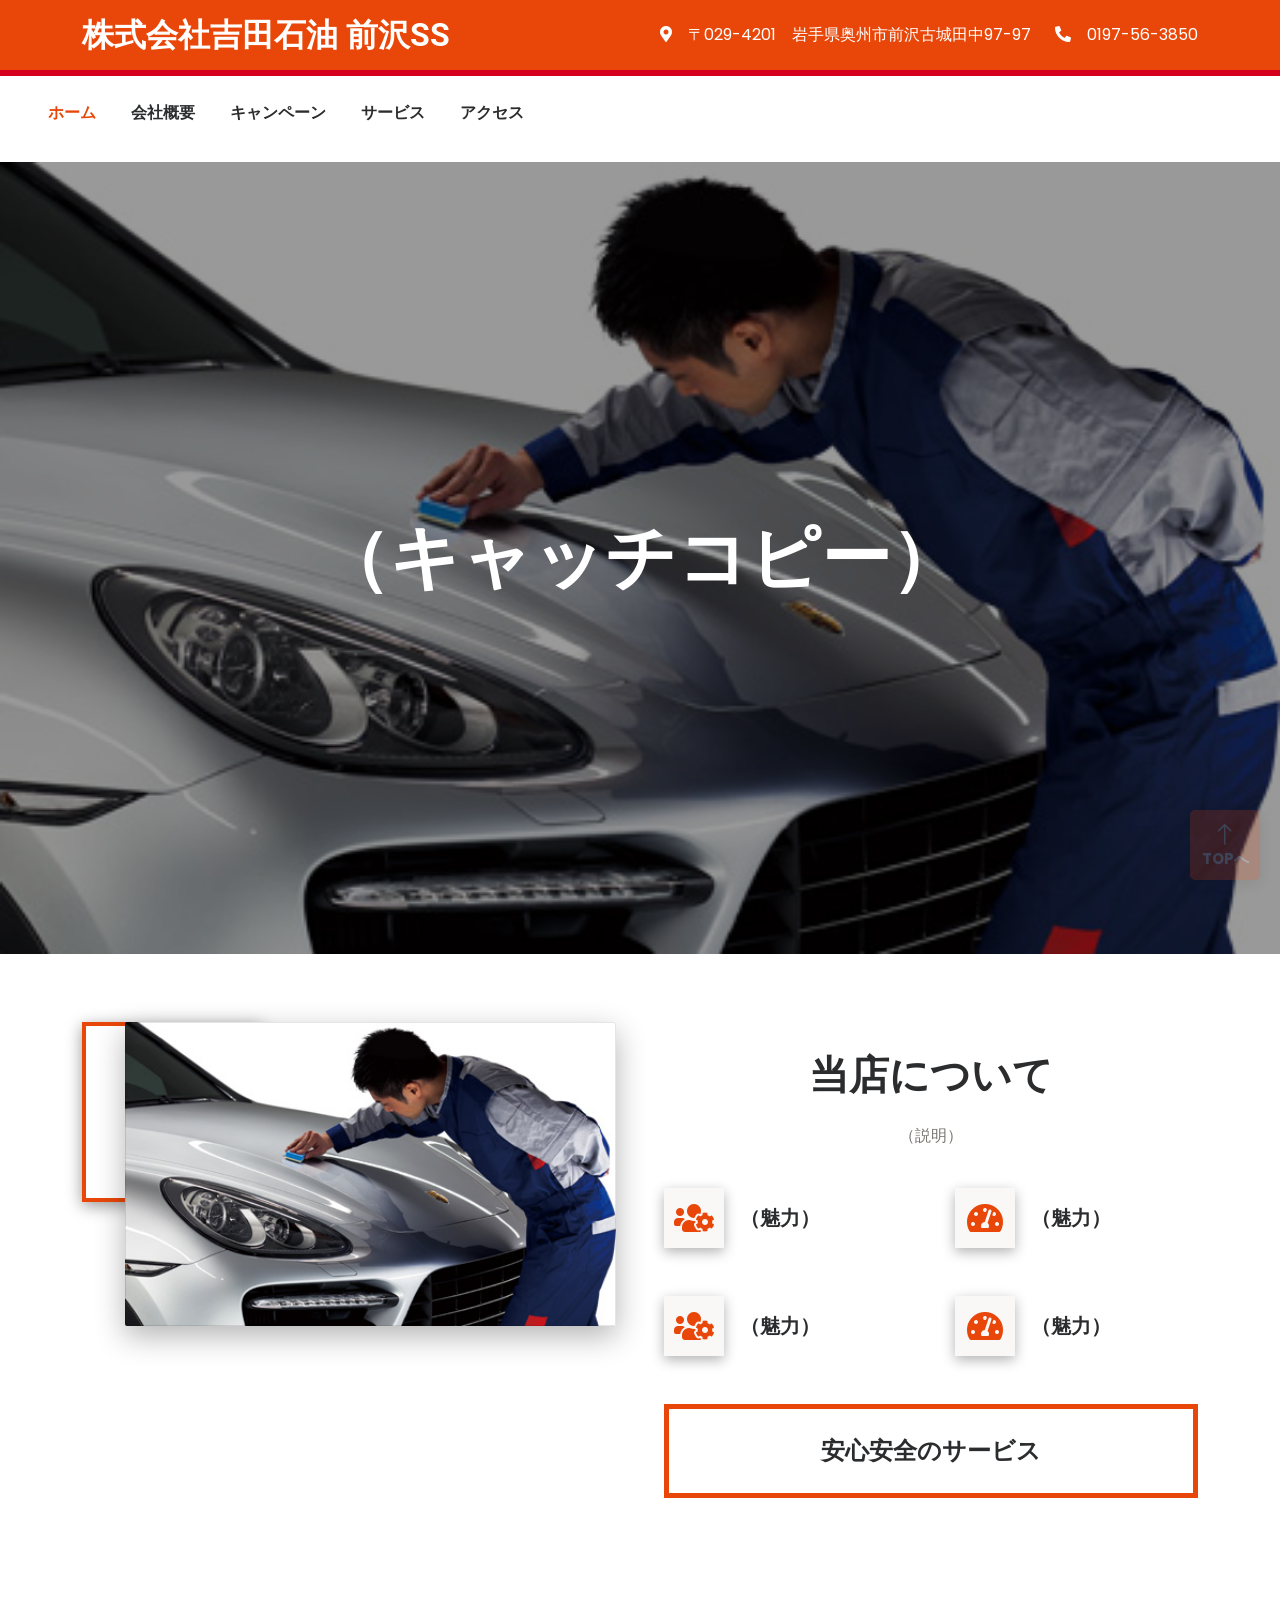
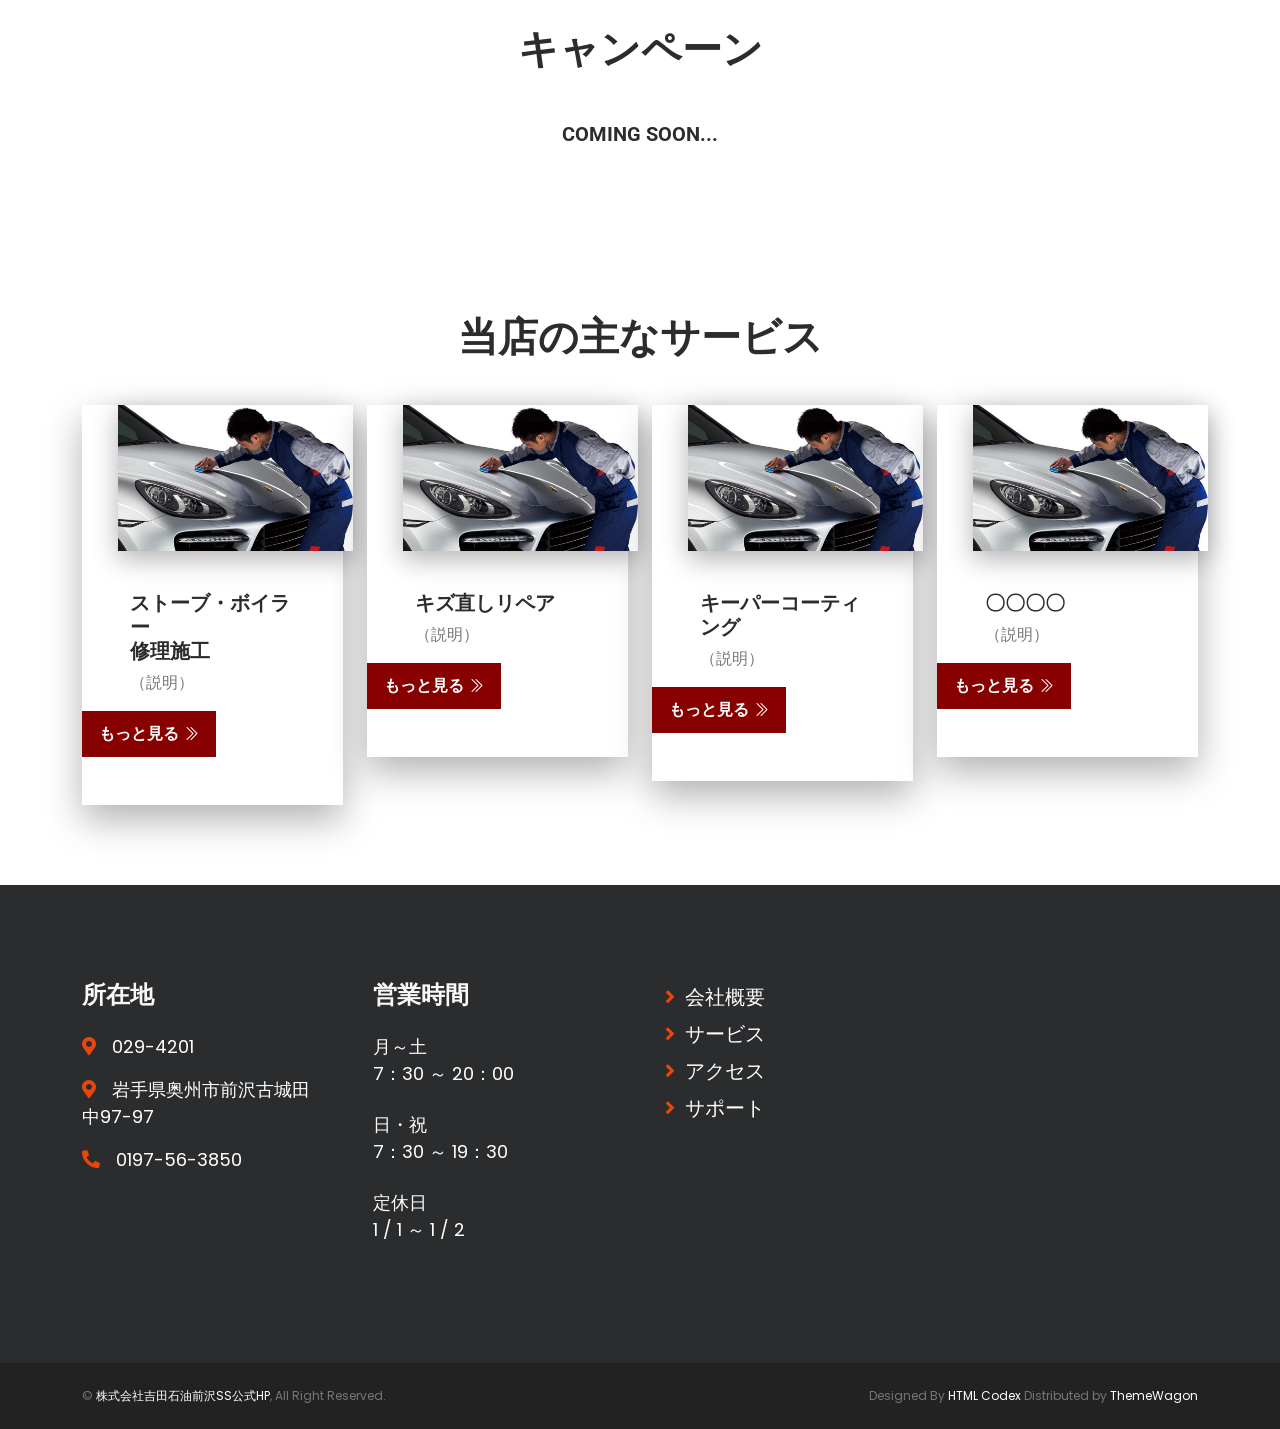
==== y-sekiyu-homepage2/index.html @ a546225e "Add files via upload" ====
<!DOCTYPE html>
<html lang="en">

<head>
    <meta charset="utf-8">
    <title>株式会社吉田石油 前沢SS</title>
    <meta content="width=device-width, initial-scale=1.0" name="viewport">
    <meta content="" name="keywords">
    <meta content="" name="description">

    <!-- Favicon -->
    <link href="img/favicon.ico" rel="icon">

    <!-- Google Web Fonts -->
    <link rel="preconnect" href="https://fonts.googleapis.com">
    <link rel="preconnect" href="https://fonts.gstatic.com" crossorigin>
    <link href="https://fonts.googleapis.com/css2?family=Poppins:wght@400;600&family=Roboto:wght@700;800&display=swap"
        rel="stylesheet">

    <!-- Icon Font Stylesheet -->
    <link href="https://cdnjs.cloudflare.com/ajax/libs/font-awesome/5.10.0/css/all.min.css" rel="stylesheet">
    <link rel="stylesheet" href="https://cdn.jsdelivr.net/npm/bootstrap-icons@1.10.4/font/bootstrap-icons.css">

    <!-- Libraries Stylesheet -->
    <link href="lib/animate/animate.min.css" rel="stylesheet">
    <link href="lib/owlcarousel/assets/owl.carousel.min.css" rel="stylesheet">

    <!-- Customized Bootstrap Stylesheet -->
    <link href="css/bootstrap.min.css" rel="stylesheet">

    <!-- Template Stylesheet -->
    <link href="css/style.css" rel="stylesheet">
</head>

<body>
    <!-- Spinner Start -->
    <div id="spinner"
        class="show bg-white position-fixed translate-middle w-100 vh-100 top-50 start-50 d-flex align-items-center justify-content-center">
        <div class="spinner-border text-primary" role="status" style="width: 3rem; height: 3rem;"></div>
    </div>
    <!-- Spinner End -->


    <!-- Topbar Start -->
    <div class="container-fluid bg-primary text-white d-none d-lg-flex wow fadeIn"  data-wow-delay="0.1s">
        <div class="container py-3">
            <div class="d-flex align-items-center">
                <a href="index.html">
                    <h2 class="text-white fw-bold m-0">株式会社吉田石油 前沢SS</h2>
                </a>
                <div class="ms-auto d-flex align-items-center">
                    <small class="ms-4" style="font-size: 1rem;"><i class="fa fa-map-marker-alt me-3"></i>〒029-4201　岩手県奥州市前沢古城田中97-97</small>
                    <small class="ms-4" style="font-size: 1rem;"><i class="fa fa-phone-alt me-3"></i>0197-56-3850</small>
                </div>
            </div>
        </div>
    </div>
    <!-- Topbar End -->


    <!-- Navbar Start -->
    <div class="container-fluid bg-white sticky-top wow fadeIn p-0 px-0" data-wow-delay="0.1s">
    <nav class="navbar navbar-expand-lg navbar-light p-0">
        <div class="d-flex justify-content-between align-items-center w-100 bg-primary d-lg-none py-2 px-2" style="border-bottom: 6px solid #d6001c !important;">
            <a href="index.html" class="navbar-brand m-0 p-0 ps-2">
                <h1 class="fw-bold m-0 text-white" style="font-size: 1.5rem;">株式会社吉田石油 前沢SS</h1>
            </a>
            <button type="button" class="navbar-toggler d-flex flex-column align-items-center p-0" data-bs-toggle="collapse" data-bs-target="#navbarCollapse" style="border: none; outline: none; box-shadow: none; margin-right: 5px">
                <span class="navbar-toggler-icon" style="height: 1.5em; width: 1.5em;"></span>
                <span class="text-white fw-bold" style="font-size: 10px; line-height: 1; margin-top: 2px;">MENU</span>
            </button>
        </div>

        <div class="collapse navbar-collapse" id="navbarCollapse">
            <div class="navbar-nav py-0 pe-0 ps-lg-5">
                <a href="index.html" class="nav-item nav-link active">ホーム</a>
                <a href="about.html" class="nav-item nav-link">会社概要</a>
                <a href="campaign.html" class="nav-item nav-link">キャンペーン</a>
                <a href="service.html" class="nav-item nav-link">サービス</a>
                <a href="contact.html" class="nav-item nav-link" style="margin-bottom: 12px;">アクセス</a>
            </div>
        </div>
    </nav>
    </div>
    <!-- Navbar End -->


    <!-- Carousel Start -->
    <div class="container-fluid p-0 px-0 wow fadeIn" data-wow-delay="0.1s" style="line-height: 0;">
    <div class="position-relative hero-header w-100" style="overflow: hidden; line-height: 0;">
        <img class="img-fluid w-100" src="img/carousel-1.jpg" alt="メイン画像" style="display: block;">
        <div class="carousel-caption d-flex h-100 w-100 align-items-center justify-content-center">
            <h1 class="display-1 text-uppercase text-white mb-0 animated zoomIn" style="font-size: calc(2rem + 3vw);">
                （キャッチコピー）
            </h1>
        </div>
    </div>
    </div>
    <!-- Carousel End -->


    <!-- About Start -->
    <div class="container-xxl py-5 about pt-6 pb-6">
        <div class="container">
            <div class="row g-5">
                <div class="col-lg-6 wow fadeIn" data-wow-delay="0.1s">
                    <div class="about-img">
                        <img class="img-fluid w-100" src="img/keeper.png">
                    </div>
                </div>
                <div class="col-lg-6 wow fadeIn" data-wow-delay="0.5s">
                    <h1 class="display-6 text-uppercase mb-4 about-text">当店について</h1>
                    <p class="mb-4 pb-3 about-text">（説明）</p>
                    <div class="row g-5 mb-4 pb-4">
                        <div class="col-sm-6">
                            <div class="d-flex align-items-center">
                                <div class="flex-shrink-0 btn-xl-square bg-light me-3">
                                    <i class="fa fa-users-cog fa-2x text-primary"></i>
                                </div>
                                <h5 class="lh-base text-uppercase mb-0">（魅力）</h5>
                            </div>
                        </div>
                        <div class="col-sm-6">
                            <div class="d-flex align-items-center">
                                <div class="flex-shrink-0 btn-xl-square bg-light me-3">
                                    <i class="fa fa-tachometer-alt fa-2x text-primary"></i>
                                </div>
                                <h5 class="lh-base text-uppercase mb-0">（魅力）</h5>
                            </div>
                        </div>
                        <div class="col-sm-6">
                            <div class="d-flex align-items-center">
                                <div class="flex-shrink-0 btn-xl-square bg-light me-3">
                                    <i class="fa fa-users-cog fa-2x text-primary"></i>
                                </div>
                                <h5 class="lh-base text-uppercase mb-0">（魅力）</h5>
                            </div>
                        </div>
                        <div class="col-sm-6">
                            <div class="d-flex align-items-center">
                                <div class="flex-shrink-0 btn-xl-square bg-light me-3">
                                    <i class="fa fa-tachometer-alt fa-2x text-primary"></i>
                                </div>
                                <h5 class="lh-base text-uppercase mb-0">（魅力）</h5>
                            </div>
                        </div>
                    </div>
                    <div class="border border-5 border-primary p-4 text-center mt-4">
                        <h4 class="lh-base text-uppercase mb-0">安心安全のサービス</h4>
                    </div>
                </div>
            </div>
        </div>
    </div>
    <!-- About End -->

<div class="container-fluid service pt-6 pb-6">
        <div class="container">
            <div class="text-center mx-auto wow fadeInUp" data-wow-delay="0.1s" style="max-width: 600px;">
                <h1 class="display-6 text-uppercase mb-5">キャンペーン</h1>
            </div>
            <div class="text-center mx-auto wow fadeInUp" data-wow-delay="0.1s" style="max-width: 600px;">
                <h5 class="text-uppercase">coming soon...</h4>
            </div>
        </div>
    </div>
    
    <!-- Service Start -->
    <div class="container-fluid service pt-6 pb-6">
        <div class="container">
            <div class="text-center mx-auto wow fadeInUp" data-wow-delay="0.1s" style="max-width: 600px;">
                <h1 class="display-6 text-uppercase mb-2">当店の主なサービス</h1>
            </div>
            <div class="row g-4">
                <div class="col-lg-3 col-md-6 wow fadeInUp" data-wow-delay="0.1s">
                    <div class="service-item">
                        <div class="service-inner pb-5">
                            <img class="img-fluid w-100" src="img/keeper.png" alt="">
                            <div class="service-text px-5 pt-4">
                                <h5 class="text-uppercase">ストーブ・ボイラー<br>修理施工</h4>
                                    <p>（説明）
                                    </p>
                            </div>
                            <a class="btn btn-primary px-3" href="">もっと見る<i
                                    class="bi bi-chevron-double-right ms-1"></i></a>
                        </div>
                    </div>
                </div>
                <div class="col-lg-3 col-md-6 wow fadeInUp" data-wow-delay="0.2s">
                    <div class="service-item">
                        <div class="service-inner pb-5">
                            <img class="img-fluid w-100" src="img/repair.png" alt="">
                            <div class="service-text px-5 pt-4">
                                <h5 class="text-uppercase">キズ直しリペア</h4>
                                    <p>（説明）
                                    </p>
                            </div>
                            <a class="btn btn-primary px-3" href="">もっと見る<i
                                    class="bi bi-chevron-double-right ms-1"></i></a>
                        </div>
                    </div>
                </div>
                <div class="col-lg-3 col-md-6 wow fadeInUp" data-wow-delay="0.3s">
                    <div class="service-item">
                        <div class="service-inner pb-5">
                            <img class="img-fluid w-100" src="img/keeper.png" alt="">
                            <div class="service-text px-5 pt-4">
                                <h5 class="text-uppercase">キーパーコーティング</h4>
                                    <p>（説明）
                                    </p>
                            </div>
                            <a class="btn btn-primary px-3" href="">もっと見る<i
                                    class="bi bi-chevron-double-right ms-1"></i></a>
                        </div>
                    </div>
                </div>
                <div class="col-lg-3 col-md-6 wow fadeInUp" data-wow-delay="0.4s">
                    <div class="service-item">
                        <div class="service-inner pb-5">
                            <img class="img-fluid w-100" src="img/keeper.png" alt="">
                            <div class="service-text px-5 pt-4">
                                <h5 class="text-uppercase">〇〇〇〇</h4>
                                    <p>（説明）
                                    </p>
                            </div>
                            <a class="btn btn-primary px-3" href="">もっと見る<i
                                    class="bi bi-chevron-double-right ms-1"></i></a>
                        </div>
                    </div>
                </div>
            </div>
        </div>
    </div>
    <!-- Service End -->

    <!-- Footer Start -->
    <div class="container-fluid bg-dark footer py-5 wow fadeIn" data-wow-delay="0.1s">
        <div class="container py-5">
            <div class="row g-5">
                <div class="col-lg-3 col-md-6">
                    <h5 class="text-uppercase text-light mb-4" style="font-size: 24px">所在地</h5>
                    <p class="text-white" style="font-size: 18px"><i class="fa fa-map-marker-alt text-primary me-3"></i>029-4201</p>
                    <p class="text-white" style="font-size: 18px"><i class="fa fa-map-marker-alt text-primary me-3"></i>岩手県奥州市前沢古城田中97-97</p>
                    <p class="text-white" style="font-size: 18px"><i class="fa fa-phone-alt text-primary me-3"></i>0197-56-3850</p>
                </div>
                <div class="col-lg-3 col-md-6">
                    <h5 class="text-uppercase text-light mb-4" style="font-size: 24px">営業時間</h5>
                    <p class="text-white mb-0" style="font-size: 18px">月～土<br>7：30 ～ 20：00</p><br>
                    <p class="text-white mb-0" style="font-size: 18px">日・祝<br>7：30 ～ 19：30</p><br>
                    <p class="text-white mb-0" style="font-size: 18px">定休日<br>1 / 1 ～ 1 / 2</p><br>
                </div>
                <div class="col-lg-3 col-md-6">
                    <a class="text-white btn btn-link" style="font-size: 20px" href="">会社概要</a>
                    <a class="text-white btn btn-link" style="font-size: 20px" href="">サービス</a>
                    <a class="text-white btn btn-link" style="font-size: 20px" href="">アクセス</a>
                    <a class="text-white btn btn-link" style="font-size: 20px" href="">サポート</a>
                </div>
            </div>
        </div>
    </div>
    <!-- Footer End -->


    <!-- Copyright Start -->
    <div class="container-fluid text-body copyright py-4" style="font-size: 12px">
        <div class="container">
            <div class="row">
                <div class="col-md-6 text-center text-md-start mb-3 mb-md-0">
                    &copy; <a class="fw-semi-bold" href="#">株式会社吉田石油前沢SS公式HP</a>, All Right Reserved.
                </div>
                <div class="col-md-6 text-center text-md-end">
                    Designed By <a class="fw-semi-bold" href="https://htmlcodex.com">HTML Codex</a> Distributed by <a href="https://themewagon.com" target="_blank">ThemeWagon</a>
                </div>
            </div>
        </div>
    </div>
    <!-- Copyright End -->


    <!-- Back to Top -->
    <a href="#" class="btn btn-lg btn-primary back-to-top d-flex flex-column align-items-center justify-content-center" style="width: 70px; height: 70px; border-radius: 5px; padding: 5px;">
    <i class="bi bi-arrow-up" style="font-size: 1.5rem; line-height: 1;"></i>
    <span style="font-size: 15px; font-weight: bold; line-height: 1.2; margin-top: 2px;">TOPへ</span>
    </a>


    <!-- JavaScript Libraries -->
    <script src="https://ajax.googleapis.com/ajax/libs/jquery/3.6.1/jquery.min.js"></script>
    <script src="https://cdn.jsdelivr.net/npm/bootstrap@5.0.0/dist/js/bootstrap.bundle.min.js"></script>
    <script src="lib/wow/wow.min.js"></script>
    <script src="lib/easing/easing.min.js"></script>
    <script src="lib/waypoints/waypoints.min.js"></script>
    <script src="lib/counterup/counterup.min.js"></script>
    <script src="lib/owlcarousel/owl.carousel.min.js"></script>

    <!-- Template Javascript -->
    <script src="js/main.js"></script>
</body>

</html>
---- y-sekiyu-homepage2/css/style.css ----
/********** Template CSS **********/

.back-to-top {
    position: fixed;
    display: none;
    right: 30px;
    bottom: 30px;
    z-index: 99;
}

.fw-medium {
    font-weight: 600;
}

.mt-6 {
    margin-top: 5rem;
}

.mb-6 {
    margin-bottom: 5rem;
}

.pt-6 {
    padding-top: 5rem;
}

.pb-6 {
    padding-bottom: 5rem;
}


/*** Spinner ***/
#spinner {
    opacity: 0;
    visibility: hidden;
    transition: opacity .5s ease-out, visibility 0s linear .5s;
    z-index: 99999;
}

#spinner.show {
    transition: opacity .5s ease-out, visibility 0s linear 0s;
    visibility: visible;
    opacity: 1;
}


/*** Button ***/
.btn {
    transition: .5s;
    font-weight: 600;
    text-transform: uppercase;
}

.btn-primary,
.btn-outline-primary:hover {
    color: var(--bs-light);
}

.btn-secondary,
.btn-outline-secondary:hover {
    color: var(--bs-dark);
}

.btn-square {
    width: 38px;
    height: 38px;
}

.btn-sm-square {
    width: 32px;
    height: 32px;
}

.btn-lg-square {
    width: 48px;
    height: 48px;
}

.btn-xl-square {
    width: 60px;
    height: 60px;
}

.btn-xxl-square {
    width: 75px;
    height: 75px;
}

.btn-square,
.btn-sm-square,
.btn-lg-square,
.btn-xl-square,
.btn-xxl-square {
    padding: 0;
    display: flex;
    align-items: center;
    justify-content: center;
    font-weight: normal;
}

/*** Navbar ***/
.sticky-top {
    top: -100px;
    transition: .5s;
}

.navbar .navbar-nav .nav-link {
    margin-right: 35px;
    padding: 25px 0;
    color: var(--bs-dark);
    font-size: 16px;
    text-transform: uppercase;
    font-weight: 600;
    outline: none;
}

.navbar .navbar-nav .nav-link:hover,
.navbar .navbar-nav .nav-link.active {
    color: #e94709 !important;
}

.navbar .dropdown-toggle::after {
    border: none;
    content: "\f107";
    font-family: "Font Awesome 5 Free";
    font-weight: 900;
    vertical-align: middle;
    margin-left: 8px;
}

@media (max-width: 991.98px) {
    .navbar .navbar-nav .nav-link  {
        margin-right: 0;
        padding: 10px 0;
    }

    .navbar .navbar-nav {
        margin-top: 15px;
        border-top: 1px solid #EEEEEE;
    }
}

@media (min-width: 992px) {
    .navbar .nav-item .dropdown-menu {
        display: block;
        border: none;
        margin-top: 0;
        top: 150%;
        opacity: 0;
        visibility: hidden;
        transition: .5s;
    }

    .navbar .nav-item:hover .dropdown-menu {
        top: 100%;
        visibility: visible;
        transition: .5s;
        opacity: 1;
    }
}


/*** Header ***/
.carousel .carousel-caption {
    top: 0;
    left: 0;
    right: 0;
    bottom: 0;
    display: flex;
    flex-direction: column;
    align-items: start;
    justify-content: center;
    text-align: left;
    background: rgba(0, 0, 0, .7);
    padding: 3rem;
    padding-left: 11rem;
    z-index: 1;
}

.carousel .carousel-indicators {
    top: 0;
    bottom: 0;
    left: 0;
    right: auto;
    width: 80px;
    flex-direction: column;
    margin: 0;
    margin-left: 3rem;
}



.carousel .carousel-indicators [data-bs-target] img {
    width: 100%;
    height: 100%;
    object-fit: cover;
}

@media (max-width: 992px) {
    .carousel .carousel-item {
        position: relative;
        min-height: 600px;
    }
    
    .carousel .carousel-item img {
        position: absolute;
        width: 100%;
        height: 100%;
        object-fit: cover;
    }

    .carousel .carousel-indicators [data-bs-target] {
        width: 60px;
        height: 60px;
    }

    .carousel .carousel-caption {
        padding-left: 10rem;
    }
}

@media (max-width: 768px) {
    .carousel .carousel-item {
        min-height: 500px;
    }

    .carousel .carousel-indicators [data-bs-target] {
        width: 50px;
        height: 50px;
    }

    .carousel .carousel-caption {
        padding-left: 9rem;
    }
}

@media (min-width: 1200px) {
    .carousel .carousel-item .display-1 {
        font-size: 7rem;
    }
}

.page-header {
    background: linear-gradient(rgba(0, 0, 0, .7), rgba(0, 0, 0, .7)), url(../img/carousel-1.jpg) center center no-repeat;
    background-size: cover;
}


/*** About ***/
.about-img {
    position: relative;
    padding-left: 45px;
}

.about-img::before {
    position: absolute;
    content: "";
    width: 200px;
    height: 300px;
    top: 0;
    left: 0;
    border: 5px solid var(--bs-primary);
    animation: animateUpDown 3s ease-in-out infinite;
    z-index: -1;
}

@keyframes animateUpDown { 
    0% { 
        top: -25px;
    }
    50% { 
        top: -45px;
    }
    100% { 
        top: -25px;
    } 
}


/*** Features ***/
.feature {
    background: linear-gradient(to right, rgba(0, 0, 0, .1), rgba(0, 0, 0, 1) 50%), url(../img/carousel-1.jpg) left center no-repeat;
    background-size: cover;
}

.feature-row {
    box-shadow: 0 0 45px rgba(0, 0, 0, .08);
}

.feature-item {
    border-color: rgba(0, 0, 0, .03) !important;
}

.feature-icon {
    position: relative;
    transition: .5s;
}

.feature-item:hover .feature-icon {
    margin-left: 3rem;
}

.feature-item a::after {
    position: absolute;
    content: "";
    width: 100%;
    height: 1px;
    background: var(--bs-secondary);
    top: 50%;
    left: 0;
    transform: translateY(-50%);
    z-index: -1;
}

.feature-item a:hover {
    color: var(--bs-primary) !important;
}

.feature-item a:hover::after {
    background: var(--bs-primary);
}

.experience .progress {
    height: 5px;
}

.experience .progress .progress-bar {
    width: 0px;
    transition: 3s;
}


/*** Service ***/
.service .service-item {
    position: relative;
    margin-top: 45px;
}

.service .service-inner {
    position: relative;
    height: 100%;
    margin-top: 45px;
    background: var(--bs-white);
    box-shadow: 0 0 45px rgba(0, 0, 0, .05);
}

.service .service-inner::before {
    position: absolute;
    content: "";
    width: 100%;
    height: 0;
    left: 0;
    bottom: 0;
    transition: 1s;
    background: #e94709 !important;
}

.service .service-inner:hover::before {
    height: 100%;
    top: 0;
}

.service .service-item img {
    margin-top: -45px;
    padding-left: 45px;
}

.service .service-item * {
    position: relative;
    transition: .5s;
    z-index: 1;
}

.service .service-item:hover h5,
.service .service-item:hover p {
    color: var(--bs-white);
}

.service .service-item:hover a {
    padding-left: 45px !important;
}


/*** Appoinment ***/
.appoinment {
    background: linear-gradient(rgba(0, 0, 0, .7), rgba(0, 0, 0, .7)), url(../img/carousel-2.jpg) left center no-repeat;
    background-size: cover;
}


/*** Team ***/
.team .team-item {
    background: var(--bs-white);
    box-shadow: 0 0 45px rgba(0, 0, 0, .05);
}

.team .team-item .team-social {
    position: absolute;
    width: 0;
    height: 100%;
    top: 0;
    right: 0;
    transition: .5s;
    background: var(--bs-primary);
    display: flex;
    align-items: center;
    justify-content: center;
}

.team .team-item:hover .team-social {
    width: 100%;
    left: 0;
}

.team .team-item .team-social .btn {
    opacity: 0;
    transition: .5s;
}

.team .team-item:hover .team-social .btn {
    opacity: 1;
}


/*** Testimonial ***/
.testimonial-img {
    position: relative;
    min-height: 400px;
    overflow: hidden;
}

.testimonial-img div {
    position: absolute;
    width: 100px;
    height: 100px;
    animation-duration: 5s;
}

.testimonial-img div:nth-child(1) {
    top: 10%;
    left: 10%;
    animation-delay: .1s;
}

.testimonial-img div:nth-child(2) {
    top: 60%;
    left: 20%;
    animation-delay: .4s;
}

.testimonial-img div:nth-child(3) {
    top: 20%;
    left: 60%;
    animation-delay: .7s;
}

.testimonial-img div:nth-child(4) {
    bottom: 10%;
    right: 10%;
    animation-delay: 1s;
}

.testimonial-img div::after {
    position: absolute;
    content: "";
    top: -1px;
    right: -1px;
    bottom: -1px;
    left: -1px;
    box-shadow: 0 0 10px 10px var(--bs-white) inset;
    z-index: 1;
}

.testimonial-carousel .owl-item img {
    width: 100px;
    height: 100px;
}

.testimonial-carousel .owl-nav {
    margin-top: 15px;
    display: flex;
}

.testimonial-carousel .owl-nav .owl-prev,
.testimonial-carousel .owl-nav .owl-next {
    margin-right: 15px;
    color: var(--bs-primary);
    font-size: 45px;
    transition: .5s;
}

.testimonial-carousel .owl-nav .owl-prev:hover,
.testimonial-carousel .owl-nav .owl-next:hover {
    color: var(--bs-dark);
}


/*** Contact ***/
@media (min-width: 992px) {
    .contact-info::after {
        position: absolute;
        content: "";
        width: 0px;
        height: 100%;
        top: 0;
        left: 50%;
        border-left: 1px dashed rgb(255, 255, 255, .2);
    }
}

@media (max-width: 991.98px) {
    .contact-info::after {
        position: absolute;
        content: "";
        width: 100%;
        height: 0px;
        top: 50%;
        left: 0;
        border-top: 1px dashed rgba(255, 255, 255, .2);
    }
}


/*** Appoinment ***/
.newsletter {
    background: linear-gradient(rgba(0, 0, 0, .7), rgba(0, 0, 0, .7)), url(../img/carousel-3.jpg) left center no-repeat;
    background-size: cover;
}


/*** Footer ***/
.footer .btn.btn-link {
    display: block;
    margin-bottom: 5px;
    padding: 0;
    text-align: left;
    color: var(--bs-secondary);
    font-weight: normal;
    text-transform: capitalize;
    transition: .3s;
}

.footer .btn.btn-link::before {
    position: relative;
    content: "\f105";
    font-family: "Font Awesome 5 Free";
    font-weight: 900;
    color: #e94709 !important;
    margin-right: 10px;
}

.footer .btn.btn-link:hover {
    color: var(--bs-primary);
    letter-spacing: 1px;
    box-shadow: none;
}

.copyright {
    background: #222222;
}

.copyright a {
    color: var(--bs-white);
}

.copyright a:hover {
    color: var(--bs-primary);
}

/* サイト全体のPrimaryカラーを一括上書き */
:root {
    --primary: #e94709;
}

/* 背景色、ボタン、テキストの色の変更 */
.bg-primary, .btn-primary, .spinner-border {
    background-color: var(--primary) !important;
    border-color: var(--primary) !important;
    color: #ffffff !important;
}

.text-primary, .feature-icon i {
    color: var(--primary) !important;
}

/* Topbarに細いラインを追加 */
.container-fluid.bg-primary {
    border-bottom: 13px solid #d6001c !important;
}

/* 画像の周りにあるL字型の枠線（Aboutセクションなど） */
.about-img::before, .about-img::after {
    border-color: var(--primary) !important;
}

/* サービスや特徴の枠線・装飾 */
.border-primary, .btn-xl-square, .btn-lg-square {
    border-color: var(--primary) !important;
}

.bg-light i.text-primary {
    color: var(--primary) !important;
}

.container-fluid.bg-primary.wow.fadeIn {
    border-bottom: 6px solid #d6001c !important;
}

/* ホバー時の色を一括でオレンジに変更 */
.navbar .navbar-nav .nav-link:hover,
.navbar .navbar-nav .nav-link.active,
.service .service-inner::before,
.team .team-item .team-social,
.footer .btn.btn-link:hover,
.copyright a:hover {
    color: #e94709 !important;
    background-color: transparent; /* テキストの場合 */
}

.service .service-inner::before,
.team .team-item .team-social {
    background-color: #e94709 !important; /* 背景の場合 */
}

@media (max-width: 991.98px) {
    /* ナビゲーション全体の余白リセット */
    .navbar {
        padding: 0 !important;
    }

    /* 会社名エリアの調整 */
    .navbar-brand {
        display: block;
        padding: 15px 0;
        /* 文字が長すぎる場合に備えて少し小さく */
        font-size: 1.1rem !important; 
    }

    /* メニューボタン（ハンバーガー）を右側に固定 */
    .navbar-toggler {
        margin-right: 15px;
        border: 1px solid rgba(255,255,255,0.5); /* ボタンの枠を少し見やすく */
    }

    /* 赤いラインをここに追加 */
    .navbar-brand-container {
        border-bottom: 3px solid #d6001c !important;
    }
}

@media (max-width: 991.98px) {
    /* メインビジュアル内の文字位置と余白の調整 */
    .carousel-caption {
        padding-left: 1rem !important; /* 左側の大きな余白を詰める */
        align-items: center !important; /* 中央寄せにしたい場合 */
        text-align: center !important;
        left: 0;
    }

    /* キャッチコピーの文字が画面からはみ出さないように自動調整 */
    .carousel-caption h1 {
        width: 100%;
        overflow: hidden;
        text-overflow: ellipsis;
    }

    /* ナビゲーションメニュー展開時の余白 */
    .navbar-collapse {
        background: #ffffff;
        padding: 0px 20px;
    }
}

/* ③ キャッチコピー背景に黒フィルターを追加 */
.carousel-item {
    position: relative;
}
.carousel-item::after {
    content: "";
    position: absolute;
    top: 0;
    left: 0;
    width: 100%;
    height: 100%;
    background: rgba(0, 0, 0, 0.4); /* 黒フィルター（40%の濃さ） */
    z-index: 1;
}
.carousel-caption {
    z-index: 2; /* 文字をフィルターより前に出す */
}

/* ② キャッチコピーの文字サイズ調整（省略防止） */
@media (max-width: 768px) {
    .carousel-caption h1.display-1 {
        font-size: 2.2rem !important; /* スマホで入り切るサイズに縮小 */
        white-space: normal !important; /* 折り返しを許可 */
        overflow: visible !important;
        text-overflow: clip !important;
    }
}

/* ④ 「当店について」のL字装飾のサイズ調整 */
.about-img::before {
    width: 180px !important; 
    height: 180px !important;
    border-width: 4px !important;
    box-shadow: 0 4px 15px rgba(0, 0, 0, 0.4) !important;
}

/* ⑥ スマホメニューボタンの三本線を太く強調 */
.navbar-toggler-icon {
    background-image: url("data:image/svg+xml,%3csvg xmlns='http://www.w3.org/2000/svg' viewBox='0 0 30 30'%3e%3cpath stroke='rgba%28255, 255, 255, 1%29' stroke-linecap='round' stroke-miterlimit='10' stroke-width='3' d='M4 7h22M4 15h22M4 23h22'/%3e%3c/svg%3e") !important;
}

/* ⑤ TOPボタンの微調整 */
.back-to-top {
    right: 20px;
    bottom: 20px;
}

.carousel-caption {
    padding: 0 !important;
    left: 0 !important;
    right: 0 !important;
    display: flex !important;
    align-items: center !important;    
    justify-content: center !important; 
    height: 100%;
    top: 0;
    text-align: center !important;
    z-index: 2; 
}

/* フィルターの設定を修正 */
.hero-header {
    padding: 0 !important;
    margin: 0 !important;
    border: none !important;
}

.hero-header img {
    display: block;
    width: 100%;
    height: auto;
}

.hero-header::after {
    content: "";
    position: absolute;
    top: 0;
    left: 0;
    width: 100%;
    height: 100%;
    background: rgba(0, 0, 0, 0.4);
    z-index: 1;
}

@media (max-width: 768px) {
    .carousel-caption h1.display-1 {
        font-size: calc(1.5rem + 4vw) !important; /* スマホでちょうど良い大きさに */
        white-space: normal !important; /* 画面が狭い場合は折り返しを許可 */
        overflow: visible !important;
    }
}

/* ①「当店について」の大きい画像 */
.about-img img {
    box-shadow: 0 10px 30px rgba(0, 0, 0, 0.3) !important;
    border-radius: 2px; /* 角を少し丸くすると影がより自然に見えます */
}

/* ② アイコンの背景（薄グレーの四角） */
.btn-xl-square.bg-light {
    box-shadow: 0 4px 12px rgba(0, 0, 0, 0.3) !important;
}

/* 親要素のはみ出し制限を解除 */
.service-item {
    overflow: visible !important;
    position: relative;
}

/* ③「当店の主なサービス」項目の大きい画像 */
.service-item img {
    width: 90% !important;        /* サイズを小さく調整 */
    margin-top: -10px !important;
    margin-right: -10px !important;
    margin-left: auto !important;  /* 右寄せを維持 */
    display: block;
    position: relative;
    z-index: 10;
    box-shadow: 0 8px 25px rgba(0, 0, 0, 0.3) !important;
}

/* ④ それらの画像の背後にある白いパネル（service-inner） */
.service-inner {
    overflow: visible !important;
    position: relative;
    box-shadow: 0 15px 35px rgba(0, 0, 0, 0.3) !important;
}

/* ⑤「TOPへ」ボタン */
.back-to-top {
    box-shadow: 0 4px 15px rgba(0, 0, 0, 0.4) !important;
}

.hero-header img, .hero-header::after {
    backface-visibility: hidden;
    transform: translateZ(0); /* 強制的に描画レイヤーを分離して計算を正確にする */
}

/* 余計なパディング（透明な隙間）をキャンセルして枠線のズレを直す */
.service .service-item img {
    padding-left: 0 !important;
}

/* 「当店について」の画像も同様にズレる可能性があるためリセット */
.about-img {
    padding-left: 0 !important;
}
.about-img img {
    outline: 1px solid rgba(0, 0, 0, 0.1);
    outline-offset: -1px;
}

/* ① ページトップの大きい画像（メインビジュアル）の下に余白をつける */
.hero-header {
    margin-bottom: 50px !important; /* 数値はお好みで調整してください */
}

/* ② 「当店について」の画像を小さくし、右上に移動する */
.about-img {
    text-align: right; /* 親要素内で右寄せ */
}

.about-img img {
    width: 92% !important; /* サイズを小さく */
    margin-top: -30px !important; /* 上に移動 */
    margin-left: auto;
    display: block;
}

/* 中央揃え */
.about-text {
    text-align: center !important;
}

/* 見出し中央寄せ */
.about-text .section-title {
    justify-content: center !important;
    margin: 0 auto 1.5rem !important;
}

/* ボタンも中央に */
.about-text .btn {
    display: inline-block;
    margin: 0 auto;
}

/* 「もっと見る」ボタン */
.service-item .btn-primary {
    background-color: #870101 !important;
    border-color: #870101 !important;
    color: #ffffff !important;
    padding: 10px 25px;
    transition: 0.3s;
}

/* ホバー時 */
.service-item .btn-primary:hover {
    background-color: #510000 !important;
    border-color: #510000 !important;
    color: #ffffff !important;
}

/* 余白 */
@media (max-width: 767.98px) {
    /* 該当セクションのコンテナの左右パディングを増やす */
    .about, .service, .quote, .team, .testimonial, .contact, .footer {
        padding-left: 35px !important;
        padding-right: 35px !important;
    }
    
    /* 内側コンテナの余白リセット */
    .about .container, 
    .about .container-xxl,
    .service .container, 
    .quote .container {
        padding-left: 0 !important;
        padding-right: 0 !important;
        margin-left: auto !important;
        margin-right: auto !important;
    }
}

.service-text {
    padding-top: 40px !important; 
}
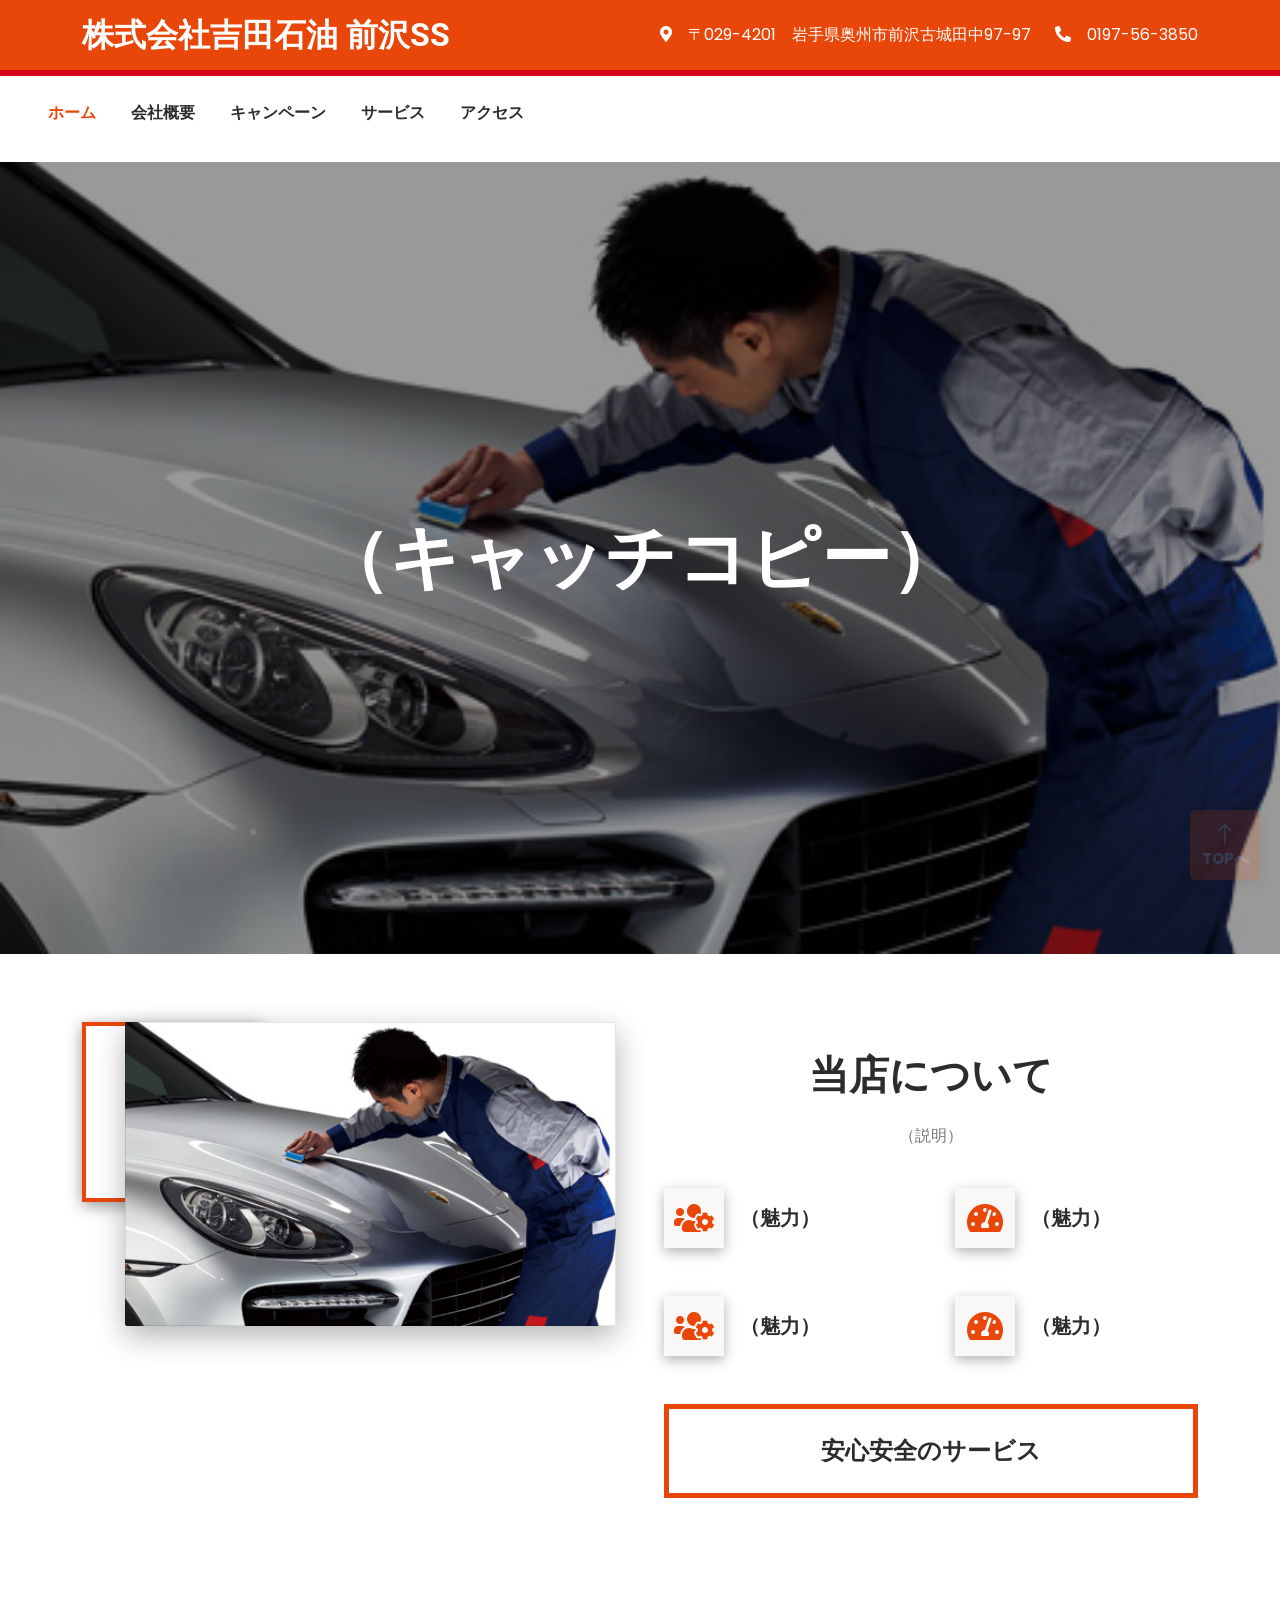
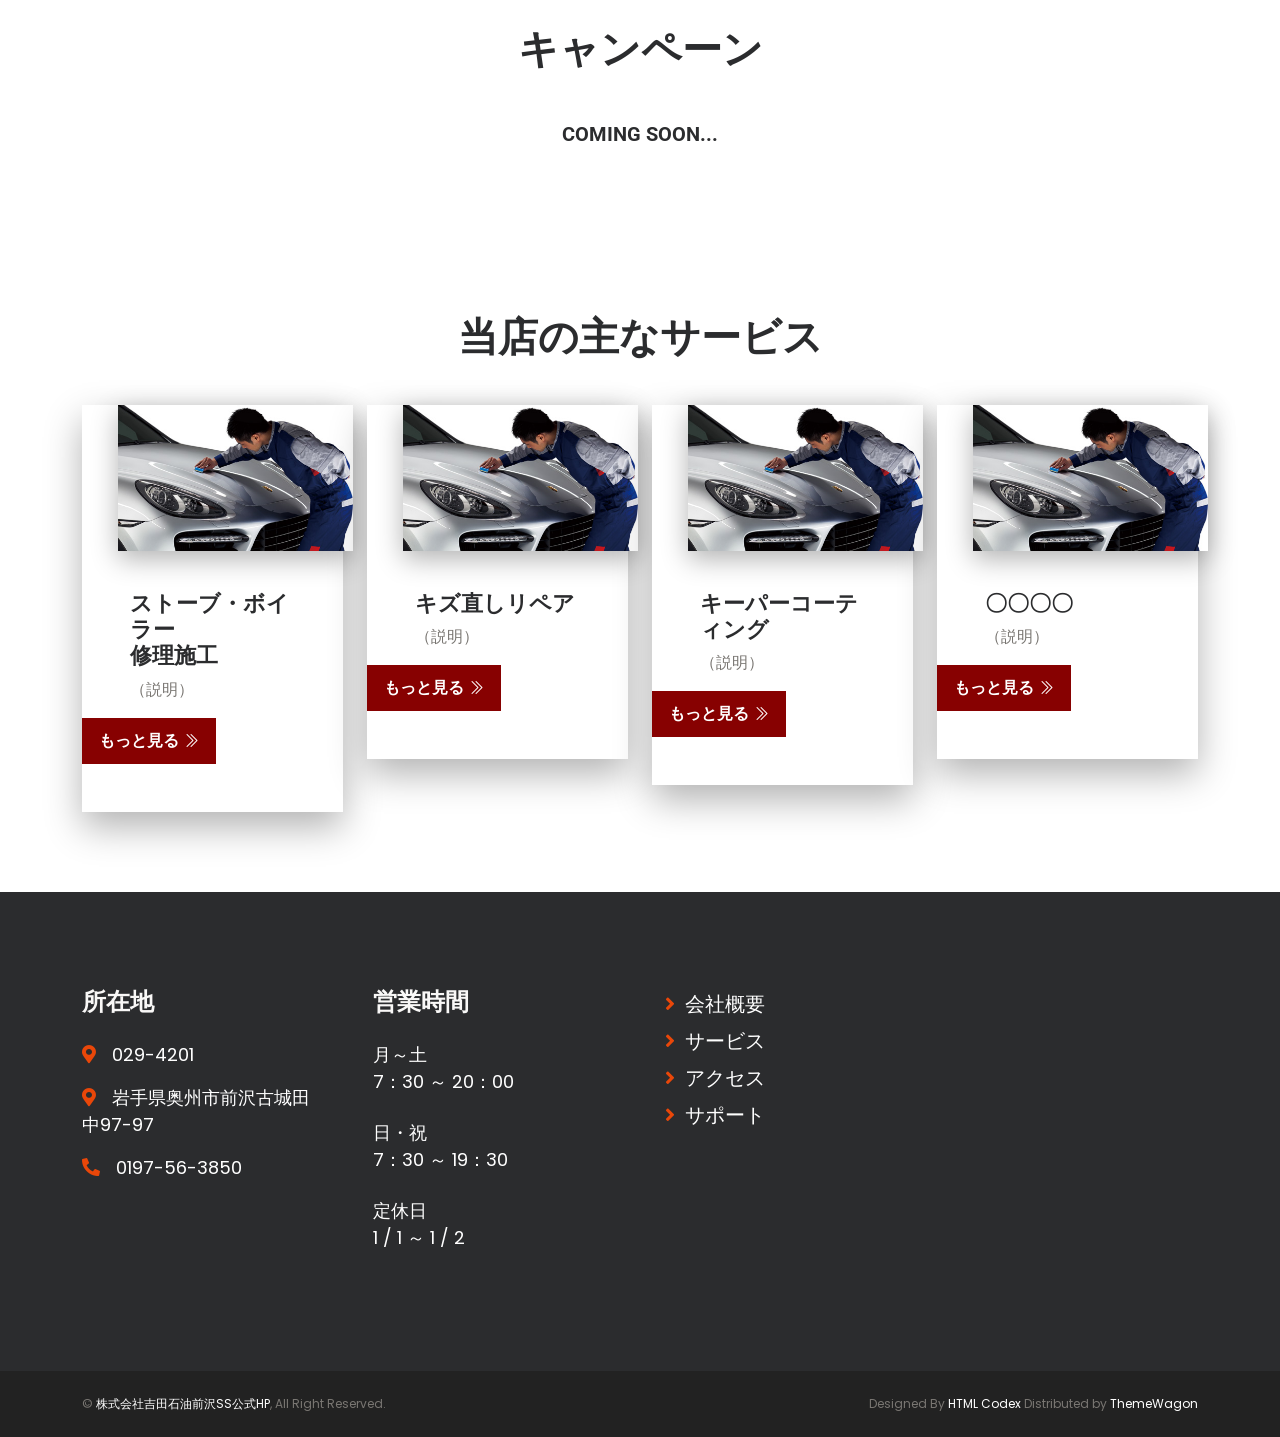
==== commit 3c02cce3: "Adjust font size for service item headings Updated font size for service item headings." ====
--- a/y-sekiyu-homepage2/index.html
+++ b/y-sekiyu-homepage2/index.html
@@ -89,7 +89,7 @@
     <div class="container-fluid p-0 px-0 wow fadeIn" data-wow-delay="0.1s" style="line-height: 0;">
     <div class="position-relative hero-header w-100" style="overflow: hidden; line-height: 0;">
         <img class="img-fluid w-100" src="img/carousel-1.jpg" alt="メイン画像" style="display: block;">
-        <div class="carousel-caption d-flex h-100 w-100 align-items-center justify-content-center">
+        <div class="carousel-caption d-flex h-100 w-100 align-items-center justify-content-center" style="top: 0; left: 0;">
             <h1 class="display-1 text-uppercase text-white mb-0 animated zoomIn" style="font-size: calc(2rem + 3vw);">
                 （キャッチコピー）
             </h1>
@@ -177,7 +177,7 @@
                         <div class="service-inner pb-5">
                             <img class="img-fluid w-100" src="img/keeper.png" alt="">
                             <div class="service-text px-5 pt-4">
-                                <h5 class="text-uppercase">ストーブ・ボイラー<br>修理施工</h4>
+                                <h5 class="text-uppercase" style="font-size: 22px">ストーブ・ボイラー<br>修理施工</h4>
                                     <p>（説明）
                                     </p>
                             </div>
@@ -191,7 +191,7 @@
                         <div class="service-inner pb-5">
                             <img class="img-fluid w-100" src="img/repair.png" alt="">
                             <div class="service-text px-5 pt-4">
-                                <h5 class="text-uppercase">キズ直しリペア</h4>
+                                <h5 class="text-uppercase" style="font-size: 22px">キズ直しリペア</h4>
                                     <p>（説明）
                                     </p>
                             </div>
@@ -205,7 +205,7 @@
                         <div class="service-inner pb-5">
                             <img class="img-fluid w-100" src="img/keeper.png" alt="">
                             <div class="service-text px-5 pt-4">
-                                <h5 class="text-uppercase">キーパーコーティング</h4>
+                                <h5 class="text-uppercase" style="font-size: 22px">キーパーコーティング</h4>
                                     <p>（説明）
                                     </p>
                             </div>
@@ -219,7 +219,7 @@
                         <div class="service-inner pb-5">
                             <img class="img-fluid w-100" src="img/keeper.png" alt="">
                             <div class="service-text px-5 pt-4">
-                                <h5 class="text-uppercase">〇〇〇〇</h4>
+                                <h5 class="text-uppercase" style="font-size: 22px">〇〇〇〇</h4>
                                     <p>（説明）
                                     </p>
                             </div>
@@ -297,4 +297,4 @@
     <script src="js/main.js"></script>
 </body>
 
-</html>+</html>
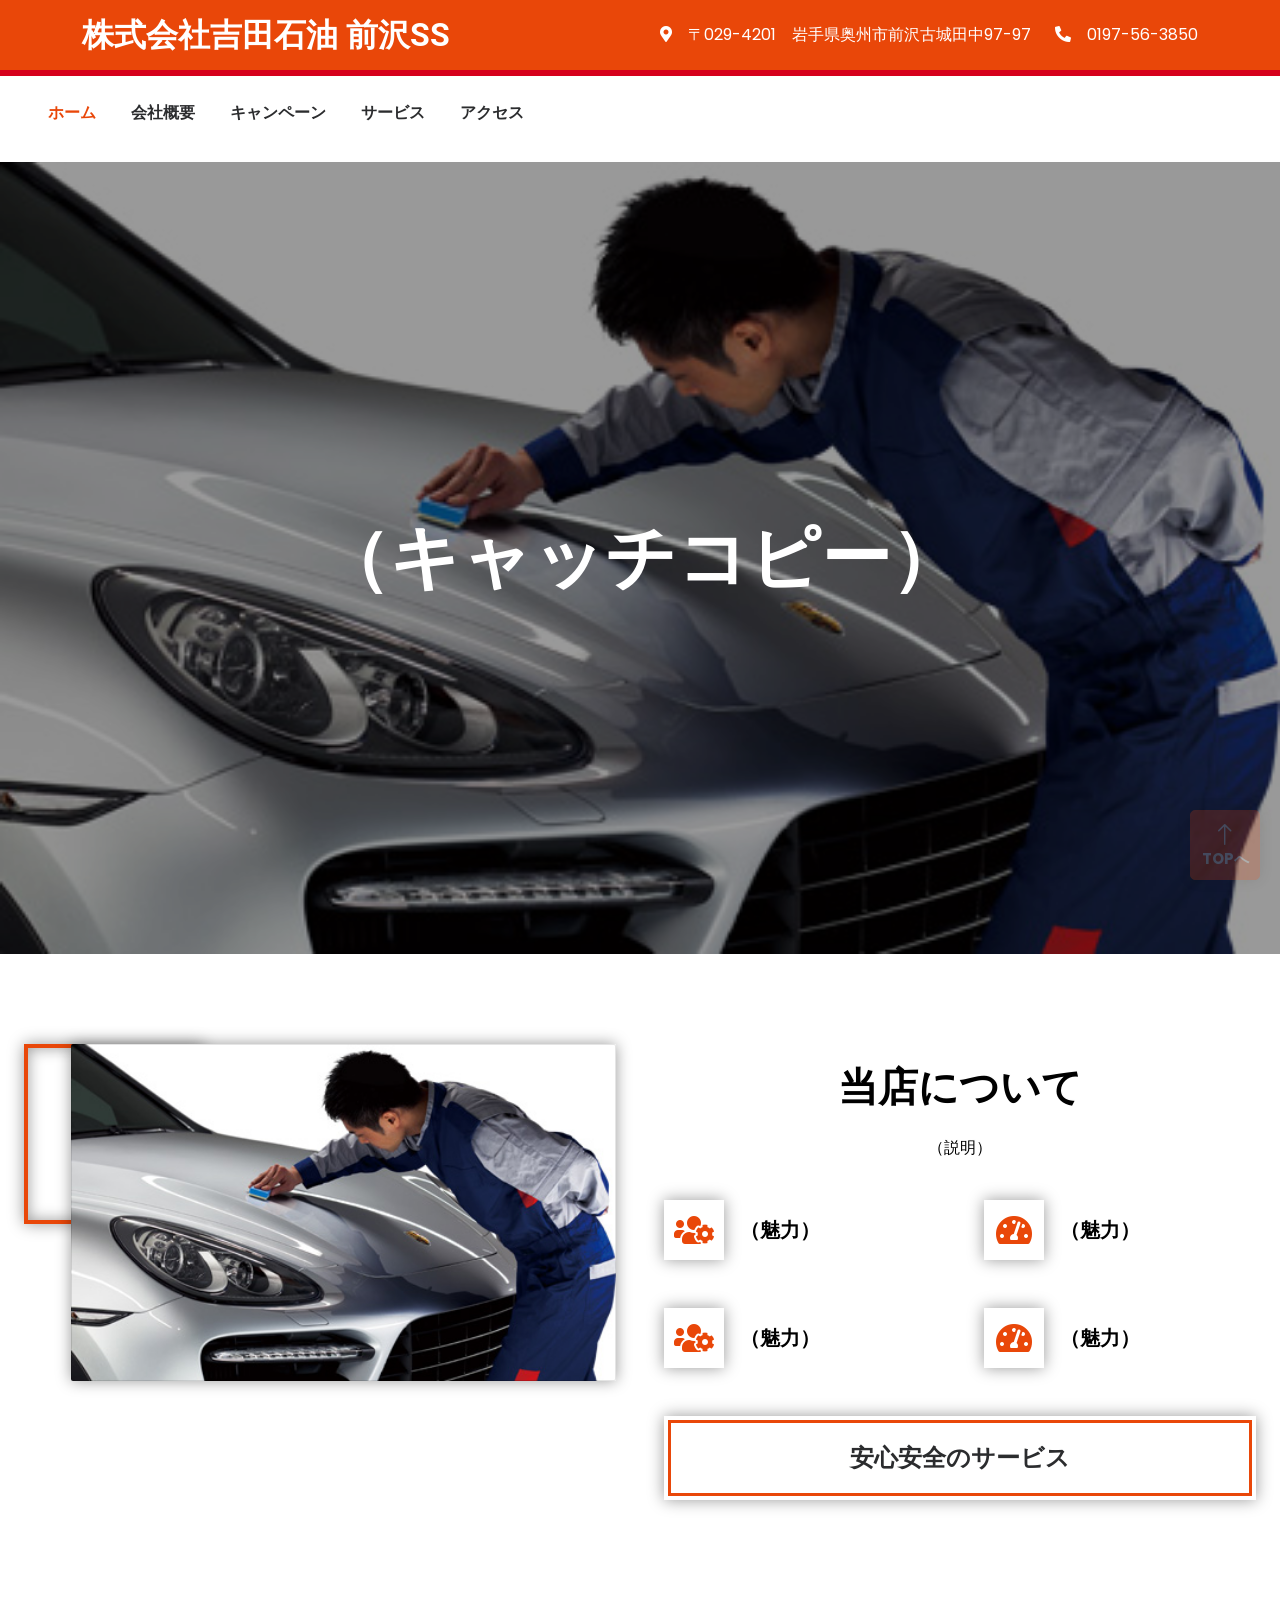
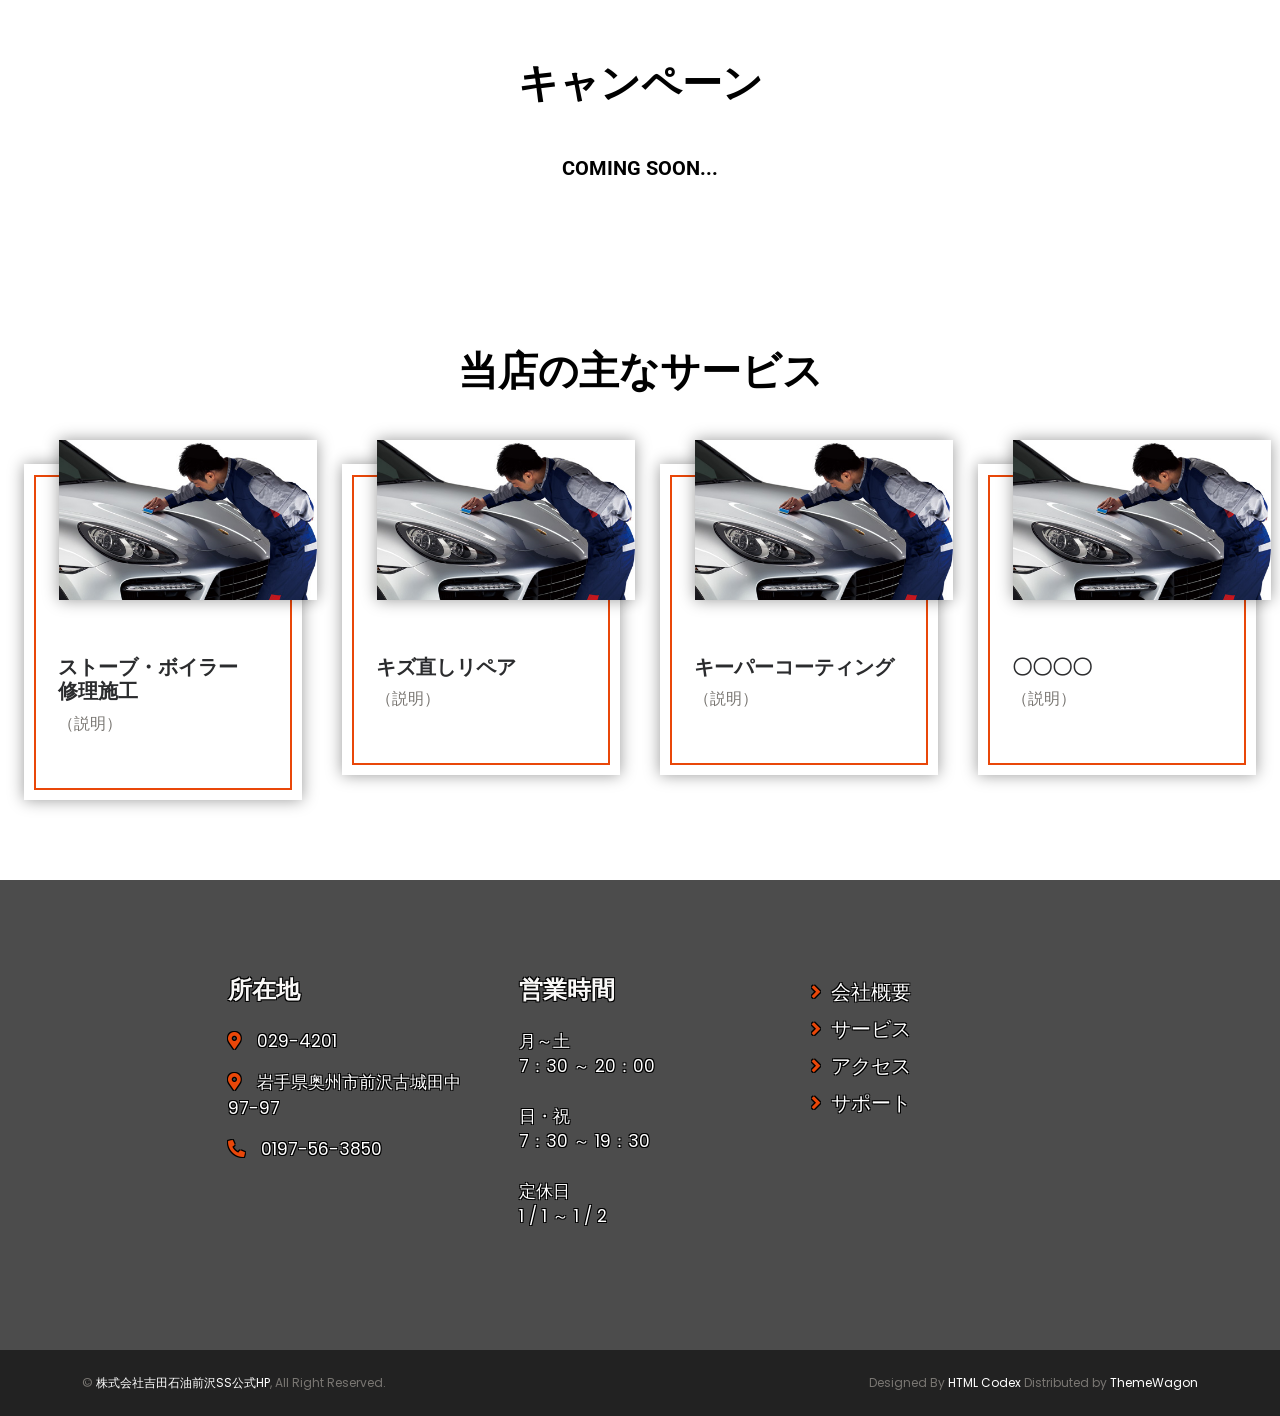
==== commit 335a7700: "Add files via upload" ====
--- a/y-sekiyu-homepage2/index.html
+++ b/y-sekiyu-homepage2/index.html
@@ -98,9 +98,10 @@
     </div>
     <!-- Carousel End -->
 
+<div class="parallax-bg-wrapper">
 
     <!-- About Start -->
-    <div class="container-xxl py-5 about pt-6 pb-6">
+    <div class="container-xxl py-10 about pt-6 pb-6">
         <div class="container">
             <div class="row g-5">
                 <div class="col-lg-6 wow fadeIn" data-wow-delay="0.1s">
@@ -109,15 +110,15 @@
                     </div>
                 </div>
                 <div class="col-lg-6 wow fadeIn" data-wow-delay="0.5s">
-                    <h1 class="display-6 text-uppercase mb-4 about-text">当店について</h1>
-                    <p class="mb-4 pb-3 about-text">（説明）</p>
+                    <h1 class="display-6 text-uppercase mb-4 about-text" style="color: rgb(0, 0, 0); text-shadow: 1px 1px 0 #ffffff, -1px -1px 0 #ffffff, -1px 1px 0 #ffffff, 1px -1px 0 #fbfbfb;">当店について</h1>
+                    <p class="mb-4 pb-3 about-text" style="color: rgb(0, 0, 0); text-shadow: 1px 1px 0 #ffffff, -1px -1px 0 #ffffff, -1px 1px 0 #ffffff, 1px -1px 0 #fbfbfb;">（説明）</p>
                     <div class="row g-5 mb-4 pb-4">
                         <div class="col-sm-6">
                             <div class="d-flex align-items-center">
                                 <div class="flex-shrink-0 btn-xl-square bg-light me-3">
                                     <i class="fa fa-users-cog fa-2x text-primary"></i>
                                 </div>
-                                <h5 class="lh-base text-uppercase mb-0">（魅力）</h5>
+                                <h5 class="lh-base text-uppercase mb-0" style="color: rgb(0, 0, 0); text-shadow: 1px 1px 0 #ffffff, -1px -1px 0 #ffffff, -1px 1px 0 #ffffff, 1px -1px 0 #fbfbfb;">（魅力）</h5>
                             </div>
                         </div>
                         <div class="col-sm-6">
@@ -125,7 +126,7 @@
                                 <div class="flex-shrink-0 btn-xl-square bg-light me-3">
                                     <i class="fa fa-tachometer-alt fa-2x text-primary"></i>
                                 </div>
-                                <h5 class="lh-base text-uppercase mb-0">（魅力）</h5>
+                                <h5 class="lh-base text-uppercase mb-0" style="color: rgb(0, 0, 0); text-shadow: 1px 1px 0 #ffffff, -1px -1px 0 #ffffff, -1px 1px 0 #ffffff, 1px -1px 0 #fbfbfb;">（魅力）</h5>
                             </div>
                         </div>
                         <div class="col-sm-6">
@@ -133,7 +134,7 @@
                                 <div class="flex-shrink-0 btn-xl-square bg-light me-3">
                                     <i class="fa fa-users-cog fa-2x text-primary"></i>
                                 </div>
-                                <h5 class="lh-base text-uppercase mb-0">（魅力）</h5>
+                                <h5 class="lh-base text-uppercase mb-0" style="color: rgb(0, 0, 0); text-shadow: 1px 1px 0 #ffffff, -1px -1px 0 #ffffff, -1px 1px 0 #ffffff, 1px -1px 0 #fbfbfb;">（魅力）</h5>
                             </div>
                         </div>
                         <div class="col-sm-6">
@@ -141,11 +142,11 @@
                                 <div class="flex-shrink-0 btn-xl-square bg-light me-3">
                                     <i class="fa fa-tachometer-alt fa-2x text-primary"></i>
                                 </div>
-                                <h5 class="lh-base text-uppercase mb-0">（魅力）</h5>
-                            </div>
-                        </div>
-                    </div>
-                    <div class="border border-5 border-primary p-4 text-center mt-4">
+                                <h5 class="lh-base text-uppercase mb-0" style="color: rgb(0, 0, 0); text-shadow: 1px 1px 0 #ffffff, -1px -1px 0 #ffffff, -1px 1px 0 #ffffff, 1px -1px 0 #fbfbfb;">（魅力）</h5>
+                            </div>
+                        </div>
+                    </div>
+                    <div class="about-promise p-4 text-center mt-4">
                         <h4 class="lh-base text-uppercase mb-0">安心安全のサービス</h4>
                     </div>
                 </div>
@@ -157,10 +158,10 @@
 <div class="container-fluid service pt-6 pb-6">
         <div class="container">
             <div class="text-center mx-auto wow fadeInUp" data-wow-delay="0.1s" style="max-width: 600px;">
-                <h1 class="display-6 text-uppercase mb-5">キャンペーン</h1>
+                <h1 class="display-6 text-uppercase mb-5" style="color: rgb(0, 0, 0); text-shadow: 1px 1px 0 #ffffff, -1px -1px 0 #ffffff, -1px 1px 0 #ffffff, 1px -1px 0 #fbfbfb;">キャンペーン</h1>
             </div>
             <div class="text-center mx-auto wow fadeInUp" data-wow-delay="0.1s" style="max-width: 600px;">
-                <h5 class="text-uppercase">coming soon...</h4>
+                <h5 class="text-uppercase" style="color: rgb(0, 0, 0); text-shadow: 1px 1px 0 #ffffff, -1px -1px 0 #ffffff, -1px 1px 0 #ffffff, 1px -1px 0 #fbfbfb;">coming soon...</h4>
             </div>
         </div>
     </div>
@@ -169,20 +170,18 @@
     <div class="container-fluid service pt-6 pb-6">
         <div class="container">
             <div class="text-center mx-auto wow fadeInUp" data-wow-delay="0.1s" style="max-width: 600px;">
-                <h1 class="display-6 text-uppercase mb-2">当店の主なサービス</h1>
+                <h1 class="display-6 text-uppercase mb-2" style="color: rgb(0, 0, 0); text-shadow: 1px 1px 0 #ffffff, -1px -1px 0 #ffffff, -1px 1px 0 #ffffff, 1px -1px 0 #fbfbfb;">当店の主なサービス</h1>
             </div>
             <div class="row g-4">
                 <div class="col-lg-3 col-md-6 wow fadeInUp" data-wow-delay="0.1s">
                     <div class="service-item">
                         <div class="service-inner pb-5">
                             <img class="img-fluid w-100" src="img/keeper.png" alt="">
-                            <div class="service-text px-5 pt-4">
-                                <h5 class="text-uppercase" style="font-size: 22px">ストーブ・ボイラー<br>修理施工</h4>
-                                    <p>（説明）
-                                    </p>
-                            </div>
-                            <a class="btn btn-primary px-3" href="">もっと見る<i
-                                    class="bi bi-chevron-double-right ms-1"></i></a>
+                            <div class="service-text px-4 pt-4">
+                                <h5 class="text-uppercase" style="font-size: 20.4px">ストーブ・ボイラー<br>修理施工</h5>
+                                    <p>（説明）
+                                    </p>
+                            </div>
                         </div>
                     </div>
                 </div>
@@ -190,13 +189,11 @@
                     <div class="service-item">
                         <div class="service-inner pb-5">
                             <img class="img-fluid w-100" src="img/repair.png" alt="">
-                            <div class="service-text px-5 pt-4">
-                                <h5 class="text-uppercase" style="font-size: 22px">キズ直しリペア</h4>
-                                    <p>（説明）
-                                    </p>
-                            </div>
-                            <a class="btn btn-primary px-3" href="">もっと見る<i
-                                    class="bi bi-chevron-double-right ms-1"></i></a>
+                            <div class="service-text px-4 pt-4">
+                                <h5 class="text-uppercase" style="font-size: 20.4px">キズ直しリペア</h5>
+                                    <p>（説明）
+                                    </p>
+                            </div>
                         </div>
                     </div>
                 </div>
@@ -204,13 +201,11 @@
                     <div class="service-item">
                         <div class="service-inner pb-5">
                             <img class="img-fluid w-100" src="img/keeper.png" alt="">
-                            <div class="service-text px-5 pt-4">
-                                <h5 class="text-uppercase" style="font-size: 22px">キーパーコーティング</h4>
-                                    <p>（説明）
-                                    </p>
-                            </div>
-                            <a class="btn btn-primary px-3" href="">もっと見る<i
-                                    class="bi bi-chevron-double-right ms-1"></i></a>
+                            <div class="service-text px-4 pt-4">
+                                <h5 class="text-uppercase" style="font-size: 20.4px">キーパーコーティング</h5>
+                                    <p>（説明）
+                                    </p>
+                            </div>
                         </div>
                     </div>
                 </div>
@@ -218,13 +213,11 @@
                     <div class="service-item">
                         <div class="service-inner pb-5">
                             <img class="img-fluid w-100" src="img/keeper.png" alt="">
-                            <div class="service-text px-5 pt-4">
-                                <h5 class="text-uppercase" style="font-size: 22px">〇〇〇〇</h4>
-                                    <p>（説明）
-                                    </p>
-                            </div>
-                            <a class="btn btn-primary px-3" href="">もっと見る<i
-                                    class="bi bi-chevron-double-right ms-1"></i></a>
+                            <div class="service-text px-4 pt-4">
+                                <h5 class="text-uppercase" style="font-size: 20.4px">〇〇〇〇</h5>
+                                    <p>（説明）
+                                    </p>
+                            </div>
                         </div>
                     </div>
                 </div>
@@ -238,28 +231,29 @@
         <div class="container py-5">
             <div class="row g-5">
                 <div class="col-lg-3 col-md-6">
-                    <h5 class="text-uppercase text-light mb-4" style="font-size: 24px">所在地</h5>
-                    <p class="text-white" style="font-size: 18px"><i class="fa fa-map-marker-alt text-primary me-3"></i>029-4201</p>
-                    <p class="text-white" style="font-size: 18px"><i class="fa fa-map-marker-alt text-primary me-3"></i>岩手県奥州市前沢古城田中97-97</p>
-                    <p class="text-white" style="font-size: 18px"><i class="fa fa-phone-alt text-primary me-3"></i>0197-56-3850</p>
+                    <h5 class="text-uppercase text-light mb-4" style="font-size: 24px; color: rgb(255, 255, 255); text-shadow: 1px 1px 0 #000000, -1px -1px 0 #000000, -1px 1px 0 #000000, 1px -1px 0 #000000;">所在地</h5>
+                    <p class="text-white" style="font-size: 17px; color: rgb(255, 255, 255); text-shadow: 1px 1px 0 #000000, -1px -1px 0 #000000, -1px 1px 0 #000000, 1px -1px 0 #000000;"><i class="fa fa-map-marker-alt text-primary me-3"></i>029-4201</p>
+                    <p class="text-white" style="font-size: 17px; color: rgb(255, 255, 255); text-shadow: 1px 1px 0 #000000, -1px -1px 0 #000000, -1px 1px 0 #000000, 1px -1px 0 #000000;"><i class="fa fa-map-marker-alt text-primary me-3"></i>岩手県奥州市前沢古城田中97-97</p>
+                    <p class="text-white" style="font-size: 17px; color: rgb(255, 255, 255); text-shadow: 1px 1px 0 #000000, -1px -1px 0 #000000, -1px 1px 0 #000000, 1px -1px 0 #000000;"><i class="fa fa-phone-alt text-primary me-3"></i>0197-56-3850</p>
                 </div>
                 <div class="col-lg-3 col-md-6">
-                    <h5 class="text-uppercase text-light mb-4" style="font-size: 24px">営業時間</h5>
-                    <p class="text-white mb-0" style="font-size: 18px">月～土<br>7：30 ～ 20：00</p><br>
-                    <p class="text-white mb-0" style="font-size: 18px">日・祝<br>7：30 ～ 19：30</p><br>
-                    <p class="text-white mb-0" style="font-size: 18px">定休日<br>1 / 1 ～ 1 / 2</p><br>
+                    <h5 class="text-uppercase text-light mb-4" style="font-size: 24px; color: rgb(255, 255, 255); text-shadow: 1px 1px 0 #000000, -1px -1px 0 #000000, -1px 1px 0 #000000, 1px -1px 0 #000000;">営業時間</h5>
+                    <p class="text-white mb-0" style="font-size: 17px; color: rgb(255, 255, 255); text-shadow: 1px 1px 0 #000000, -1px -1px 0 #000000, -1px 1px 0 #000000, 1px -1px 0 #000000;">月～土<br>7：30 ～ 20：00</p><br>
+                    <p class="text-white mb-0" style="font-size: 17px; color: rgb(255, 255, 255); text-shadow: 1px 1px 0 #000000, -1px -1px 0 #000000, -1px 1px 0 #000000, 1px -1px 0 #000000;">日・祝<br>7：30 ～ 19：30</p><br>
+                    <p class="text-white mb-0" style="font-size: 17px; color: rgb(255, 255, 255); text-shadow: 1px 1px 0 #000000, -1px -1px 0 #000000, -1px 1px 0 #000000, 1px -1px 0 #000000;">定休日<br>1 / 1 ～ 1 / 2</p><br>
                 </div>
                 <div class="col-lg-3 col-md-6">
-                    <a class="text-white btn btn-link" style="font-size: 20px" href="">会社概要</a>
-                    <a class="text-white btn btn-link" style="font-size: 20px" href="">サービス</a>
-                    <a class="text-white btn btn-link" style="font-size: 20px" href="">アクセス</a>
-                    <a class="text-white btn btn-link" style="font-size: 20px" href="">サポート</a>
+                    <a class="text-white btn btn-link" style="font-size: 20px; color: rgb(255, 255, 255); text-shadow: 1px 1px 0 #000000, -1px -1px 0 #000000, -1px 1px 0 #000000, 1px -1px 0 #000000;" href="">会社概要</a>
+                    <a class="text-white btn btn-link" style="font-size: 20px; color: rgb(255, 255, 255); text-shadow: 1px 1px 0 #000000, -1px -1px 0 #000000, -1px 1px 0 #000000, 1px -1px 0 #000000;" href="">サービス</a>
+                    <a class="text-white btn btn-link" style="font-size: 20px; color: rgb(255, 255, 255); text-shadow: 1px 1px 0 #000000, -1px -1px 0 #000000, -1px 1px 0 #000000, 1px -1px 0 #000000;" href="">アクセス</a>
+                    <a class="text-white btn btn-link" style="font-size: 20px; color: rgb(255, 255, 255); text-shadow: 1px 1px 0 #000000, -1px -1px 0 #000000, -1px 1px 0 #000000, 1px -1px 0 #000000;" href="">サポート</a>
                 </div>
             </div>
         </div>
     </div>
     <!-- Footer End -->
 
+</div>
 
     <!-- Copyright Start -->
     <div class="container-fluid text-body copyright py-4" style="font-size: 12px">
@@ -297,4 +291,4 @@
     <script src="js/main.js"></script>
 </body>
 
-</html>
+</html>
--- a/y-sekiyu-homepage2/css/style.css
+++ b/y-sekiyu-homepage2/css/style.css
@@ -704,7 +704,9 @@
     width: 180px !important; 
     height: 180px !important;
     border-width: 4px !important;
-    box-shadow: 0 4px 15px rgba(0, 0, 0, 0.4) !important;
+    box-shadow: 
+        0 0 15px rgba(0, 0, 0, 0.4), 
+        inset 0 0 15px rgba(0, 0, 0, 0.4) !important;
 }
 
 /* ⑥ スマホメニューボタンの三本線を太く強調 */
@@ -765,43 +767,18 @@
 
 /* ①「当店について」の大きい画像 */
 .about-img img {
-    box-shadow: 0 10px 30px rgba(0, 0, 0, 0.3) !important;
+    box-shadow: 0 0px 15px rgba(0, 0, 0, 0.4) !important;
     border-radius: 2px; /* 角を少し丸くすると影がより自然に見えます */
 }
 
 /* ② アイコンの背景（薄グレーの四角） */
 .btn-xl-square.bg-light {
-    box-shadow: 0 4px 12px rgba(0, 0, 0, 0.3) !important;
-}
-
-/* 親要素のはみ出し制限を解除 */
-.service-item {
-    overflow: visible !important;
-    position: relative;
-}
-
-/* ③「当店の主なサービス」項目の大きい画像 */
-.service-item img {
-    width: 90% !important;        /* サイズを小さく調整 */
-    margin-top: -10px !important;
-    margin-right: -10px !important;
-    margin-left: auto !important;  /* 右寄せを維持 */
-    display: block;
-    position: relative;
-    z-index: 10;
-    box-shadow: 0 8px 25px rgba(0, 0, 0, 0.3) !important;
-}
-
-/* ④ それらの画像の背後にある白いパネル（service-inner） */
-.service-inner {
-    overflow: visible !important;
-    position: relative;
-    box-shadow: 0 15px 35px rgba(0, 0, 0, 0.3) !important;
+    box-shadow: 0 0px 15px rgba(0, 0, 0, 0.4) !important;
 }
 
 /* ⑤「TOPへ」ボタン */
 .back-to-top {
-    box-shadow: 0 4px 15px rgba(0, 0, 0, 0.4) !important;
+    box-shadow: 0 0px 15px rgba(0, 0, 0, 0.4) !important;
 }
 
 .hero-header img, .hero-header::after {
@@ -809,11 +786,6 @@
     transform: translateZ(0); /* 強制的に描画レイヤーを分離して計算を正確にする */
 }
 
-/* 余計なパディング（透明な隙間）をキャンセルして枠線のズレを直す */
-.service .service-item img {
-    padding-left: 0 !important;
-}
-
 /* 「当店について」の画像も同様にズレる可能性があるためリセット */
 .about-img {
     padding-left: 0 !important;
@@ -823,11 +795,6 @@
     outline-offset: -1px;
 }
 
-/* ① ページトップの大きい画像（メインビジュアル）の下に余白をつける */
-.hero-header {
-    margin-bottom: 50px !important; /* 数値はお好みで調整してください */
-}
-
 /* ② 「当店について」の画像を小さくし、右上に移動する */
 .about-img {
     text-align: right; /* 親要素内で右寄せ */
@@ -835,7 +802,7 @@
 
 .about-img img {
     width: 92% !important; /* サイズを小さく */
-    margin-top: -30px !important; /* 上に移動 */
+    margin-top: -20px !important; /* 上に移動 */
     margin-left: auto;
     display: block;
 }
@@ -857,28 +824,19 @@
     margin: 0 auto;
 }
 
-/* 「もっと見る」ボタン */
-.service-item .btn-primary {
-    background-color: #870101 !important;
-    border-color: #870101 !important;
-    color: #ffffff !important;
-    padding: 10px 25px;
-    transition: 0.3s;
-}
-
-/* ホバー時 */
-.service-item .btn-primary:hover {
-    background-color: #510000 !important;
-    border-color: #510000 !important;
-    color: #ffffff !important;
-}
-
-/* 余白 */
+/* 左右パディング */
 @media (max-width: 767.98px) {
-    /* 該当セクションのコンテナの左右パディングを増やす */
-    .about, .service, .quote, .team, .testimonial, .contact, .footer {
+    .about {
         padding-left: 35px !important;
         padding-right: 35px !important;
+    }
+    .service {
+        padding-left: 35px !important;
+        padding-right: 45px !important;
+    }
+    .contact, .quote, .testimonial, .team, .footer {
+        padding-left: 25px !important;
+        padding-right: 25px !important;
     }
     
     /* 内側コンテナの余白リセット */
@@ -895,4 +853,151 @@
 
 .service-text {
     padding-top: 40px !important; 
+}
+
+/* 外枠（二重に下がるのを防ぐため margin-top は設定しない） */
+.service-item {
+    overflow: visible !important;
+}
+
+/* 背景 */
+.service-inner {
+    margin-top: 60px !important;
+    overflow: visible !important;
+    position: relative;
+    background: #ffffff;
+    box-shadow: 0 0px 15px rgba(0, 0, 0, 0.4) !important;
+    border-top: 1px solid transparent !important;
+    padding-left: 10px !important; 
+    padding-right: 10px !important;
+    transition: .5s;
+    z-index: 1;
+}
+
+/* 飛び出させる大画像 */
+.service .service-item img {
+    width: 90% !important;
+    margin-top: -25px !important;  /* カードの上端から50px上へ確実に突き出す */
+    margin-right: -25px !important;
+    margin-bottom: 15px;
+    width: calc(100% - 0px) !important;
+    margin-left: auto !important;
+    display: block;
+    position: relative;
+    z-index: 10;
+    box-shadow: 0 0px 15px rgba(0, 0, 0, 0.4) !important;
+    padding-left: 0 !important;
+}
+
+@media (min-width: 992px) {
+    /* 「当店について」と「サービス」のセクションの横幅を制限 */
+    .about .container,
+    .service .container {
+        max-width: 1280px !important; /* ここの数値で全体の横幅を調整できます */
+        margin-right: auto !important;
+        margin-left: auto !important;
+    }
+}
+
+/* サービス項目の間の溝（スキマ）を少し広げる */
+@media (min-width: 992px) {
+    .service .row {
+        --bs-gutter-x: 2.5rem; /* 左右のアイテム間の距離を広げる */
+    }
+
+    /* 親要素を中央寄せに設定 */
+    .footer .row {
+        justify-content: center !important;
+    }
+}
+
+/* オレンジ枠 */
+.service-inner::after {
+    content: "";
+    position: absolute;
+    /* 位置を少しずらして二重に見せる（数値はお好みで調整） */
+    top: 10px;
+    left: 10px;
+    right: 10px;
+    bottom: 10px;
+    border: 2px solid #e94709; /* オレンジ色の枠 */
+    z-index: 8; /* 白背景の後ろへ */
+    transition: .5s;
+}
+
+/* ホバー時の挙動（枠を白に変える） */
+.service-item:hover .service-inner::after {
+    border-color: #ffffff; /* 枠を白に変更 */
+}
+
+/* --- 背景 --- */
+.parallax-bg-wrapper {
+    background-image: url('../img/background.png'); 
+    
+    /* 背景を固定 */
+    background-attachment: fixed;
+    background-position: center;
+    background-repeat: no-repeat;
+    background-size: cover;
+    
+    position: relative;
+    width: 100%;
+}
+  
+/* 「当店について」エリア：背景を透明にして画像を見せる */
+.about {
+    background: transparent !important;
+    padding-top: 110px !important;
+}
+
+/* 「所在地・営業時間」エリア：半透明の黒背景を重ねる */
+.feature-section {
+    background: rgba(0, 0, 0, 0.6) !important;
+}
+
+/* 既存の背景色設定を無効化 */
+.bg-light, .container-xxl.py-5 {
+    background-color: transparent !important;
+}
+
+/* ①「安心安全のサービス」を白背景＋オレンジの二重枠にする */
+.about-promise {
+    position: relative;
+    background: rgba(255, 255, 255) !important; /* 一回り大きい白背景 */
+    border: none !important;
+    box-shadow: 0 0px 15px rgba(0, 0, 0, 0.4) !important;
+    z-index: 5;
+}
+.about-promise::after {
+    content: "";
+    position: absolute;
+    top: 4px; 
+    left: 4px; 
+    right: 4px; 
+    bottom: 4px;
+    border: 3px solid #e94709 !important;
+    z-index: 6;
+    pointer-events: none;
+}
+.about-promise h4 {
+    color: #2b2c2e !important; /* 文字が見えるようにダークグレーに */
+    text-shadow: none !important; /* ここだけシャドウを除外 */
+}
+
+/* ④ フッター（所在地など）の黒背景を半透明に直す */
+.bg-dark.footer {
+    background-color: rgba(0, 0, 0, 0.7) !important;
+}
+
+
+/* ⑤ アイコンの背景（薄グレー）を透明から復活させる */
+.btn-xl-square.bg-light {
+    background-color: rgba(255, 255, 255) !important; /* Bootstrap標準の薄グレー */
+}
+
+
+/* ⑥ 「当店について」の大きい画像のオレンジ枠の修正（内側の白をなくす） */
+.about-img {
+    position: relative;
+    z-index: 1;
 }
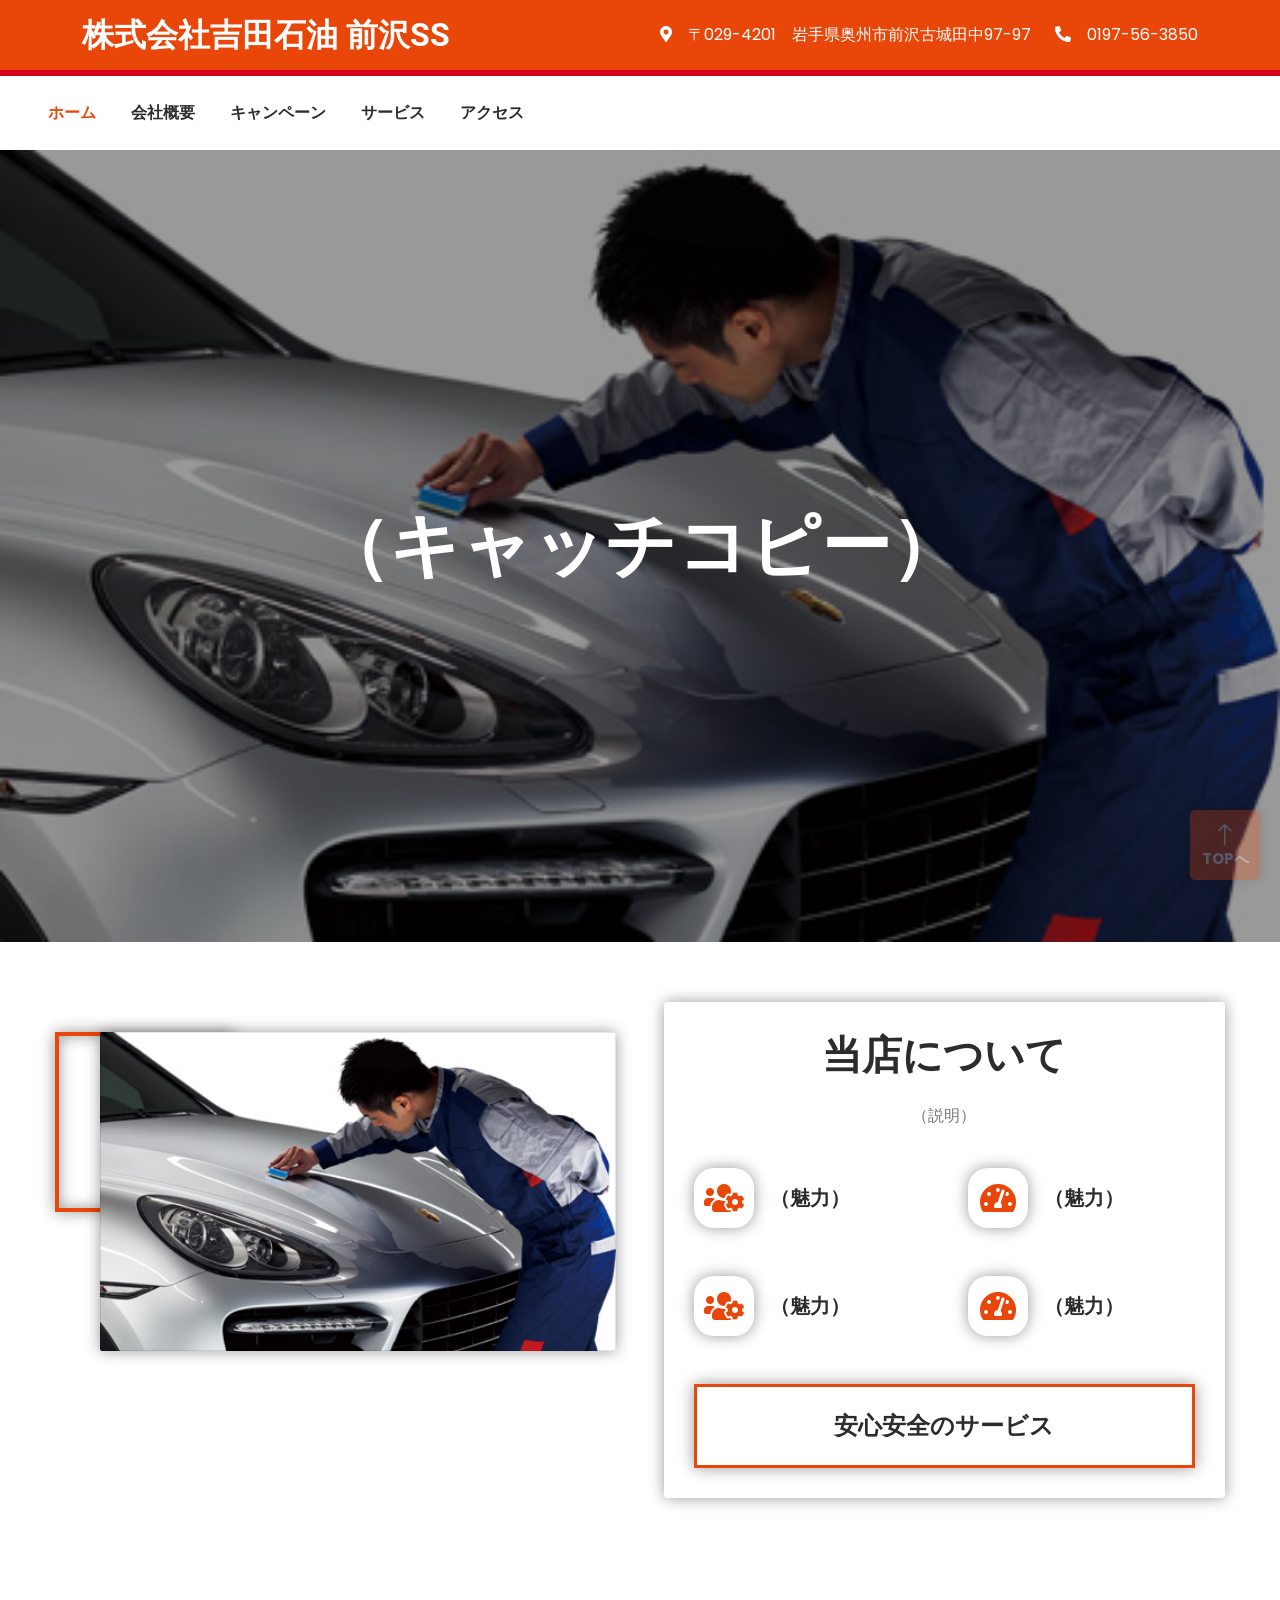
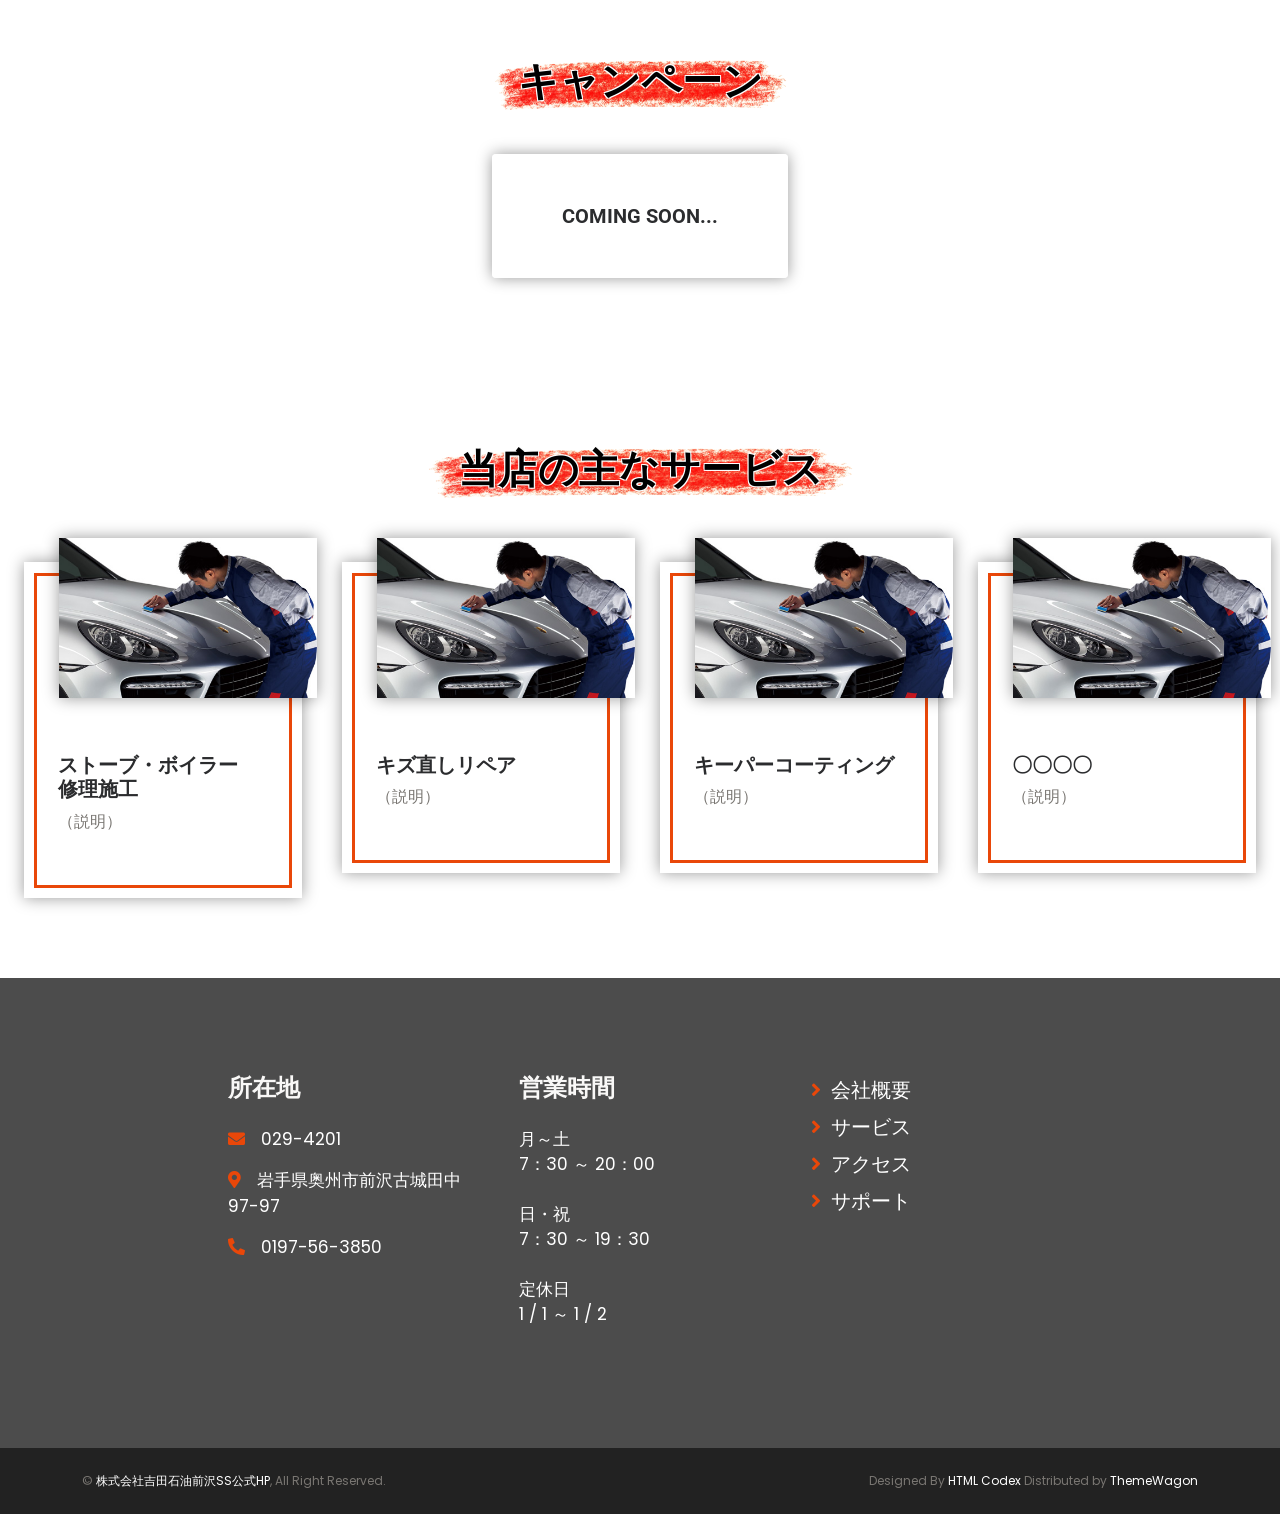
==== commit b79882e2: "Add files via upload" ====
--- a/y-sekiyu-homepage2/index.html
+++ b/y-sekiyu-homepage2/index.html
@@ -77,7 +77,7 @@
                 <a href="about.html" class="nav-item nav-link">会社概要</a>
                 <a href="campaign.html" class="nav-item nav-link">キャンペーン</a>
                 <a href="service.html" class="nav-item nav-link">サービス</a>
-                <a href="contact.html" class="nav-item nav-link" style="margin-bottom: 12px;">アクセス</a>
+                <a href="contact.html" class="nav-item nav-link">アクセス</a>
             </div>
         </div>
     </nav>
@@ -110,15 +110,16 @@
                     </div>
                 </div>
                 <div class="col-lg-6 wow fadeIn" data-wow-delay="0.5s">
-                    <h1 class="display-6 text-uppercase mb-4 about-text" style="color: rgb(0, 0, 0); text-shadow: 1px 1px 0 #ffffff, -1px -1px 0 #ffffff, -1px 1px 0 #ffffff, 1px -1px 0 #fbfbfb;">当店について</h1>
-                    <p class="mb-4 pb-3 about-text" style="color: rgb(0, 0, 0); text-shadow: 1px 1px 0 #ffffff, -1px -1px 0 #ffffff, -1px 1px 0 #ffffff, 1px -1px 0 #fbfbfb;">（説明）</p>
-                    <div class="row g-5 mb-4 pb-4">
+                    <div class="about-content-box">
+                     <h1 class="display-6 text-uppercase mb-4 about-text">当店について</h1>
+                     <p class="mb-4 pb-3 about-text">（説明）</p>
+                     <div class="row g-5 mb-4 pb-4">
                         <div class="col-sm-6">
                             <div class="d-flex align-items-center">
                                 <div class="flex-shrink-0 btn-xl-square bg-light me-3">
                                     <i class="fa fa-users-cog fa-2x text-primary"></i>
                                 </div>
-                                <h5 class="lh-base text-uppercase mb-0" style="color: rgb(0, 0, 0); text-shadow: 1px 1px 0 #ffffff, -1px -1px 0 #ffffff, -1px 1px 0 #ffffff, 1px -1px 0 #fbfbfb;">（魅力）</h5>
+                                <h5 class="lh-base text-uppercase mb-0">（魅力）</h5>
                             </div>
                         </div>
                         <div class="col-sm-6">
@@ -126,7 +127,7 @@
                                 <div class="flex-shrink-0 btn-xl-square bg-light me-3">
                                     <i class="fa fa-tachometer-alt fa-2x text-primary"></i>
                                 </div>
-                                <h5 class="lh-base text-uppercase mb-0" style="color: rgb(0, 0, 0); text-shadow: 1px 1px 0 #ffffff, -1px -1px 0 #ffffff, -1px 1px 0 #ffffff, 1px -1px 0 #fbfbfb;">（魅力）</h5>
+                                <h5 class="lh-base text-uppercase mb-0">（魅力）</h5>
                             </div>
                         </div>
                         <div class="col-sm-6">
@@ -134,7 +135,7 @@
                                 <div class="flex-shrink-0 btn-xl-square bg-light me-3">
                                     <i class="fa fa-users-cog fa-2x text-primary"></i>
                                 </div>
-                                <h5 class="lh-base text-uppercase mb-0" style="color: rgb(0, 0, 0); text-shadow: 1px 1px 0 #ffffff, -1px -1px 0 #ffffff, -1px 1px 0 #ffffff, 1px -1px 0 #fbfbfb;">（魅力）</h5>
+                                <h5 class="lh-base text-uppercase mb-0">（魅力）</h5>
                             </div>
                         </div>
                         <div class="col-sm-6">
@@ -142,12 +143,13 @@
                                 <div class="flex-shrink-0 btn-xl-square bg-light me-3">
                                     <i class="fa fa-tachometer-alt fa-2x text-primary"></i>
                                 </div>
-                                <h5 class="lh-base text-uppercase mb-0" style="color: rgb(0, 0, 0); text-shadow: 1px 1px 0 #ffffff, -1px -1px 0 #ffffff, -1px 1px 0 #ffffff, 1px -1px 0 #fbfbfb;">（魅力）</h5>
-                            </div>
-                        </div>
-                    </div>
-                    <div class="about-promise p-4 text-center mt-4">
+                                <h5 class="lh-base text-uppercase mb-0">（魅力）</h5>
+                            </div>
+                        </div>
+                     </div>
+                     <div class="about-promise p-4 text-center mt-4">
                         <h4 class="lh-base text-uppercase mb-0">安心安全のサービス</h4>
+                    </div>
                     </div>
                 </div>
             </div>
@@ -158,10 +160,12 @@
 <div class="container-fluid service pt-6 pb-6">
         <div class="container">
             <div class="text-center mx-auto wow fadeInUp" data-wow-delay="0.1s" style="max-width: 600px;">
-                <h1 class="display-6 text-uppercase mb-5" style="color: rgb(0, 0, 0); text-shadow: 1px 1px 0 #ffffff, -1px -1px 0 #ffffff, -1px 1px 0 #ffffff, 1px -1px 0 #fbfbfb;">キャンペーン</h1>
+                <h1 class="display-6 text-uppercase mb-5 title-bg-deco" style="color: rgb(0, 0, 0); text-shadow: 1px 1px 0 #ffffff, -1px -1px 0 #ffffff, -1px 1px 0 #ffffff, 1px -1px 0 #fbfbfb;">キャンペーン</h1>
             </div>
             <div class="text-center mx-auto wow fadeInUp" data-wow-delay="0.1s" style="max-width: 600px;">
-                <h5 class="text-uppercase" style="color: rgb(0, 0, 0); text-shadow: 1px 1px 0 #ffffff, -1px -1px 0 #ffffff, -1px 1px 0 #ffffff, 1px -1px 0 #fbfbfb;">coming soon...</h4>
+                <h5 class="text-uppercase">
+                    <span class="coming-soon-box">Coming soon...</span>
+                </h5>
             </div>
         </div>
     </div>
@@ -170,7 +174,7 @@
     <div class="container-fluid service pt-6 pb-6">
         <div class="container">
             <div class="text-center mx-auto wow fadeInUp" data-wow-delay="0.1s" style="max-width: 600px;">
-                <h1 class="display-6 text-uppercase mb-2" style="color: rgb(0, 0, 0); text-shadow: 1px 1px 0 #ffffff, -1px -1px 0 #ffffff, -1px 1px 0 #ffffff, 1px -1px 0 #fbfbfb;">当店の主なサービス</h1>
+                <h1 class="display-6 text-uppercase mb-2 title-bg-deco" style="color: rgb(0, 0, 0); text-shadow: 1px 1px 0 #ffffff, -1px -1px 0 #ffffff, -1px 1px 0 #ffffff, 1px -1px 0 #fbfbfb;">当店の主なサービス</h1>
             </div>
             <div class="row g-4">
                 <div class="col-lg-3 col-md-6 wow fadeInUp" data-wow-delay="0.1s">
@@ -231,22 +235,25 @@
         <div class="container py-5">
             <div class="row g-5">
                 <div class="col-lg-3 col-md-6">
-                    <h5 class="text-uppercase text-light mb-4" style="font-size: 24px; color: rgb(255, 255, 255); text-shadow: 1px 1px 0 #000000, -1px -1px 0 #000000, -1px 1px 0 #000000, 1px -1px 0 #000000;">所在地</h5>
-                    <p class="text-white" style="font-size: 17px; color: rgb(255, 255, 255); text-shadow: 1px 1px 0 #000000, -1px -1px 0 #000000, -1px 1px 0 #000000, 1px -1px 0 #000000;"><i class="fa fa-map-marker-alt text-primary me-3"></i>029-4201</p>
-                    <p class="text-white" style="font-size: 17px; color: rgb(255, 255, 255); text-shadow: 1px 1px 0 #000000, -1px -1px 0 #000000, -1px 1px 0 #000000, 1px -1px 0 #000000;"><i class="fa fa-map-marker-alt text-primary me-3"></i>岩手県奥州市前沢古城田中97-97</p>
-                    <p class="text-white" style="font-size: 17px; color: rgb(255, 255, 255); text-shadow: 1px 1px 0 #000000, -1px -1px 0 #000000, -1px 1px 0 #000000, 1px -1px 0 #000000;"><i class="fa fa-phone-alt text-primary me-3"></i>0197-56-3850</p>
+                    <h5 class="text-uppercase text-light mb-4" style="font-size: 24px">所在地</h5>
+                    <p class="text-white" style="font-size: 17px"><i class="fa fa-envelope text-primary me-3"></i>029-4201</p>
+                    <p class="text-white" style="font-size: 17px"><i class="fa fa-map-marker-alt text-primary me-3"></i>岩手県奥州市前沢古城田中97-97</p>
+                    <p class="text-white" style="font-size: 17px"><i class="fa fa-phone-alt text-primary me-3"></i>0197-56-3850</p>
                 </div>
                 <div class="col-lg-3 col-md-6">
-                    <h5 class="text-uppercase text-light mb-4" style="font-size: 24px; color: rgb(255, 255, 255); text-shadow: 1px 1px 0 #000000, -1px -1px 0 #000000, -1px 1px 0 #000000, 1px -1px 0 #000000;">営業時間</h5>
-                    <p class="text-white mb-0" style="font-size: 17px; color: rgb(255, 255, 255); text-shadow: 1px 1px 0 #000000, -1px -1px 0 #000000, -1px 1px 0 #000000, 1px -1px 0 #000000;">月～土<br>7：30 ～ 20：00</p><br>
-                    <p class="text-white mb-0" style="font-size: 17px; color: rgb(255, 255, 255); text-shadow: 1px 1px 0 #000000, -1px -1px 0 #000000, -1px 1px 0 #000000, 1px -1px 0 #000000;">日・祝<br>7：30 ～ 19：30</p><br>
-                    <p class="text-white mb-0" style="font-size: 17px; color: rgb(255, 255, 255); text-shadow: 1px 1px 0 #000000, -1px -1px 0 #000000, -1px 1px 0 #000000, 1px -1px 0 #000000;">定休日<br>1 / 1 ～ 1 / 2</p><br>
+                    <h5 class="text-uppercase text-light mb-4" style="font-size: 24px">営業時間</h5>
+                    <p class="text-white mb-0" style="font-size: 17px">月～土</p>
+                    <p class="text-white mb-0" style="font-size: 17px">7：30 ～ 20：00</p><br>
+                    <p class="text-white mb-0" style="font-size: 17px">日・祝</p>
+                    <p class="text-white mb-0" style="font-size: 17px">7：30 ～ 19：30</p><br>
+                    <p class="text-white mb-0" style="font-size: 17px">定休日</p>
+                    <p class="text-white mb-0" style="font-size: 17px">1 / 1 ～ 1 / 2</p><br>
                 </div>
                 <div class="col-lg-3 col-md-6">
-                    <a class="text-white btn btn-link" style="font-size: 20px; color: rgb(255, 255, 255); text-shadow: 1px 1px 0 #000000, -1px -1px 0 #000000, -1px 1px 0 #000000, 1px -1px 0 #000000;" href="">会社概要</a>
-                    <a class="text-white btn btn-link" style="font-size: 20px; color: rgb(255, 255, 255); text-shadow: 1px 1px 0 #000000, -1px -1px 0 #000000, -1px 1px 0 #000000, 1px -1px 0 #000000;" href="">サービス</a>
-                    <a class="text-white btn btn-link" style="font-size: 20px; color: rgb(255, 255, 255); text-shadow: 1px 1px 0 #000000, -1px -1px 0 #000000, -1px 1px 0 #000000, 1px -1px 0 #000000;" href="">アクセス</a>
-                    <a class="text-white btn btn-link" style="font-size: 20px; color: rgb(255, 255, 255); text-shadow: 1px 1px 0 #000000, -1px -1px 0 #000000, -1px 1px 0 #000000, 1px -1px 0 #000000;" href="">サポート</a>
+                    <a class="text-white btn btn-link" style="font-size: 20px" href="">会社概要</a>
+                    <a class="text-white btn btn-link" style="font-size: 20px" href="">サービス</a>
+                    <a class="text-white btn btn-link" style="font-size: 20px" href="">アクセス</a>
+                    <a class="text-white btn btn-link" style="font-size: 20px" href="">サポート</a>
                 </div>
             </div>
         </div>
--- a/y-sekiyu-homepage2/css/style.css
+++ b/y-sekiyu-homepage2/css/style.css
@@ -352,7 +352,7 @@
     left: 0;
     bottom: 0;
     transition: 1s;
-    background: #e94709 !important;
+    background: rgba(233, 71, 9, 0.5) !important;
 }
 
 .service .service-inner:hover::before {
@@ -619,7 +619,7 @@
 
 .service .service-inner::before,
 .team .team-item .team-social {
-    background-color: #e94709 !important; /* 背景の場合 */
+    background-color: rgba(233, 71, 9, 0.5) !important;
 }
 
 @media (max-width: 991.98px) {
@@ -851,44 +851,6 @@
     }
 }
 
-.service-text {
-    padding-top: 40px !important; 
-}
-
-/* 外枠（二重に下がるのを防ぐため margin-top は設定しない） */
-.service-item {
-    overflow: visible !important;
-}
-
-/* 背景 */
-.service-inner {
-    margin-top: 60px !important;
-    overflow: visible !important;
-    position: relative;
-    background: #ffffff;
-    box-shadow: 0 0px 15px rgba(0, 0, 0, 0.4) !important;
-    border-top: 1px solid transparent !important;
-    padding-left: 10px !important; 
-    padding-right: 10px !important;
-    transition: .5s;
-    z-index: 1;
-}
-
-/* 飛び出させる大画像 */
-.service .service-item img {
-    width: 90% !important;
-    margin-top: -25px !important;  /* カードの上端から50px上へ確実に突き出す */
-    margin-right: -25px !important;
-    margin-bottom: 15px;
-    width: calc(100% - 0px) !important;
-    margin-left: auto !important;
-    display: block;
-    position: relative;
-    z-index: 10;
-    box-shadow: 0 0px 15px rgba(0, 0, 0, 0.4) !important;
-    padding-left: 0 !important;
-}
-
 @media (min-width: 992px) {
     /* 「当店について」と「サービス」のセクションの横幅を制限 */
     .about .container,
@@ -909,25 +871,12 @@
     .footer .row {
         justify-content: center !important;
     }
-}
-
-/* オレンジ枠 */
-.service-inner::after {
-    content: "";
-    position: absolute;
-    /* 位置を少しずらして二重に見せる（数値はお好みで調整） */
-    top: 10px;
-    left: 10px;
-    right: 10px;
-    bottom: 10px;
-    border: 2px solid #e94709; /* オレンジ色の枠 */
-    z-index: 8; /* 白背景の後ろへ */
-    transition: .5s;
-}
-
-/* ホバー時の挙動（枠を白に変える） */
-.service-item:hover .service-inner::after {
-    border-color: #ffffff; /* 枠を白に変更 */
+
+    .about-content-box {
+        margin-top: -50px !important; /* 数値を大きくするほど上へ移動します */
+        position: relative;
+        z-index: 10; /* 画像より前面に確実に表示させる */
+    }
 }
 
 /* --- 背景 --- */
@@ -971,11 +920,11 @@
 .about-promise::after {
     content: "";
     position: absolute;
-    top: 4px; 
-    left: 4px; 
-    right: 4px; 
-    bottom: 4px;
-    border: 3px solid #e94709 !important;
+    top: 0px; 
+    left: 0px; 
+    right: 0px; 
+    bottom: 0px;
+    border: 3.5px solid #e94709 !important;
     z-index: 6;
     pointer-events: none;
 }
@@ -987,6 +936,7 @@
 /* ④ フッター（所在地など）の黒背景を半透明に直す */
 .bg-dark.footer {
     background-color: rgba(0, 0, 0, 0.7) !important;
+    backdrop-filter: blur(5px);
 }
 
 
@@ -1000,4 +950,150 @@
 .about-img {
     position: relative;
     z-index: 1;
+}
+
+/* 「当店について」全体の左右余白を狭める */
+.about .container {
+    max-width: 95% !important; /* コンテナ自体を広げて余白を削る */
+}
+
+/* テキストエリアを包む半透明の白背景 */
+.about-content-box {
+    background: rgba(255, 255, 255, 0.7);
+    backdrop-filter: blur(5px);
+    padding: 30px;                /* 内側の余白 */
+    border-radius: 4px;          /* 角を丸くする */
+    box-shadow: 0 0px 15px rgba(0, 0, 0, 0.4);
+}
+
+/* モバイル対応：スマホ時は余白を調整 */
+@media (max-width: 767.98px) {
+    .about-content-box {
+        padding: 30px;
+        margin-top: 0px !important;
+    }
+}
+
+.btn-xl-square.bg-light {
+    border-radius: 20px !important; /* 数値を大きくするとより丸くなります */
+    overflow: hidden;
+}
+
+/* 見出しの背景に画像を配置する設定 */
+.title-bg-deco {
+    position: relative;
+    display: inline-block; /* 幅を文字に合わせる */
+    z-index: 1;
+    padding: 0 10px;
+}
+
+.title-bg-deco h1 {
+    position: relative;
+    z-index: 5;            /* 文字を画像より前に */
+    margin: 0;
+    padding: 0 10px;
+}
+
+.title-bg-deco::before {
+    content: "";
+    position: absolute;
+    z-index: -1;
+    /* ③ 文字の大きさに合わせてサイズを可変にする */
+    /* 単位を px ではなく em にすることで文字サイズと連動させます */
+    width: 110%;           /* 文字幅より少し広く */
+    height: 1.5em;         /* ② 文字の高さの60%に固定（これで高さが揃います） */
+    
+    /* 配置位置の調整 */
+    bottom: -0.2em;         /* 文字の下側に配置 */
+    left: 50%;
+    transform: translateX(-50%);
+    
+    /* 背景画像の指定 */
+    background-image: url('../img/line.png'); /* 実際の画像パス */
+    background-size: 100% 100%; /* 指定した高さ目一杯に広げる */
+    background-repeat: no-repeat;
+    background-position: center;
+}
+
+.coming-soon-box {
+    display: inline-block;
+    background-color: rgba(255, 255, 255, 0.7);
+    backdrop-filter: blur(5px);
+    border-radius: 4px;
+    padding: 50px 70px;
+    box-shadow: 0 0px 15px rgba(0, 0, 0, 0.4);
+}
+
+/* スマホ表示 */
+@media (max-width: 991.98px) {
+    .navbar-nav .nav-link[href="contact.html"] {
+        margin-bottom: 12px !important;
+    }
+}
+
+/* PC表示 */
+@media (min-width: 992px) {
+    .navbar-nav .nav-link[href="contact.html"] {
+        margin-bottom: 0 !important;
+    }
+}
+
+.service-text {
+    padding-top: 40px !important; 
+}
+
+/* 外枠（二重に下がるのを防ぐため margin-top は設定しない） */
+.service-item {
+    overflow: visible !important;
+}
+
+/* 背景 */
+.service-inner {
+    margin-top: 60px !important;
+    overflow: visible !important;
+    position: relative;
+    background: #ffffff;
+    box-shadow: 0 0px 15px rgba(0, 0, 0, 0.4) !important;
+    border-top: 1px solid transparent !important;
+    padding-left: 10px !important; 
+    padding-right: 10px !important;
+    background: rgba(255, 255, 255, 0.7) !important;
+    backdrop-filter: blur(5px);
+    -webkit-backdrop-filter: blur(5px); /* Safari対応 */
+    transition: .5s;
+    z-index: 1;
+}
+
+/* 飛び出させる大画像 */
+.service .service-item img {
+    width: 90% !important;
+    margin-top: -25px !important;  /* カードの上端から50px上へ確実に突き出す */
+    margin-right: -25px !important;
+    margin-bottom: 15px;
+    width: calc(100% - 0px) !important;
+    margin-left: auto !important;
+    display: block;
+    position: relative;
+    z-index: 10;
+    box-shadow: 0 0px 15px rgba(0, 0, 0, 0.4) !important;
+    padding-left: 0 !important;
+}
+
+/* オレンジ枠 */
+.service-inner::after {
+    content: "";
+    position: absolute;
+    /* 位置を少しずらして二重に見せる（数値はお好みで調整） */
+    top: 10px;
+    left: 10px;
+    right: 10px;
+    bottom: 10px;
+    border: 3px solid #e94709; /* オレンジ色の枠 */
+    z-index: 8; /* 白背景の後ろへ */
+    transition: .5s;
+}
+
+/* ホバー時の挙動（枠を白に変える） */
+.service-item:hover .service-inner::after {
+    border-color: #ffffff; /* 枠を白に変更 */
 }
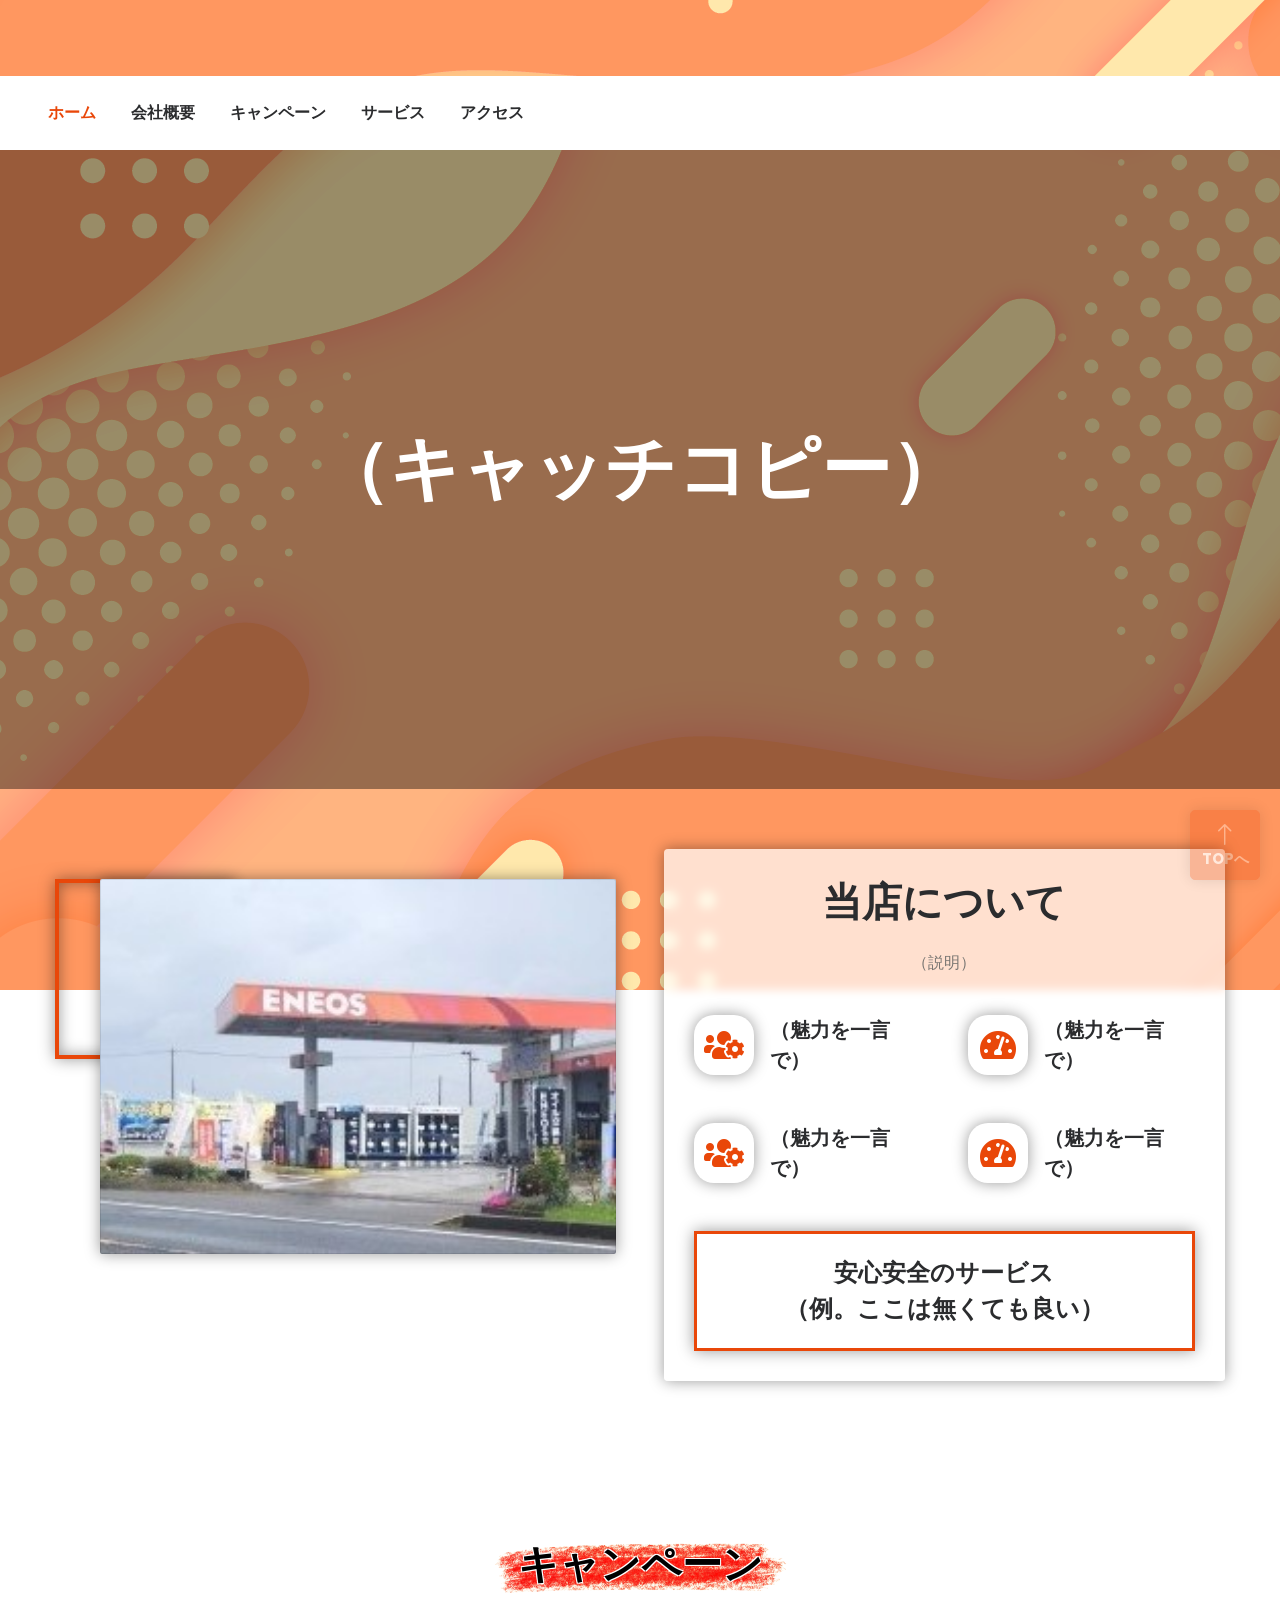
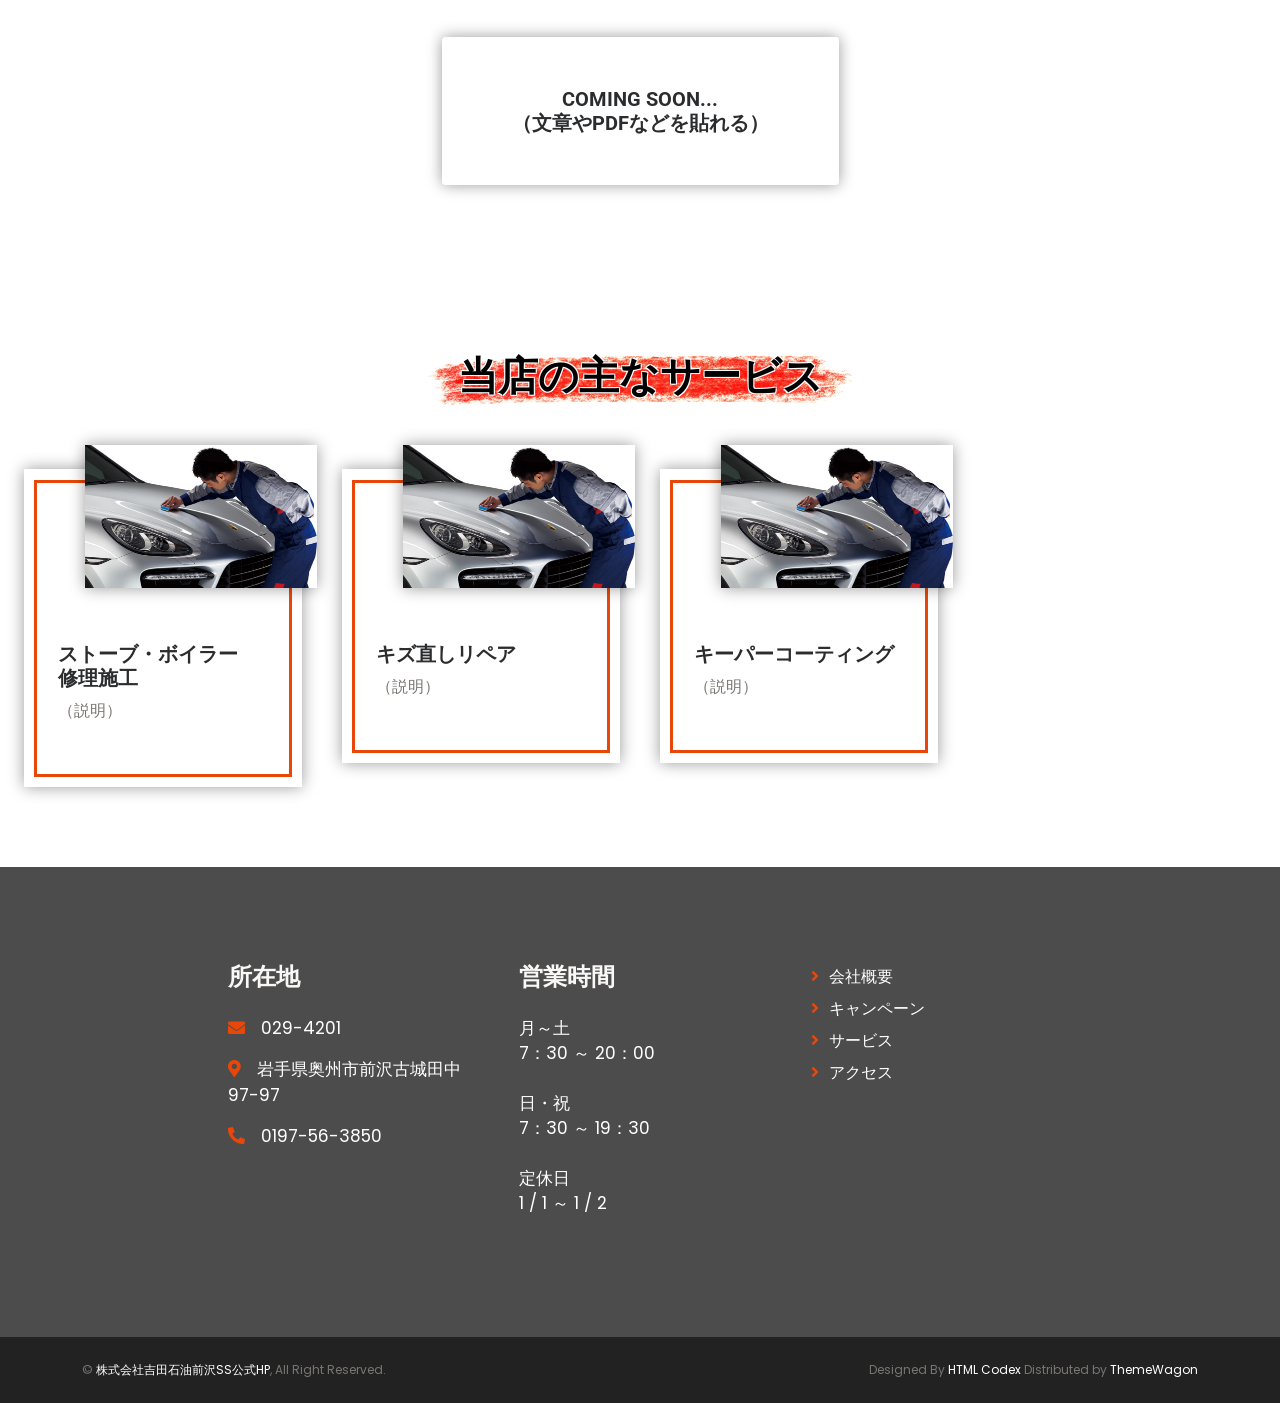
==== commit 4cb9b2e1: "Add files via upload" ====
--- a/y-sekiyu-homepage2/index.html
+++ b/y-sekiyu-homepage2/index.html
@@ -1,7 +1,8 @@
 <!DOCTYPE html>
-<html lang="en">
-
-<head>
+<html lang="ja" class="notranslate"> <head>
+    <meta name="google" content="notranslate" />
+    <link rel="preload" as="image" href="img/carousel-1.jpg">
+
     <meta charset="utf-8">
     <title>株式会社吉田石油 前沢SS</title>
     <meta content="width=device-width, initial-scale=1.0" name="viewport">
@@ -74,10 +75,10 @@
         <div class="collapse navbar-collapse" id="navbarCollapse">
             <div class="navbar-nav py-0 pe-0 ps-lg-5">
                 <a href="index.html" class="nav-item nav-link active">ホーム</a>
-                <a href="about.html" class="nav-item nav-link">会社概要</a>
-                <a href="campaign.html" class="nav-item nav-link">キャンペーン</a>
-                <a href="service.html" class="nav-item nav-link">サービス</a>
-                <a href="contact.html" class="nav-item nav-link">アクセス</a>
+                <a href="#about-section" class="nav-item nav-link">会社概要</a>
+                <a href="#campaign-section" class="nav-item nav-link">キャンペーン</a>
+                <a href="#service-section" class="nav-item nav-link">サービス</a>
+                <a href="#footer-section" class="nav-item nav-link">アクセス</a>
             </div>
         </div>
     </nav>
@@ -101,12 +102,12 @@
 <div class="parallax-bg-wrapper">
 
     <!-- About Start -->
-    <div class="container-xxl py-10 about pt-6 pb-6">
+    <div id="about-section" class="container-xxl py-10 about pt-6 pb-6">
         <div class="container">
             <div class="row g-5">
                 <div class="col-lg-6 wow fadeIn" data-wow-delay="0.1s">
                     <div class="about-img">
-                        <img class="img-fluid w-100" src="img/keeper.png">
+                        <img class="img-fluid w-100" src="img/carousel-2.jpg">
                     </div>
                 </div>
                 <div class="col-lg-6 wow fadeIn" data-wow-delay="0.5s">
@@ -119,7 +120,7 @@
                                 <div class="flex-shrink-0 btn-xl-square bg-light me-3">
                                     <i class="fa fa-users-cog fa-2x text-primary"></i>
                                 </div>
-                                <h5 class="lh-base text-uppercase mb-0">（魅力）</h5>
+                                <h5 class="lh-base text-uppercase mb-0">（魅力を一言で）</h5>
                             </div>
                         </div>
                         <div class="col-sm-6">
@@ -127,7 +128,7 @@
                                 <div class="flex-shrink-0 btn-xl-square bg-light me-3">
                                     <i class="fa fa-tachometer-alt fa-2x text-primary"></i>
                                 </div>
-                                <h5 class="lh-base text-uppercase mb-0">（魅力）</h5>
+                                <h5 class="lh-base text-uppercase mb-0">（魅力を一言で）</h5>
                             </div>
                         </div>
                         <div class="col-sm-6">
@@ -135,7 +136,7 @@
                                 <div class="flex-shrink-0 btn-xl-square bg-light me-3">
                                     <i class="fa fa-users-cog fa-2x text-primary"></i>
                                 </div>
-                                <h5 class="lh-base text-uppercase mb-0">（魅力）</h5>
+                                <h5 class="lh-base text-uppercase mb-0">（魅力を一言で）</h5>
                             </div>
                         </div>
                         <div class="col-sm-6">
@@ -143,12 +144,12 @@
                                 <div class="flex-shrink-0 btn-xl-square bg-light me-3">
                                     <i class="fa fa-tachometer-alt fa-2x text-primary"></i>
                                 </div>
-                                <h5 class="lh-base text-uppercase mb-0">（魅力）</h5>
+                                <h5 class="lh-base text-uppercase mb-0">（魅力を一言で）</h5>
                             </div>
                         </div>
                      </div>
                      <div class="about-promise p-4 text-center mt-4">
-                        <h4 class="lh-base text-uppercase mb-0">安心安全のサービス</h4>
+                        <h4 class="lh-base text-uppercase mb-0">安心安全のサービス<br>（例。ここは無くても良い）</h4>
                     </div>
                     </div>
                 </div>
@@ -157,21 +158,21 @@
     </div>
     <!-- About End -->
 
-<div class="container-fluid service pt-6 pb-6">
+    <div id="campaign-section" class="container-fluid service pt-6 pb-6">
         <div class="container">
             <div class="text-center mx-auto wow fadeInUp" data-wow-delay="0.1s" style="max-width: 600px;">
                 <h1 class="display-6 text-uppercase mb-5 title-bg-deco" style="color: rgb(0, 0, 0); text-shadow: 1px 1px 0 #ffffff, -1px -1px 0 #ffffff, -1px 1px 0 #ffffff, 1px -1px 0 #fbfbfb;">キャンペーン</h1>
             </div>
             <div class="text-center mx-auto wow fadeInUp" data-wow-delay="0.1s" style="max-width: 600px;">
                 <h5 class="text-uppercase">
-                    <span class="coming-soon-box">Coming soon...</span>
+                    <span class="coming-soon-box">Coming soon...<br>（文章やPDFなどを貼れる）</span>
                 </h5>
             </div>
         </div>
     </div>
     
     <!-- Service Start -->
-    <div class="container-fluid service pt-6 pb-6">
+    <div id="service-section" class="container-fluid service pt-6 pb-6">
         <div class="container">
             <div class="text-center mx-auto wow fadeInUp" data-wow-delay="0.1s" style="max-width: 600px;">
                 <h1 class="display-6 text-uppercase mb-2 title-bg-deco" style="color: rgb(0, 0, 0); text-shadow: 1px 1px 0 #ffffff, -1px -1px 0 #ffffff, -1px 1px 0 #ffffff, 1px -1px 0 #fbfbfb;">当店の主なサービス</h1>
@@ -182,7 +183,7 @@
                         <div class="service-inner pb-5">
                             <img class="img-fluid w-100" src="img/keeper.png" alt="">
                             <div class="service-text px-4 pt-4">
-                                <h5 class="text-uppercase" style="font-size: 20.4px">ストーブ・ボイラー<br>修理施工</h5>
+                                <h5 class="text-uppercase" style="font-size: 19.8px">ストーブ・ボイラー<br>修理施工</h5>
                                     <p>（説明）
                                     </p>
                             </div>
@@ -194,7 +195,7 @@
                         <div class="service-inner pb-5">
                             <img class="img-fluid w-100" src="img/repair.png" alt="">
                             <div class="service-text px-4 pt-4">
-                                <h5 class="text-uppercase" style="font-size: 20.4px">キズ直しリペア</h5>
+                                <h5 class="text-uppercase" style="font-size: 19.8px">キズ直しリペア</h5>
                                     <p>（説明）
                                     </p>
                             </div>
@@ -206,32 +207,20 @@
                         <div class="service-inner pb-5">
                             <img class="img-fluid w-100" src="img/keeper.png" alt="">
                             <div class="service-text px-4 pt-4">
-                                <h5 class="text-uppercase" style="font-size: 20.4px">キーパーコーティング</h5>
+                                <h5 class="text-uppercase" style="font-size: 19.8px">キーパーコーティング</h5>
                                     <p>（説明）
                                     </p>
                             </div>
                         </div>
                     </div>
                 </div>
-                <div class="col-lg-3 col-md-6 wow fadeInUp" data-wow-delay="0.4s">
-                    <div class="service-item">
-                        <div class="service-inner pb-5">
-                            <img class="img-fluid w-100" src="img/keeper.png" alt="">
-                            <div class="service-text px-4 pt-4">
-                                <h5 class="text-uppercase" style="font-size: 20.4px">〇〇〇〇</h5>
-                                    <p>（説明）
-                                    </p>
-                            </div>
-                        </div>
-                    </div>
-                </div>
             </div>
         </div>
     </div>
     <!-- Service End -->
 
     <!-- Footer Start -->
-    <div class="container-fluid bg-dark footer py-5 wow fadeIn" data-wow-delay="0.1s">
+    <div id="footer-section" class="container-fluid bg-dark footer py-5 wow fadeIn" data-wow-delay="0.1s">
         <div class="container py-5">
             <div class="row g-5">
                 <div class="col-lg-3 col-md-6">
@@ -250,10 +239,10 @@
                     <p class="text-white mb-0" style="font-size: 17px">1 / 1 ～ 1 / 2</p><br>
                 </div>
                 <div class="col-lg-3 col-md-6">
-                    <a class="text-white btn btn-link" style="font-size: 20px" href="">会社概要</a>
-                    <a class="text-white btn btn-link" style="font-size: 20px" href="">サービス</a>
-                    <a class="text-white btn btn-link" style="font-size: 20px" href="">アクセス</a>
-                    <a class="text-white btn btn-link" style="font-size: 20px" href="">サポート</a>
+                    <a class="text-white btn btn-link" href="#about-section">会社概要</a>
+                    <a class="text-white btn btn-link" href="#campaign-section">キャンペーン</a>
+                    <a class="text-white btn btn-link" href="#service-section">サービス</a>
+                    <a class="text-white btn btn-link" href="#footer-section">アクセス</a>
                 </div>
             </div>
         </div>
@@ -279,11 +268,10 @@
 
 
     <!-- Back to Top -->
-    <a href="#" class="btn btn-lg btn-primary back-to-top d-flex flex-column align-items-center justify-content-center" style="width: 70px; height: 70px; border-radius: 5px; padding: 5px;">
+    <a href="index.html" onclick="window.location.href='index.html'; return false;" class="btn btn-lg btn-primary back-to-top d-flex flex-column align-items-center justify-content-center" style="width: 70px; height: 70px; border-radius: 5px; padding: 5px;">
     <i class="bi bi-arrow-up" style="font-size: 1.5rem; line-height: 1;"></i>
     <span style="font-size: 15px; font-weight: bold; line-height: 1.2; margin-top: 2px;">TOPへ</span>
     </a>
-
 
     <!-- JavaScript Libraries -->
     <script src="https://ajax.googleapis.com/ajax/libs/jquery/3.6.1/jquery.min.js"></script>
@@ -296,6 +284,18 @@
 
     <!-- Template Javascript -->
     <script src="js/main.js"></script>
+
+    <script>
+        document.addEventListener('click', function (event) {
+            var navbar = document.getElementById('navbarCollapse');
+            var toggler = document.querySelector('.navbar-toggler');
+            // メニューが開いていて、かつクリックした場所がメニュー本体やボタンでない場合
+            if (navbar.classList.contains('show') && !navbar.contains(event.target) && !toggler.contains(event.target)) {
+                var bsCollapse = new bootstrap.Collapse(navbar);
+                bsCollapse.hide();
+            }
+        });
+    </script>
 </body>
 
 </html>
--- a/y-sekiyu-homepage2/css/style.css
+++ b/y-sekiyu-homepage2/css/style.css
@@ -352,7 +352,7 @@
     left: 0;
     bottom: 0;
     transition: 1s;
-    background: rgba(233, 71, 9, 0.5) !important;
+    background: #e94709 !important;
 }
 
 .service .service-inner:hover::before {
@@ -619,7 +619,7 @@
 
 .service .service-inner::before,
 .team .team-item .team-social {
-    background-color: rgba(233, 71, 9, 0.5) !important;
+    background-color: #e94709 !important;
 }
 
 @media (max-width: 991.98px) {
@@ -827,12 +827,12 @@
 /* 左右パディング */
 @media (max-width: 767.98px) {
     .about {
-        padding-left: 35px !important;
-        padding-right: 35px !important;
+        padding-left: 20px !important;
+        padding-right: 20px !important;
     }
     .service {
-        padding-left: 35px !important;
-        padding-right: 45px !important;
+        padding-left: 30px !important;
+        padding-right: 40px !important;
     }
     .contact, .quote, .testimonial, .team, .footer {
         padding-left: 25px !important;
@@ -878,20 +878,6 @@
         z-index: 10; /* 画像より前面に確実に表示させる */
     }
 }
-
-/* --- 背景 --- */
-.parallax-bg-wrapper {
-    background-image: url('../img/background.png'); 
-    
-    /* 背景を固定 */
-    background-attachment: fixed;
-    background-position: center;
-    background-repeat: no-repeat;
-    background-size: cover;
-    
-    position: relative;
-    width: 100%;
-}
   
 /* 「当店について」エリア：背景を透明にして画像を見せる */
 .about {
@@ -909,7 +895,7 @@
     background-color: transparent !important;
 }
 
-/* ①「安心安全のサービス」を白背景＋オレンジの二重枠にする */
+/* 白背景＋オレンジの二重枠 */
 .about-promise {
     position: relative;
     background: rgba(255, 255, 255) !important; /* 一回り大きい白背景 */
@@ -933,9 +919,10 @@
     text-shadow: none !important; /* ここだけシャドウを除外 */
 }
 
-/* ④ フッター（所在地など）の黒背景を半透明に直す */
+/* フッター（所在地など）の黒背景を半透明に直す */
 .bg-dark.footer {
     background-color: rgba(0, 0, 0, 0.7) !important;
+    -webkit-backdrop-filter: blur(5px);
     backdrop-filter: blur(5px);
 }
 
@@ -960,6 +947,7 @@
 /* テキストエリアを包む半透明の白背景 */
 .about-content-box {
     background: rgba(255, 255, 255, 0.7);
+    -webkit-backdrop-filter: blur(5px);
     backdrop-filter: blur(5px);
     padding: 30px;                /* 内側の余白 */
     border-radius: 4px;          /* 角を丸くする */
@@ -998,19 +986,14 @@
     content: "";
     position: absolute;
     z-index: -1;
-    /* ③ 文字の大きさに合わせてサイズを可変にする */
-    /* 単位を px ではなく em にすることで文字サイズと連動させます */
-    width: 110%;           /* 文字幅より少し広く */
-    height: 1.5em;         /* ② 文字の高さの60%に固定（これで高さが揃います） */
-    
-    /* 配置位置の調整 */
-    bottom: -0.2em;         /* 文字の下側に配置 */
+    width: 110%;  
+    height: 1.5em;   
+    bottom: -0.2em;       
     left: 50%;
     transform: translateX(-50%);
-    
     /* 背景画像の指定 */
-    background-image: url('../img/line.png'); /* 実際の画像パス */
-    background-size: 100% 100%; /* 指定した高さ目一杯に広げる */
+    background-image: url('../img/line.png'); 
+    background-size: 100% 100%; 
     background-repeat: no-repeat;
     background-position: center;
 }
@@ -1018,6 +1001,7 @@
 .coming-soon-box {
     display: inline-block;
     background-color: rgba(255, 255, 255, 0.7);
+    -webkit-backdrop-filter: blur(5px);
     backdrop-filter: blur(5px);
     border-radius: 4px;
     padding: 50px 70px;
@@ -1047,53 +1031,112 @@
     overflow: visible !important;
 }
 
-/* 背景 */
+/* ホバー時の挙動（枠を白に変える） */
+.service-item:hover .service-inner::after {
+    border-color: #ffffff; /* 枠を白に変更 */
+}
+
+/* =========================================
+   修正版CSS（ここから下を追加）
+========================================= */
+
+/* ①＆④ 背景の隙間解消 ＆ フッターリンクが押せない問題の修正 */
+.parallax-bg-wrapper {
+    position: relative;
+    width: 100%;
+    z-index: 0 !important; /* マイナスにするとフッターリンクが押せなくなります */
+}
+
+.parallax-bg-wrapper::before {
+    content: "";
+    position: fixed;
+    /* 上下にゆとり(-10vh)を持たせ、iOS特有のアドレスバー増減による隙間を完全に塞ぐ */
+    top: -10vh; 
+    left: 0;
+    right: 0;
+    bottom: -10vh;
+    width: 100vw;
+    height: 120vh; /* 画面より20%大きくして確実に覆う */
+    background-image: url('../img/background.png');
+    background-position: center;
+    background-repeat: no-repeat;
+    background-size: cover;
+    z-index: -1 !important; /* コンテンツの1つ奥へ */
+    pointer-events: none; /* 背景がクリックの邪魔をしないようにする */
+}
+
+
+/* ② サービス画像が中央に寄る問題の修正（左上へ確実に出す） */
+.service .service-item img {
+    width: 90% !important;
+    margin-top: -25px !important;  /* 上への突き出し */
+    margin-right: -25px !important; /* 左への突き出し（ここをマイナスにして左上に固定） */
+    margin-left: auto !important; /* 右側の余白を自動にして中央寄せを無効化 */
+    margin-bottom: 15px !important;
+    display: block !important;
+    position: relative;
+    z-index: 10;
+    box-shadow: 0 0px 15px rgba(0, 0, 0, 0.4) !important;
+    padding-left: 0 !important;
+}
+
+/* スマホ版でも左上をキープ */
+@media (max-width: 991.98px) {
+    .service .service-item img {
+        width: 90% !important;
+        margin-right: -30px !important;
+        margin-left: auto !important;
+    }
+}
+
+
+/* ③ サービス項目のホバー効果（オレンジ背景）が消えた問題の修正 */
 .service-inner {
     margin-top: 60px !important;
     overflow: visible !important;
     position: relative;
-    background: #ffffff;
+    background: rgba(255, 255, 255, 0.7) !important; /* すりガラス背景 */
+    backdrop-filter: blur(5px);
+    -webkit-backdrop-filter: blur(5px);
     box-shadow: 0 0px 15px rgba(0, 0, 0, 0.4) !important;
     border-top: 1px solid transparent !important;
     padding-left: 10px !important; 
     padding-right: 10px !important;
-    background: rgba(255, 255, 255, 0.7) !important;
-    backdrop-filter: blur(5px);
-    -webkit-backdrop-filter: blur(5px); /* Safari対応 */
     transition: .5s;
     z-index: 1;
 }
 
-/* 飛び出させる大画像 */
-.service .service-item img {
-    width: 90% !important;
-    margin-top: -25px !important;  /* カードの上端から50px上へ確実に突き出す */
-    margin-right: -25px !important;
-    margin-bottom: 15px;
-    width: calc(100% - 0px) !important;
-    margin-left: auto !important;
-    display: block;
-    position: relative;
-    z-index: 10;
-    box-shadow: 0 0px 15px rgba(0, 0, 0, 0.4) !important;
-    padding-left: 0 !important;
-}
-
-/* オレンジ枠 */
+/* ホバーでせり上がるオレンジ背景 */
+.service .service-inner::before {
+    position: absolute;
+    content: "";
+    width: 100%;
+    height: 0;
+    left: 0;
+    bottom: 0;
+    transition: 1s;
+    background: #e94709 !important;
+    z-index: 0 !important; /* すりガラスより手前、文字より奥に配置 */
+}
+
+/* テキストがオレンジ背景に隠れないように最前面へ */
+.service-text, .service-item h5, .service-item p {
+    position: relative;
+    z-index: 2 !important; 
+}
+
+/* 内側のオレンジ枠線 */
 .service-inner::after {
     content: "";
     position: absolute;
-    /* 位置を少しずらして二重に見せる（数値はお好みで調整） */
-    top: 10px;
-    left: 10px;
-    right: 10px;
-    bottom: 10px;
-    border: 3px solid #e94709; /* オレンジ色の枠 */
-    z-index: 8; /* 白背景の後ろへ */
+    top: 10px; left: 10px; right: 10px; bottom: 10px;
+    border: 3px solid #e94709;
+    z-index: 3 !important; /* 枠線を最前面へ */
     transition: .5s;
-}
-
-/* ホバー時の挙動（枠を白に変える） */
+    pointer-events: none; /* 枠線がクリック判定を吸わないようにする */
+}
+
+/* ホバー時のオレンジ枠線の挙動 */
 .service-item:hover .service-inner::after {
-    border-color: #ffffff; /* 枠を白に変更 */
-}+    border-color: #ffffff;
+}
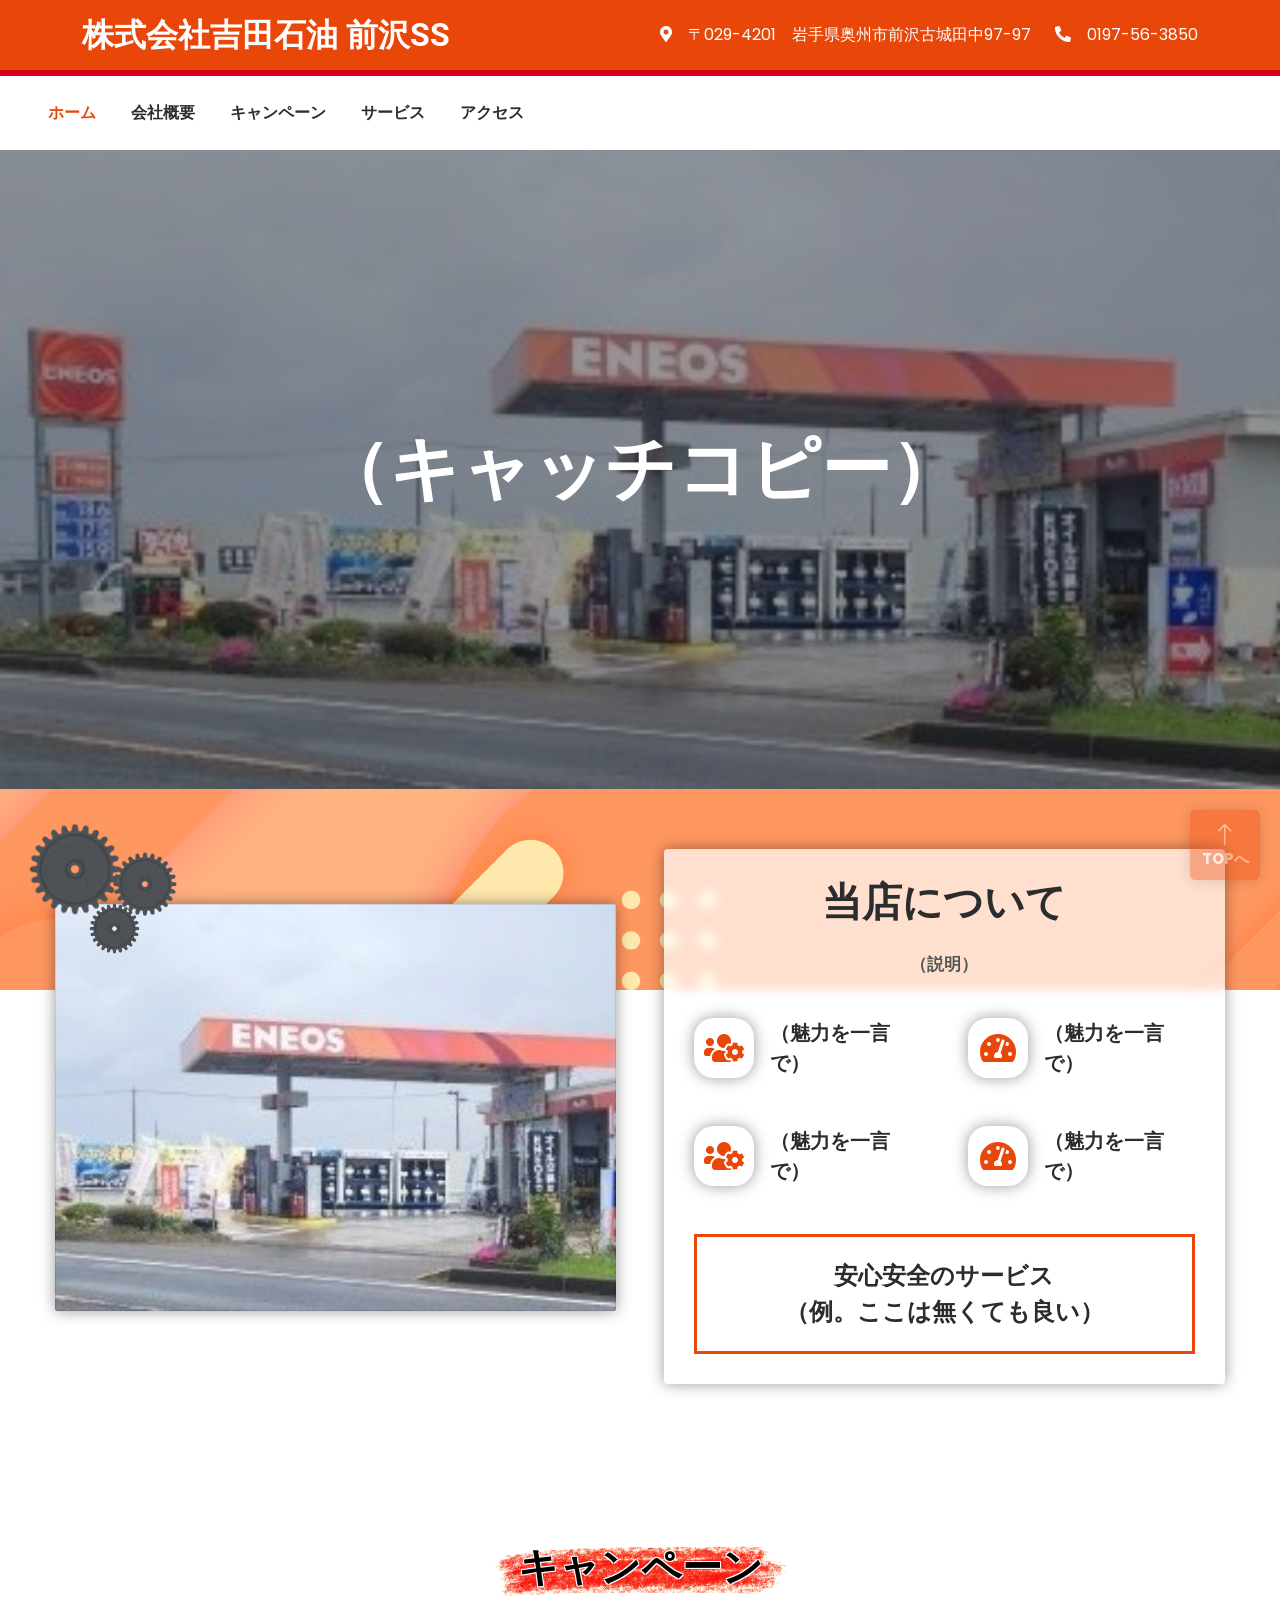
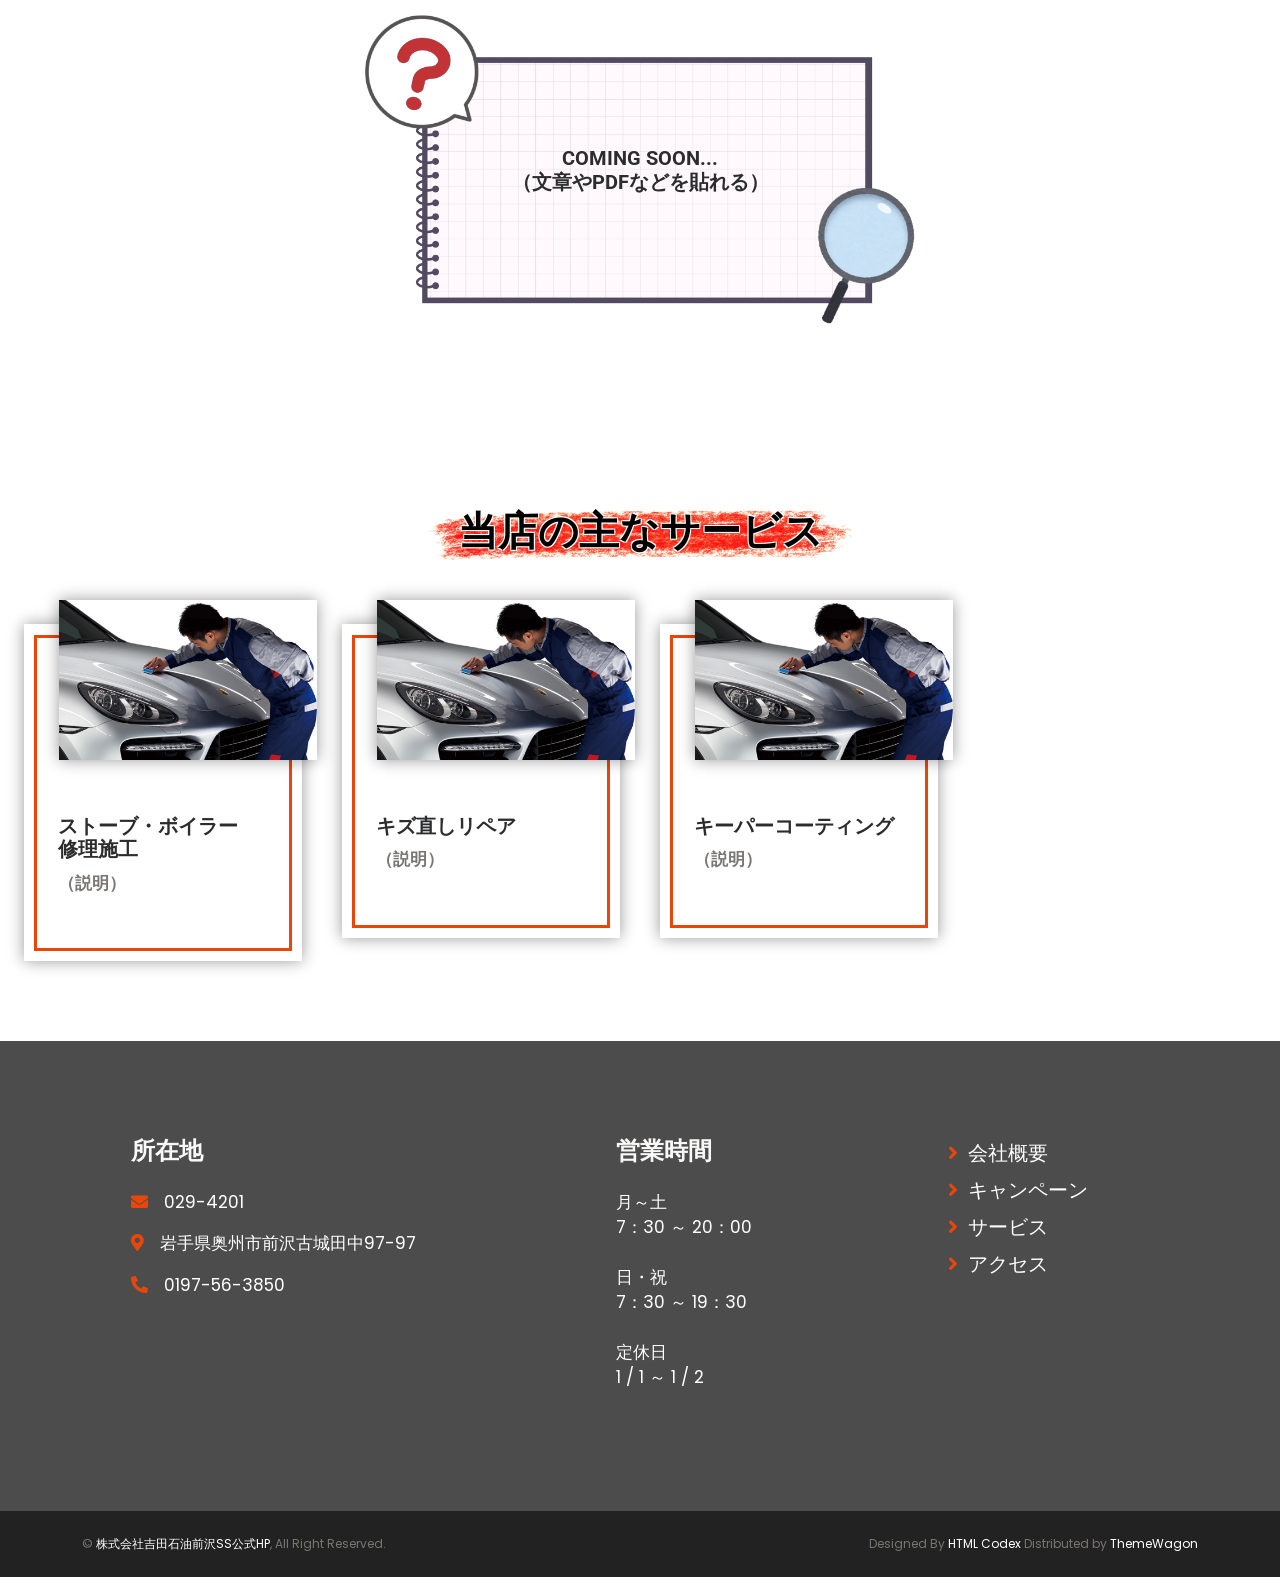
==== commit 9bcb4b91: "Add files via upload" ====
--- a/y-sekiyu-homepage2/index.html
+++ b/y-sekiyu-homepage2/index.html
@@ -107,6 +107,18 @@
             <div class="row g-5">
                 <div class="col-lg-6 wow fadeIn" data-wow-delay="0.1s">
                     <div class="about-img">
+                        <div class="about-illust-wrap gear-1">
+                            <img class="about-illust" src="img/gear2.png" alt="歯車1">
+                        </div>
+
+                        <div class="about-illust-wrap gear-2">
+                            <img class="about-illust" src="img/gear2.png" alt="歯車2">
+                        </div>
+
+                        <div class="about-illust-wrap gear-3">
+                            <img class="about-illust" src="img/gear2.png" alt="歯車3">
+                        </div>
+    
                         <img class="img-fluid w-100" src="img/carousel-2.jpg">
                     </div>
                 </div>
--- a/y-sekiyu-homepage2/css/style.css
+++ b/y-sekiyu-homepage2/css/style.css
@@ -100,7 +100,7 @@
 
 /*** Navbar ***/
 .sticky-top {
-    top: -100px;
+    top: 0px;
     transition: .5s;
 }
 
@@ -705,8 +705,9 @@
     height: 180px !important;
     border-width: 4px !important;
     box-shadow: 
-        0 0 15px rgba(0, 0, 0, 0.4), 
-        inset 0 0 15px rgba(0, 0, 0, 0.4) !important;
+        0 0 15px rgba(255, 255, 255, 0.4), 
+        inset 0 0 15px rgba(255, 255, 255, 0.4) !important;
+    display: none !important;
 }
 
 /* ⑥ スマホメニューボタンの三本線を太く強調 */
@@ -900,7 +901,7 @@
     position: relative;
     background: rgba(255, 255, 255) !important; /* 一回り大きい白背景 */
     border: none !important;
-    box-shadow: 0 0px 15px rgba(0, 0, 0, 0.4) !important;
+    box-shadow: 0 0px 15px rgba(255, 255, 255) !important;
     z-index: 5;
 }
 .about-promise::after {
@@ -937,6 +938,7 @@
 .about-img {
     position: relative;
     z-index: 1;
+    padding-left: 0;
 }
 
 /* 「当店について」全体の左右余白を狭める */
@@ -999,13 +1001,31 @@
 }
 
 .coming-soon-box {
-    display: inline-block;
-    background-color: rgba(255, 255, 255, 0.7);
-    -webkit-backdrop-filter: blur(5px);
-    backdrop-filter: blur(5px);
-    border-radius: 4px;
-    padding: 50px 70px;
-    box-shadow: 0 0px 15px rgba(0, 0, 0, 0.4);
+    display: inline-flex;
+    flex-direction: column;
+    justify-content: center;
+    align-items: center;
+    
+    /* --- 【変更①】親要素（コンテナ）の左右余白を打ち消して画面端まで広げる --- */
+    width: calc(110% + 32px) !important; /* 左右12pxずつ（計24px）要素自体を広げる */
+    margin-left: -30px !important;       /* 左側の隙間を強制的に埋める */
+    margin-right: -2px !important;      /* 右側の隙間を強制的に埋める */
+    box-sizing: border-box;
+
+    background-image: url('background_note.png') !important; 
+    background-repeat: no-repeat;
+    background-position: center;
+
+    /* --- 【変更②】画像を要素の横幅ぴったり（左右余白ゼロ）に引き伸ばす --- */
+    background-size: 100% auto !important; /* contain から 100% auto に変更 */
+
+    /* --- 【変更③】サイズをさらに大きくするために高さを引き上げる --- */
+    min-height: 380px;
+    max-width: 550px;
+    margin-top: -90px;
+    /* 5. 文字の位置や見栄えの調整 */
+    text-align: center;
+    padding: 20px; /* 上下に余白を作って文字を画像の中央付近に寄せる */
 }
 
 /* スマホ表示 */
@@ -1036,11 +1056,7 @@
     border-color: #ffffff; /* 枠を白に変更 */
 }
 
-/* =========================================
-   修正版CSS（ここから下を追加）
-========================================= */
-
-/* ①＆④ 背景の隙間解消 ＆ フッターリンクが押せない問題の修正 */
+/* 背景の隙間解消 フッターリンクが押せない問題の修正 */
 .parallax-bg-wrapper {
     position: relative;
     width: 100%;
@@ -1061,14 +1077,14 @@
     background-position: center;
     background-repeat: no-repeat;
     background-size: cover;
-    z-index: -1 !important; /* コンテンツの1つ奥へ */
+    z-index: -10 !important; /* コンテンツの1つ奥へ */
     pointer-events: none; /* 背景がクリックの邪魔をしないようにする */
 }
 
 
-/* ② サービス画像が中央に寄る問題の修正（左上へ確実に出す） */
+/* サービス画像が中央に寄る問題の修正（左上へ確実に出す） */
 .service .service-item img {
-    width: 90% !important;
+    width: 100% !important;
     margin-top: -25px !important;  /* 上への突き出し */
     margin-right: -25px !important; /* 左への突き出し（ここをマイナスにして左上に固定） */
     margin-left: auto !important; /* 右側の余白を自動にして中央寄せを無効化 */
@@ -1140,3 +1156,237 @@
 .service-item:hover .service-inner::after {
     border-color: #ffffff;
 }
+
+.hero-header {
+    position: relative;
+    z-index: 1;
+}
+
+.copyright {
+    position: relative;
+    z-index: 1;
+}
+
+/* メイン画像のフェードイン */
+.hero-header img {
+    animation: fadeInHero 1.5s ease-out forwards;
+}
+@keyframes fadeInHero {
+    0% { opacity: 0; }
+    100% { opacity: 1; }
+}
+
+/* 曇りガラス風描画ラグ改善 */
+.service-inner, .about-content-box, .coming-soon-box, .bg-dark.footer {
+    will-change: backdrop-filter, transform;
+    transform: translateZ(0);
+}
+
+/* フッターリンクの文字サイズ */
+.footer .btn.btn-link {
+    font-size: 20px !important; /* 好みの数値に変更してください */
+}
+
+/* サービス項目アニメーション速度 */
+.service .service-inner::before {
+    transition: 0.4s ease-out !important; /* 1sから0.4s（0.4秒）に変更 */
+}
+/* オレンジ枠線の変化速度 */
+.service-inner::after {
+    transition: 0.3s !important; /* 0.5sから0.3秒に変更 */
+}
+
+/* （説明）テキスト */
+.about-content-box p {
+    font-size: 17px !important; /* 文字サイズ */
+    font-weight: bold !important; /* 太字 */
+    line-height: 1.6 !important; /* 行間 */
+    color: #555555 !important; /* 文字色 */
+}
+.service-text p {
+    font-size: 17px !important; /* 文字サイズ */
+    font-weight: bold !important; /* 太字 */
+    line-height: 1.6 !important; /* 行間 */
+}
+
+/* 背景レイヤーを最背面に固定 */
+.parallax-bg-wrapper::before {
+    z-index: 1 !important;
+}
+
+/* それ以外の全コンテンツを背景より前に出す */
+#spinner, .navbar, .hero-header, .container-xxl, .container-fluid, .footer, .copyright {
+    position: relative;
+    z-index: 10;
+}
+
+/* ナビゲーションバーはさらにその上 */
+.navbar {
+    z-index: 100 !important;
+}
+
+/* メニューバーのスクロールバグ修正 */
+.sticky-top {
+    position: sticky !important;
+    top: 0 !important;
+    margin-top: 0 !important;
+    transform: none !important;
+    transition: none !important;
+    z-index: 1020 !important;
+    background-color: #ffffff !important; 
+}
+
+/* フッターの余白調整（PC表示） */
+@media (min-width: 992px) {
+    /* 所在地エリア：幅を広げる (5/12) */
+    .footer .row.g-5 > div:nth-child(1) {
+        flex: 0 0 41.666667% !important;
+        max-width: 41.666667% !important;
+        width: 41.666667% !important;
+    }
+    /* 営業時間エリア：幅はそのまま (4/12) */
+    .footer .row.g-5 > div:nth-child(2) {
+        flex: 0 0 25% !important;
+        max-width: 25% !important;
+        width: 25% !important;
+    }
+    /* リンクエリア：幅を狭める (3/12) */
+    .footer .row.g-5 > div:nth-child(3) {
+        flex: 0 0 25% !important;
+        max-width: 25% !important;
+        width: 25% !important;
+        padding-left: 4rem !important; /* リンクを少し右に寄せて中央との隙間を調整 */
+    }
+    
+    .coming-soon-box {
+        width: 100% !important;
+        max-width: 550px;    /* PCでの画像の最大横幅 */
+        min-height: 340px;   /* PCでの画像の高さ */
+        background-size: 100% 100%; /* または contain/cover */
+        margin: -40px auto 0 auto !important;
+    }
+}
+
+/* --- 背景設定（基本：横長画面用） --- */
+.parallax-bg-wrapper {
+    background-image: url('../img/background.png'); 
+    background-attachment: fixed;
+    background-position: center;
+    background-repeat: no-repeat;
+    background-size: cover;
+    position: relative;
+    width: 100%;
+}
+
+.parallax-bg-wrapper,
+.page-background::before,
+.parallax-bg-wrapper::before {
+    background-position: top !important; /* 常に画像の上端を基準にする */
+}
+
+/* --- 縦長画面（アスペクト比が1:1以下のとき）用の設定 --- */
+@media (max-aspect-ratio: 1/1) {
+    /* 親要素と疑似要素の両方を書き換える */
+    .parallax-bg-wrapper,
+    .page-background::before,
+    .parallax-bg-wrapper::before {
+        background-image: url('../img/background2.png') !important;
+        background-position: top !important;
+    }
+}
+
+/* アニメーションを画像（img-fluid）自体に適用する設定を追加 */
+.about-img .img-fluid {
+    position: relative; /* アニメーションで top を動かすために必要 */
+    width: 100% !important; /* 横幅いっぱいに表示 */
+    animation: animateUpDown 3s ease-in-out infinite; /* ←【追加】元の枠線のアニメーションを継承 */
+    transform: translateY(25px);
+}
+
+/* ==================================================
+   歯車全体の共通設定（シャドウの非表示を含む）
+   ================================================== */
+.about-img .about-illust-wrap {
+    position: absolute;
+    z-index: 20;
+}
+
+.about-img .about-illust {
+    display: block;
+    /* --------------------------------------------------
+       【影の非表示】あらゆるシャドウ設定を完全に消去
+       -------------------------------------------------- */
+    box-shadow: none !important;
+    filter: none !important;
+    -webkit-filter: none !important;
+
+    outline: none !important;  /* 薄い外枠（アウトライン）を強制消去 */
+    border: none !important;
+    
+    /* 縦横比を保ちつつ、指定した正方形に強制フィットさせる設定 */
+    object-fit: contain !important;
+    transform-origin: center center;
+}
+
+/* ==================================================
+   アニメーションの動きの定義（右回りと左回り）
+   ================================================== */
+/* 時計回り（右） */
+@keyframes rotateClockwise {
+    0% { transform: rotate(0deg); }
+    100% { transform: rotate(360deg); }
+}
+/* 反時計回り（左） */
+@keyframes rotateCounterClockwise {
+    0% { transform: rotate(0deg); }
+    100% { transform: rotate(-360deg); }
+}
+
+/* --------------------------------------------------
+   【1つ目の歯車】（例：大サイズ・左上・ゆっくり右回転）
+   -------------------------------------------------- */
+.gear-1 {
+    top: -40px;   /* 位置：上 */
+    left: -30px;  /* 位置：左 */
+}
+.gear-1 .about-illust {
+    width: 100px !important;  /* サイズ（縦横同じにする） */
+    height: 100px !important;
+    animation: rotateClockwise 6s linear infinite; /* 右回りに12秒（遅め） */
+}
+
+/* --------------------------------------------------
+   【2つ目の歯車】（例：中サイズ・1つ目の右隣・少し速い左回転）
+   -------------------------------------------------- */
+.gear-2 {
+    top: -10px;   /* 位置：上 */
+    left: 55px;   /* 位置：左（1つ目の歯車と噛み合う位置に調整） */
+}
+.gear-2 .about-illust {
+    width: 70px !important;   /* サイズ */
+    height: 70px !important;
+    animation: rotateCounterClockwise 4s linear infinite; /* 左回りに6秒（速め） */
+}
+
+/* --------------------------------------------------
+   【3つ目の歯車】（例：小サイズ・本体画像の右下など自由な場所へ）
+   -------------------------------------------------- */
+.gear-3 {
+    top: 42px;    /* 位置：上 */
+    left: 32px;  /* 位置：左 */
+}
+.gear-3 .about-illust {
+    width: 55px !important;   /* サイズ */
+    height: 55px !important;
+    animation: rotateClockwise 3s linear infinite; /* 右回りに4s（さらに速め） */
+}
+
+/* 3. 回転アニメーションの動きの定義（0度から360度まで時計回りに1周する） */
+@keyframes rotateAnime {
+    0% {
+        transform: rotate(0deg);
+    }
+    100% {
+        transform: rotate(360deg);
+    }
+}
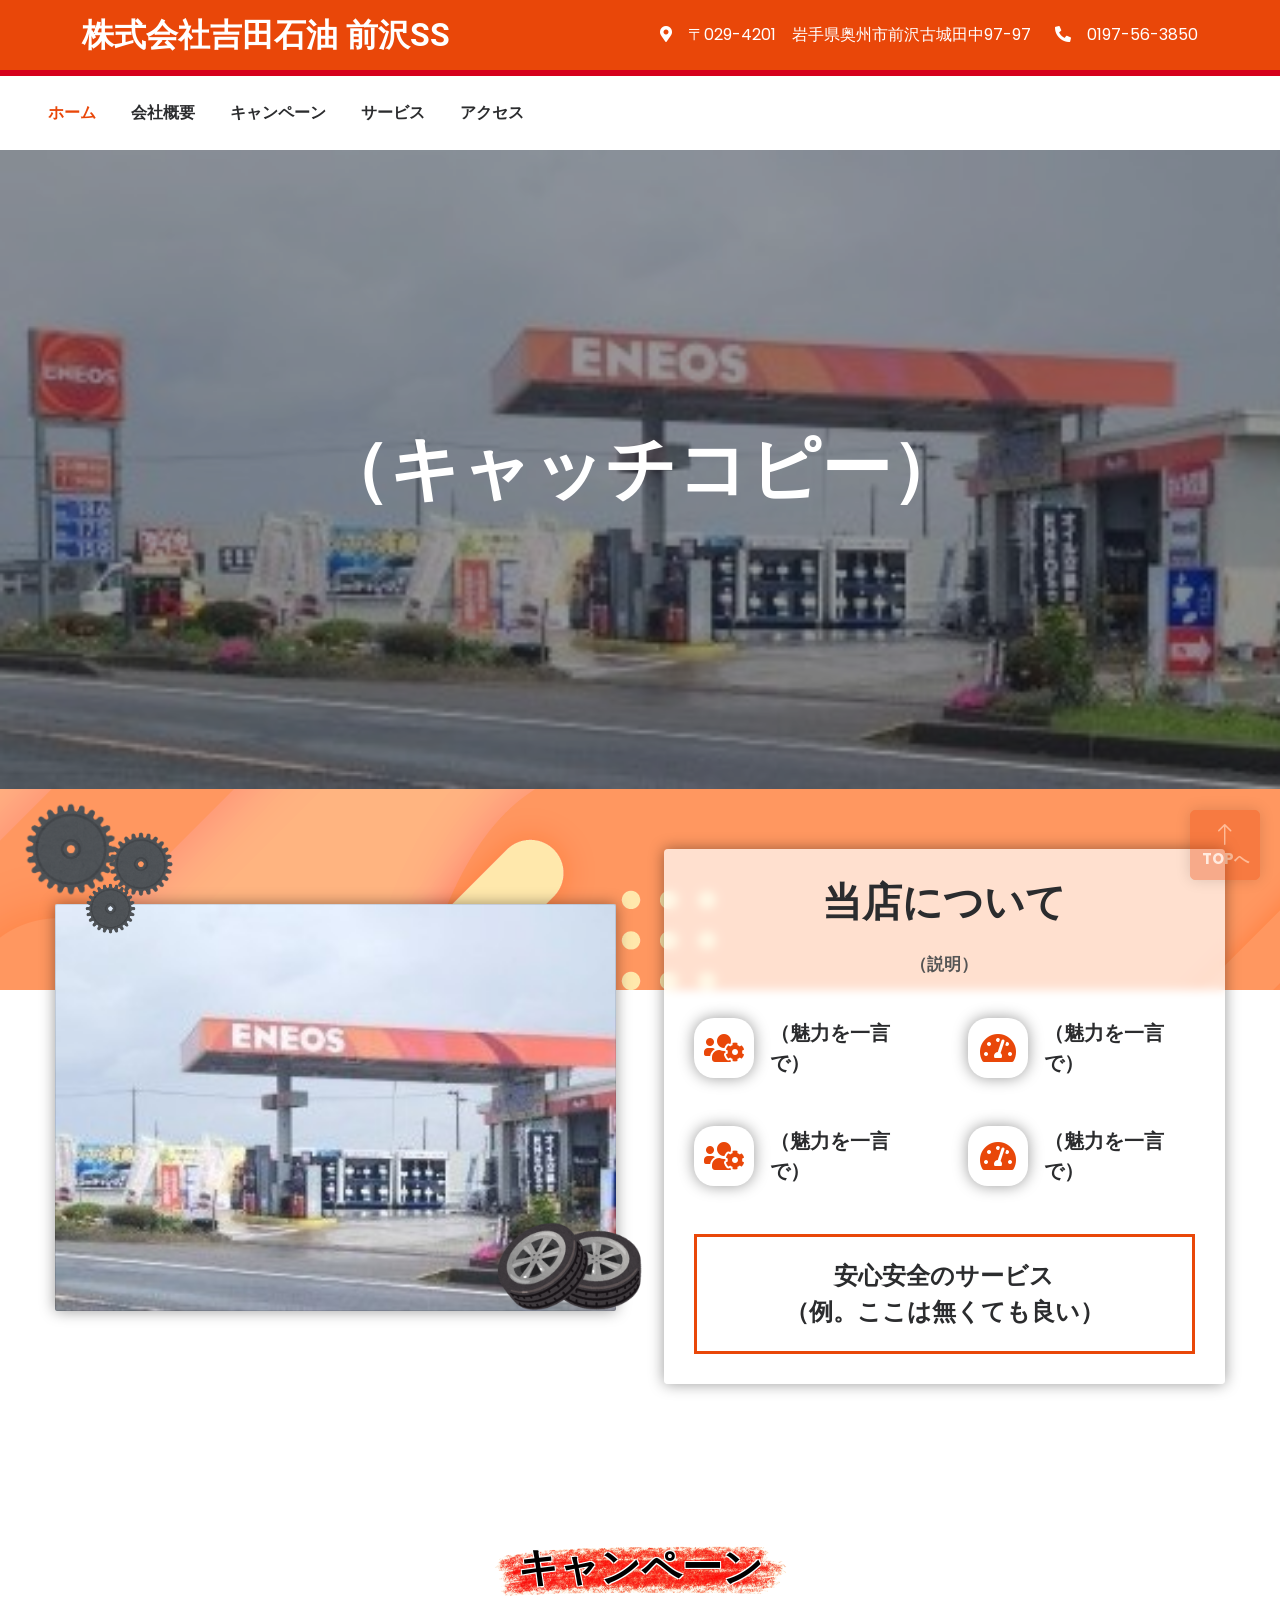
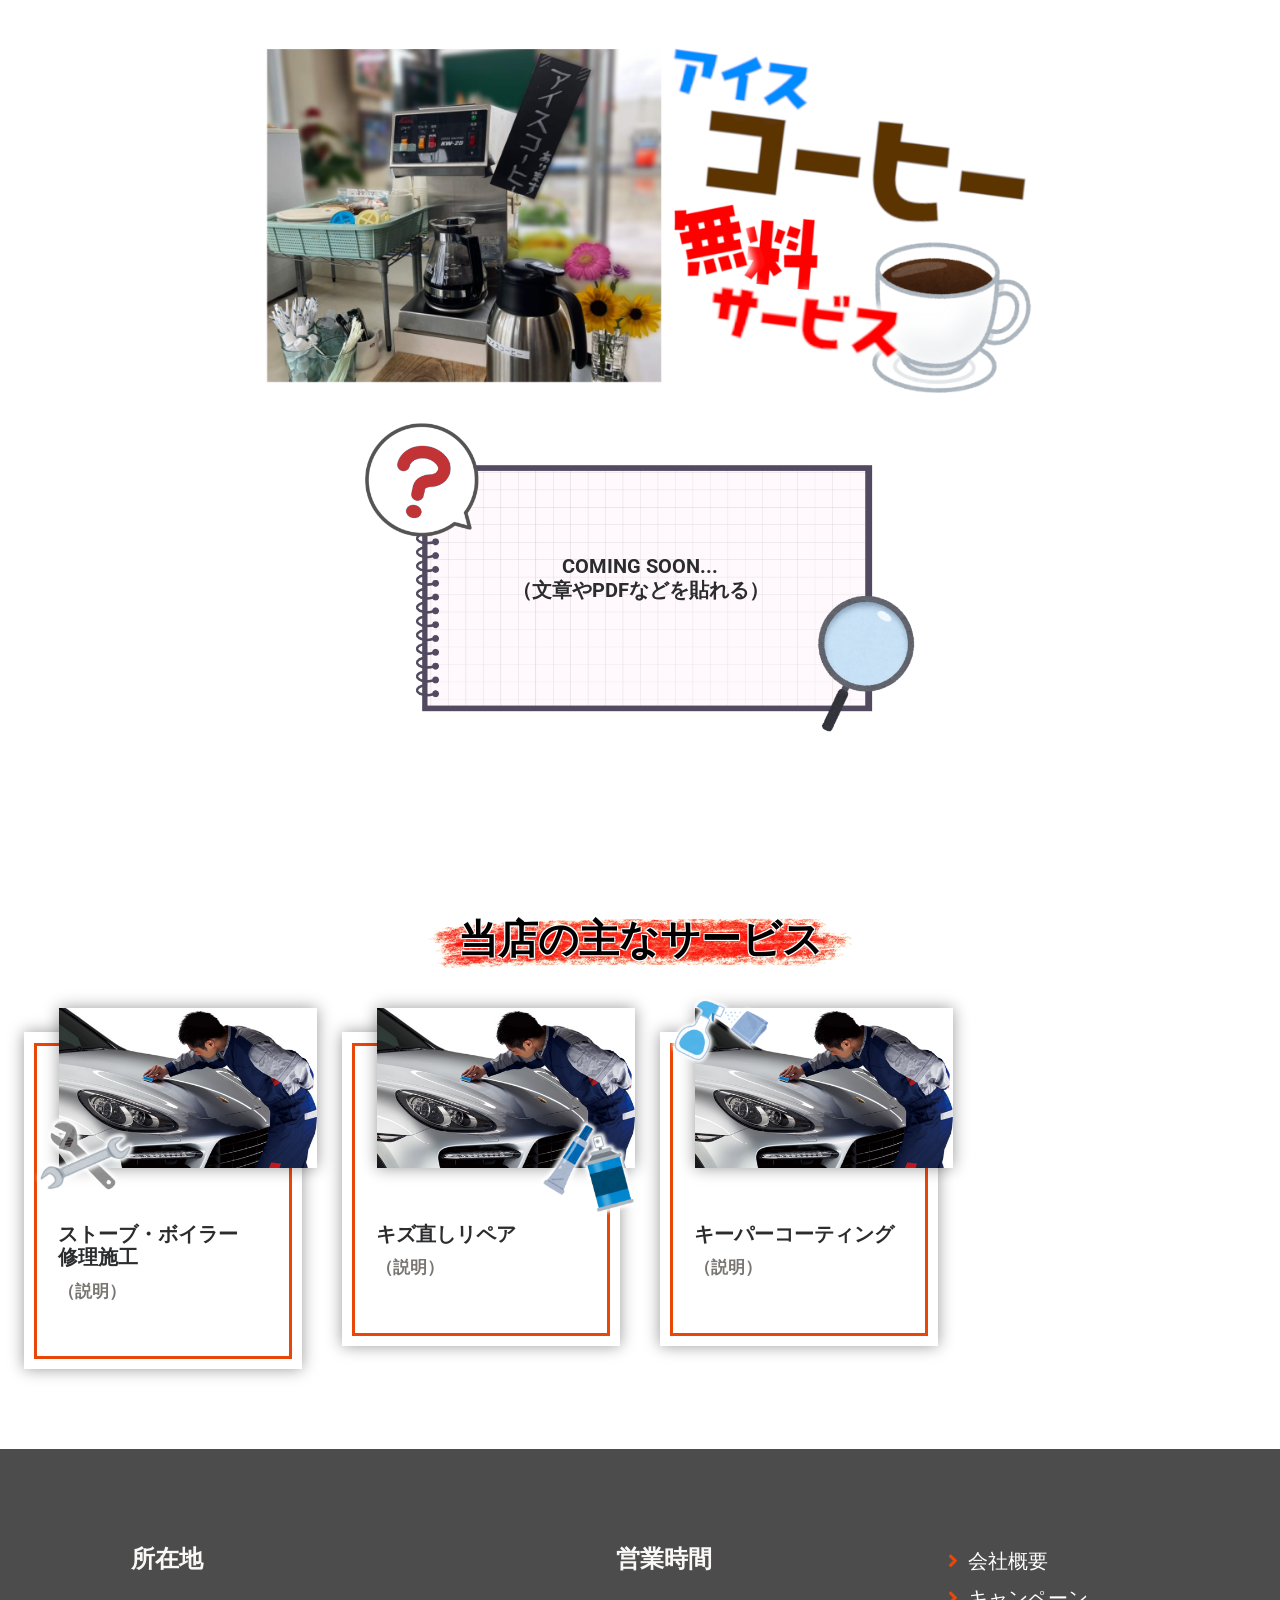
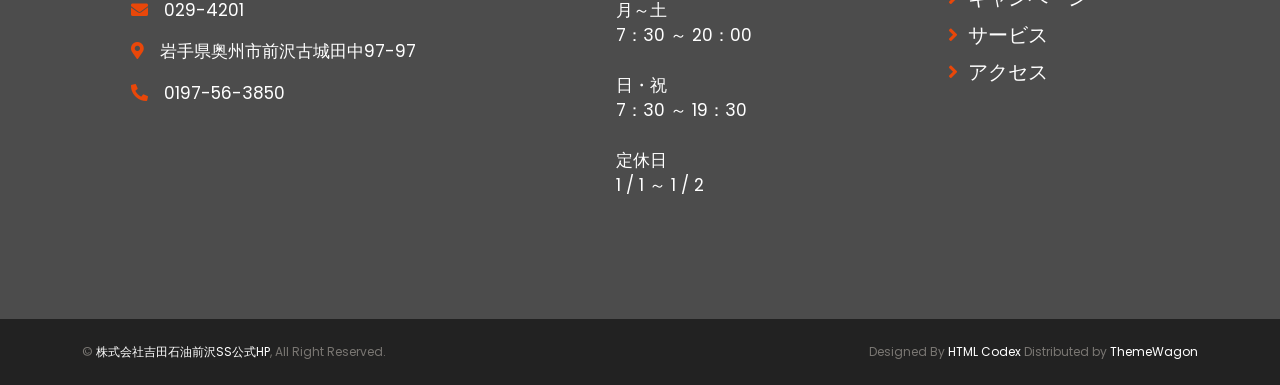
==== commit 9ef50a6d: "Add files via upload" ====
--- a/y-sekiyu-homepage2/index.html
+++ b/y-sekiyu-homepage2/index.html
@@ -118,6 +118,10 @@
                         <div class="about-illust-wrap gear-3">
                             <img class="about-illust" src="img/gear2.png" alt="歯車3">
                         </div>
+
+                        <div class="about-tires-wrap">
+                            <img class="about-tires" src="img/tires.png" alt="">
+                        </div>
     
                         <img class="img-fluid w-100" src="img/carousel-2.jpg">
                     </div>
@@ -175,6 +179,13 @@
             <div class="text-center mx-auto wow fadeInUp" data-wow-delay="0.1s" style="max-width: 600px;">
                 <h1 class="display-6 text-uppercase mb-5 title-bg-deco" style="color: rgb(0, 0, 0); text-shadow: 1px 1px 0 #ffffff, -1px -1px 0 #ffffff, -1px 1px 0 #ffffff, 1px -1px 0 #fbfbfb;">キャンペーン</h1>
             </div>
+
+            <!-- 見出しとCOMING SOON枠の間に挿入する画像（PC/スマホで画像を切り替え） -->
+            <div class="text-center campaign-insert-img-wrap">
+                <img src="img/icecoffee.png" class="img-fluid campaign-insert-img d-none d-lg-block" alt="キャンペーン画像">
+                <img src="img/icecoffee_phone.png" class="img-fluid campaign-insert-img d-lg-none" alt="キャンペーン画像">
+            </div>
+
             <div class="text-center mx-auto wow fadeInUp" data-wow-delay="0.1s" style="max-width: 600px;">
                 <h5 class="text-uppercase">
                     <span class="coming-soon-box">Coming soon...<br>（文章やPDFなどを貼れる）</span>
@@ -193,7 +204,10 @@
                 <div class="col-lg-3 col-md-6 wow fadeInUp" data-wow-delay="0.1s">
                     <div class="service-item">
                         <div class="service-inner pb-5">
-                            <img class="img-fluid w-100" src="img/keeper.png" alt="">
+                            <div class="service-img-wrap">
+                                <img class="img-fluid w-100" src="img/keeper.png" alt="">
+                                <img class="service-illust illust-bottom-left" src="img/stove_illust.png" alt="">
+                            </div>
                             <div class="service-text px-4 pt-4">
                                 <h5 class="text-uppercase" style="font-size: 19.8px">ストーブ・ボイラー<br>修理施工</h5>
                                     <p>（説明）
@@ -205,7 +219,10 @@
                 <div class="col-lg-3 col-md-6 wow fadeInUp" data-wow-delay="0.2s">
                     <div class="service-item">
                         <div class="service-inner pb-5">
-                            <img class="img-fluid w-100" src="img/repair.png" alt="">
+                            <div class="service-img-wrap">
+                                <img class="img-fluid w-100" src="img/repair.png" alt="">
+                                <img class="service-illust illust-bottom-right" src="img/repair_illust.png" alt="">
+                            </div>
                             <div class="service-text px-4 pt-4">
                                 <h5 class="text-uppercase" style="font-size: 19.8px">キズ直しリペア</h5>
                                     <p>（説明）
@@ -217,7 +234,10 @@
                 <div class="col-lg-3 col-md-6 wow fadeInUp" data-wow-delay="0.3s">
                     <div class="service-item">
                         <div class="service-inner pb-5">
-                            <img class="img-fluid w-100" src="img/keeper.png" alt="">
+                            <div class="service-img-wrap">
+                                <img class="img-fluid w-100" src="img/keeper.png" alt="">
+                                <img class="service-illust illust-top-left" src="img/coating_illust.png" alt="">
+                            </div>
                             <div class="service-text px-4 pt-4">
                                 <h5 class="text-uppercase" style="font-size: 19.8px">キーパーコーティング</h5>
                                     <p>（説明）
--- a/y-sekiyu-homepage2/css/style.css
+++ b/y-sekiyu-homepage2/css/style.css
@@ -998,6 +998,49 @@
     background-size: 100% 100%; 
     background-repeat: no-repeat;
     background-position: center;
+}
+
+/* ==================================================
+   【追加】キャンペーン見出しとCOMING SOON枠の間に挿入する画像
+   （PC表示: icecoffee.png / スマホ表示: icecoffee_phone.png）
+   ================================================== */
+
+/* 画像の上下の余白（この2つの数値を変更すれば余白を調整できます） */
+.campaign-insert-img-wrap {
+    margin-top: -15px;    /* ← 見出しとの間隔（上の余白） */
+    margin-bottom: 40px; /* ← COMING SOON枠との間隔（下の余白） */
+}
+
+/* 画像自体の表示設定（外枠・シャドウは常に非表示） */
+.campaign-insert-img {
+    display: block;
+    margin: 0 auto;
+    width: 103%;
+    height: auto;
+
+    border: none !important;
+    outline: none !important;
+    box-shadow: none !important;
+    -webkit-box-shadow: none !important;
+    filter: none !important;
+    -webkit-filter: none !important;
+    background: none !important;
+}
+
+/* PC表示（画面幅992px以上）の最大幅
+   ↓ この数値（700px）を変更すればPC表示時の最大幅を調整できます */
+@media (min-width: 992px) {
+    .campaign-insert-img {
+        max-width: 800px;
+    }
+}
+
+/* スマホ表示（画面幅991.98px以下）の最大幅
+   ↓ この数値（400px）を変更すればスマホ表示時の最大幅を調整できます */
+@media (max-width: 991.98px) {
+    .campaign-insert-img {
+        max-width: 500px;
+    }
 }
 
 .coming-soon-box {
@@ -1082,6 +1125,56 @@
 }
 
 
+/* サービス画像に添えるワンポイントイラスト */
+.service-img-wrap {
+    position: relative;
+    display: block;
+    z-index: 5 !important; /* オレンジ枠線(::after, z-index:3)より手前に出す */
+}
+
+/* .service .service-item img (詳細度が高い) の box-shadow / width 等を
+   確実に上書きするため、同等以上の詳細度を持つセレクタで指定する */
+.service .service-item .service-illust {
+    position: absolute !important;
+    width: 32% !important;
+    max-width: 100px !important;
+    height: auto !important;
+    margin: 0 !important;
+    padding: 0 !important;
+    z-index: 15 !important;
+    box-shadow: none !important;
+    -webkit-box-shadow: none !important;
+    outline: none !important;
+    border: none !important;
+    filter: none !important;
+    -webkit-filter: none !important;
+    background: none !important;
+    display: block !important;
+    pointer-events: none;
+}
+
+.service .service-item .service-illust.illust-bottom-left {
+    left: 0;
+    bottom: 0;
+}
+
+.service .service-item .service-illust.illust-bottom-right {
+    right: 0;
+    bottom: 0;
+}
+
+.service .service-item .service-illust.illust-top-left {
+    left: 0;
+    top: 0;
+}
+
+@media (max-width: 991.98px) {
+    .service .service-item .service-illust {
+        width: 28% !important;
+        max-width: 80px !important;
+    }
+}
+
 /* サービス画像が中央に寄る問題の修正（左上へ確実に出す） */
 .service .service-item img {
     width: 100% !important;
@@ -1346,8 +1439,8 @@
    【1つ目の歯車】（例：大サイズ・左上・ゆっくり右回転）
    -------------------------------------------------- */
 .gear-1 {
-    top: -40px;   /* 位置：上 */
-    left: -30px;  /* 位置：左 */
+    top: -60px;   /* 位置：上 */
+    left: -34px;  /* 位置：左 */
 }
 .gear-1 .about-illust {
     width: 100px !important;  /* サイズ（縦横同じにする） */
@@ -1359,8 +1452,8 @@
    【2つ目の歯車】（例：中サイズ・1つ目の右隣・少し速い左回転）
    -------------------------------------------------- */
 .gear-2 {
-    top: -10px;   /* 位置：上 */
-    left: 55px;   /* 位置：左（1つ目の歯車と噛み合う位置に調整） */
+    top: -30px;   /* 位置：上 */
+    left: 51px;   /* 位置：左（1つ目の歯車と噛み合う位置に調整） */
 }
 .gear-2 .about-illust {
     width: 70px !important;   /* サイズ */
@@ -1372,8 +1465,8 @@
    【3つ目の歯車】（例：小サイズ・本体画像の右下など自由な場所へ）
    -------------------------------------------------- */
 .gear-3 {
-    top: 42px;    /* 位置：上 */
-    left: 32px;  /* 位置：左 */
+    top: 22px;    /* 位置：上 */
+    left: 28px;  /* 位置：左 */
 }
 .gear-3 .about-illust {
     width: 55px !important;   /* サイズ */
@@ -1389,4 +1482,74 @@
     100% {
         transform: rotate(360deg);
     }
+}
+
+/* ==================================================
+   【追加】右下端のタイヤ（tires.png）設定
+   ================================================== */
+
+/* 1. タイヤを本体画像の右下基準で配置する箱 */
+.about-img .about-tires-wrap {
+    position: absolute;
+    z-index: 20; /* 本体画像（img-fluid）よりも手前に配置 */
+    
+    /* --------------------------------------------------
+       【調整ポイント①】タイヤの表示位置
+       本体画像の右下端を基準（0px）にしています。
+       はみ出させたい場合は、マイナスの数値（例: bottom: -20px; right: -20px;）に調整してください。
+       -------------------------------------------------- */
+    bottom: -60px; /* 下端からの位置（本体画像の浮き上がり分25pxを考慮） */
+    right: -34px;   /* 右端からの位置 */
+}
+
+/* 2. タイヤ画像自体のサイズ・装飾リセット設定 */
+.about-img .about-tires {
+    z-index: 20;
+    display: block;
+    width: 160px !important;  /* タイヤの横幅 */
+    height: auto;  /* 縦幅は自動（比率維持） */
+
+    /* アニメーションなし */
+    animation: none !important;
+    transform: none !important;
+
+    /* シャドウ（影）と細枠（アウトライン・ボーダー）を完全に非表示 */
+    box-shadow: none !important;
+    filter: none !important;
+    -webkit-filter: none !important;
+    outline: none !important;
+    border: none !important;
+    
+    object-fit: contain !important;
+}
+
+/* 全イラスト共通の基本サイズ */
+.service .service-item .service-illust {
+    width: 40% !important;        /* 大きさ（比率） */
+    max-width: 150px !important;  /* 最大サイズ */
+}
+
+@media (max-width: 991.98px) {
+    .service .service-item .service-illust {
+        max-width: 120px !important;  /* 最大サイズ */
+    }
+}
+
+/* 左下のイラスト位置 */
+.service .service-item .service-illust.illust-bottom-left {
+    left: 0px;   /* 左端からの距離 */
+    bottom: -40px !important; /* 下端からの距離 */
+}
+
+/* 右下のイラスト位置 */
+.service .service-item .service-illust.illust-bottom-right {
+    right: -30px;  /* 右端からの距離 */
+    bottom: -50px; /* 下端からの距離 */
+}
+
+/* 左上のイラスト位置 */
+.service .service-item .service-illust.illust-top-left {
+    left: 0px;   /* 左端からの距離 */
+    top: -30px;    /* 上端からの距離 */
+    max-width: 175px !important; 
 }
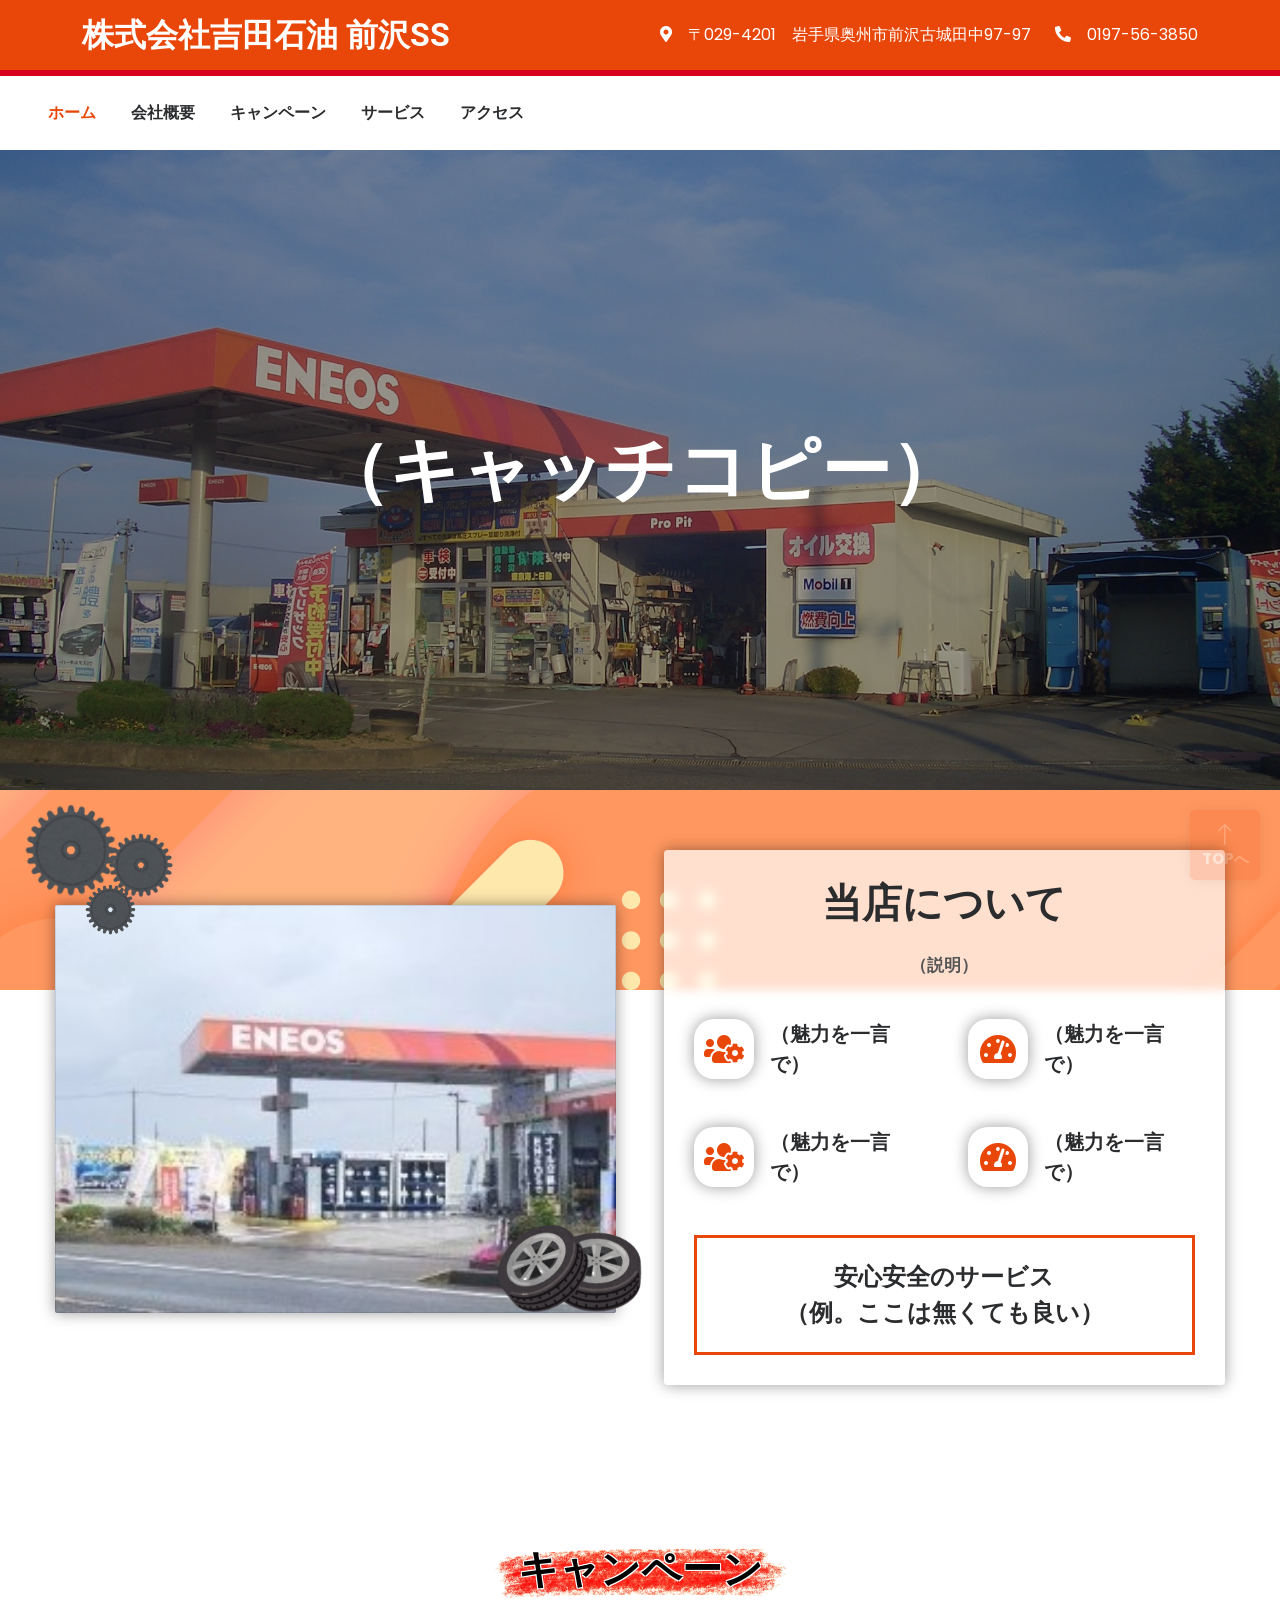
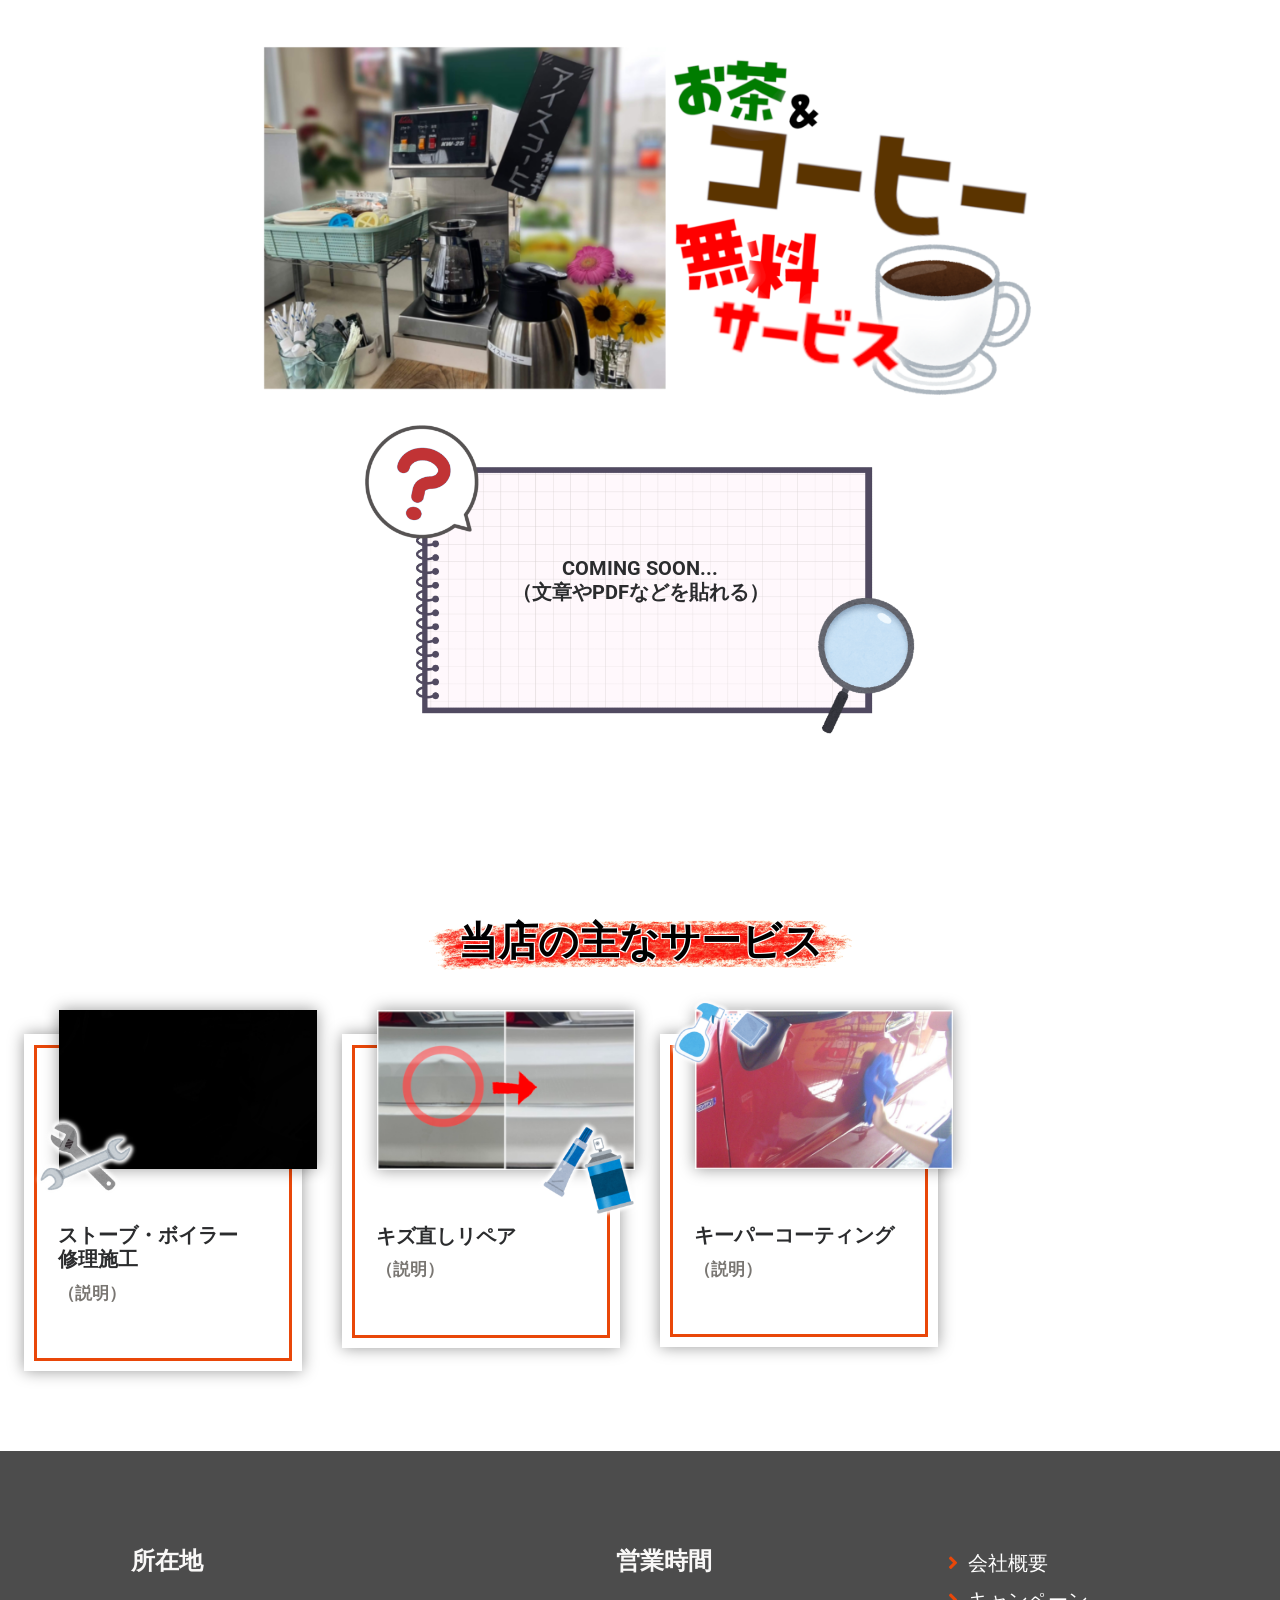
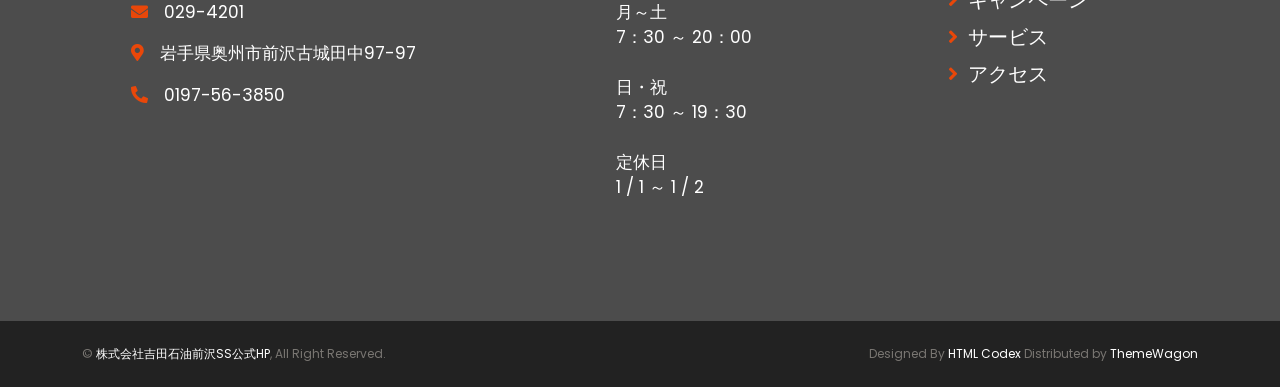
==== commit 07d2cdca: "Add files via upload" ====
--- a/y-sekiyu-homepage2/index.html
+++ b/y-sekiyu-homepage2/index.html
@@ -205,7 +205,7 @@
                     <div class="service-item">
                         <div class="service-inner pb-5">
                             <div class="service-img-wrap">
-                                <img class="img-fluid w-100" src="img/keeper.png" alt="">
+                                <img class="img-fluid w-100" src="img/stove.png" alt="">
                                 <img class="service-illust illust-bottom-left" src="img/stove_illust.png" alt="">
                             </div>
                             <div class="service-text px-4 pt-4">
